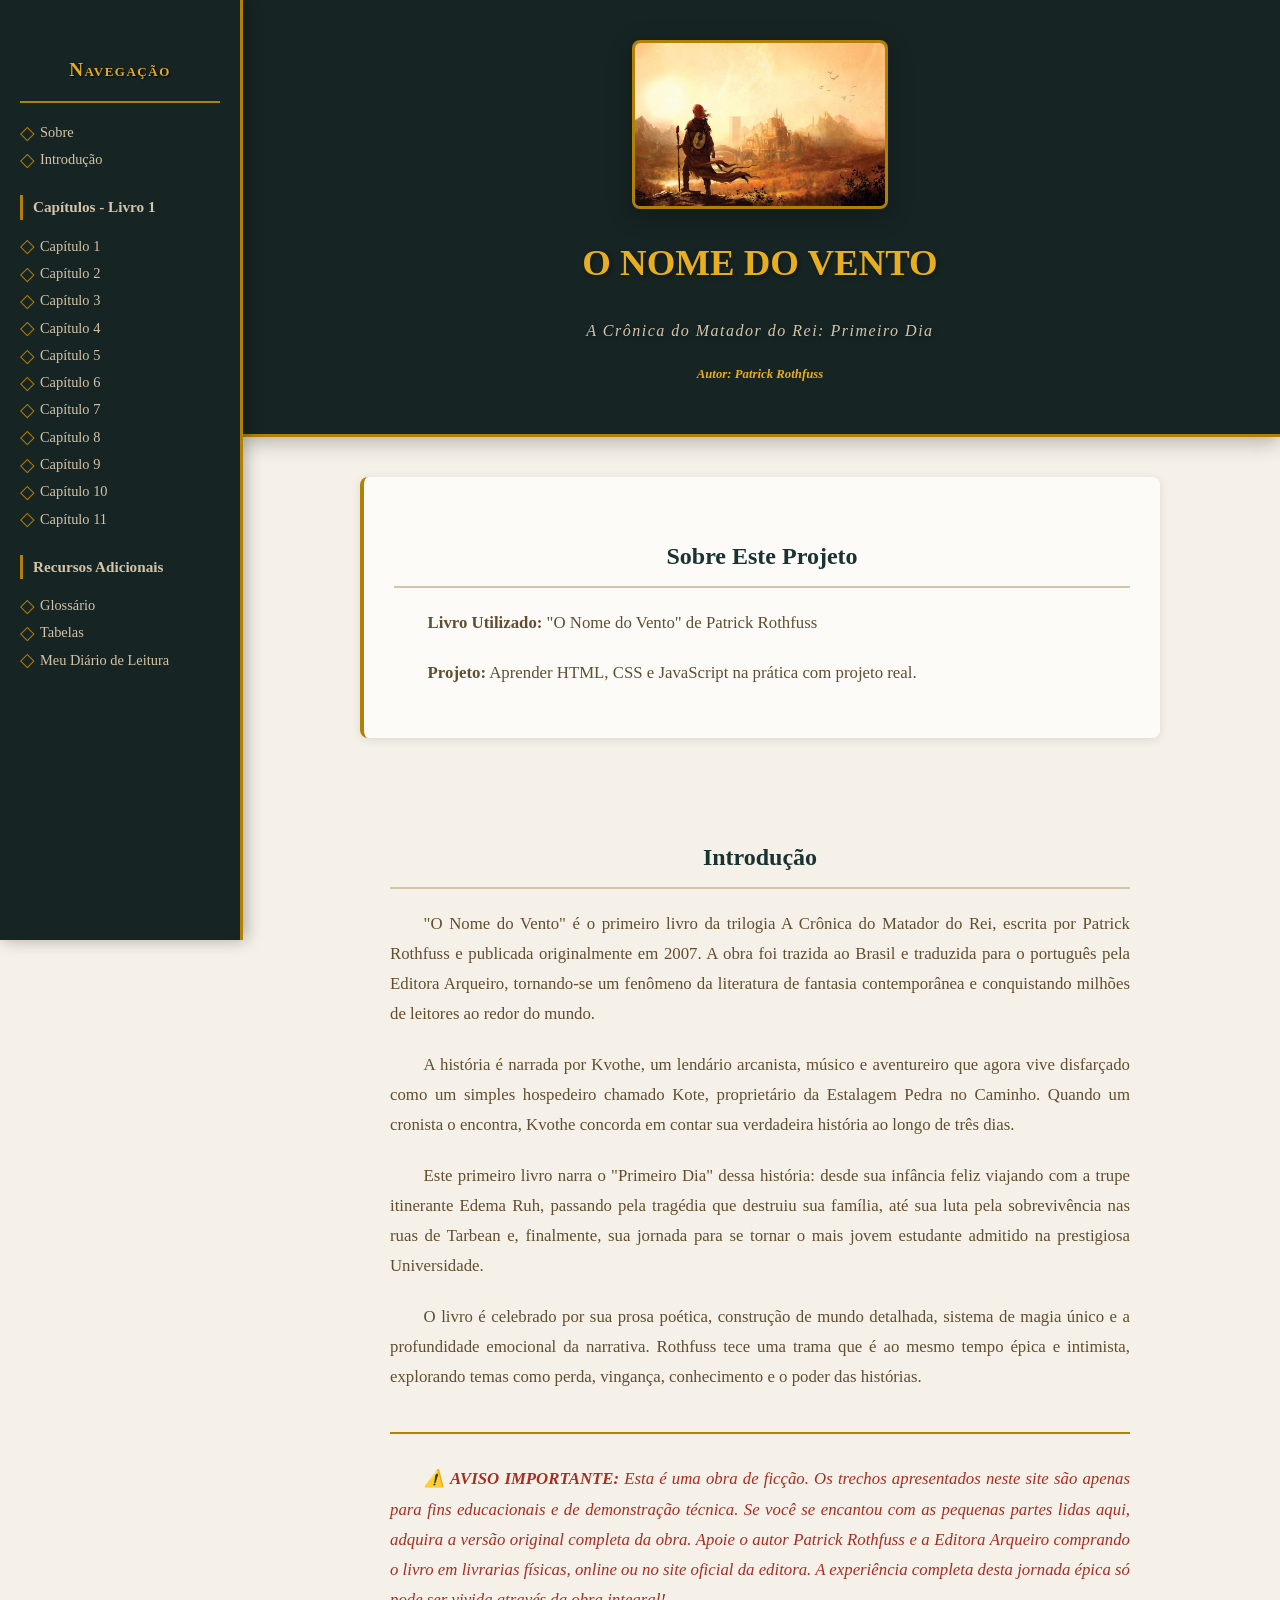
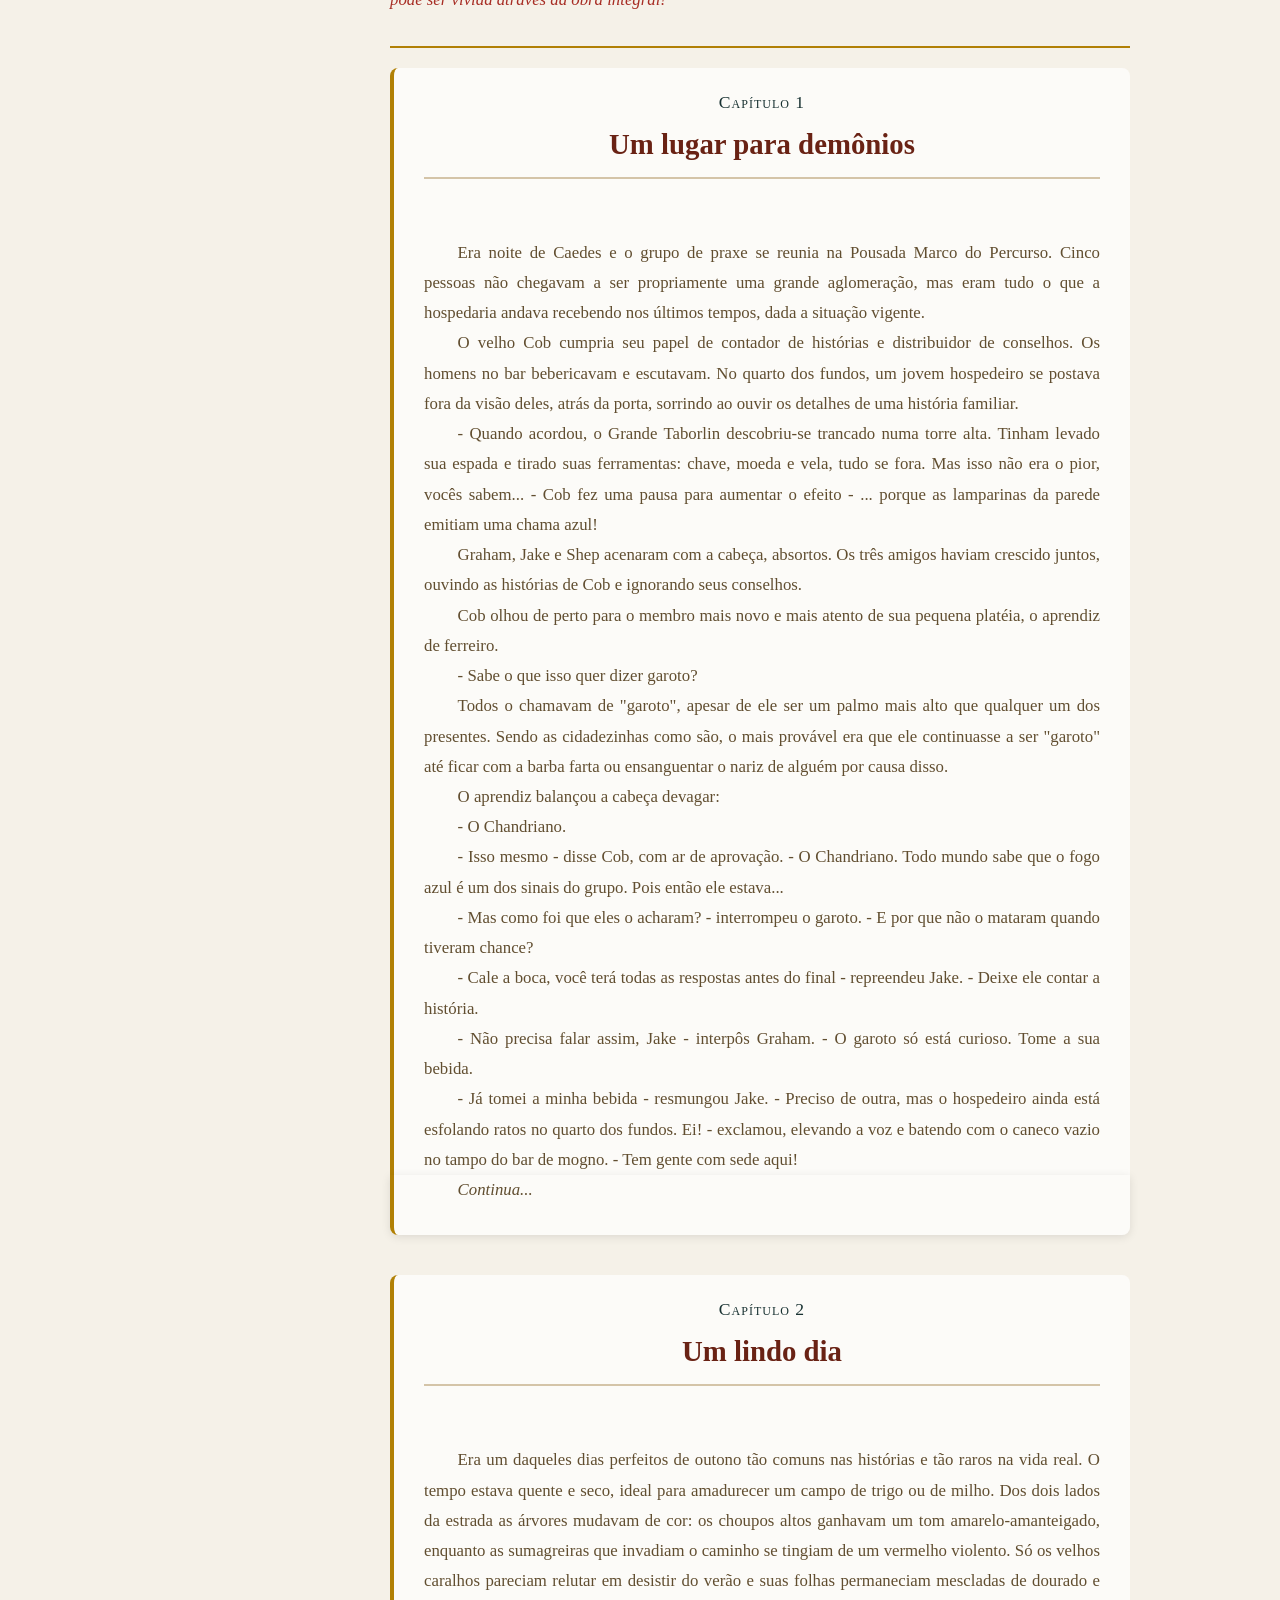
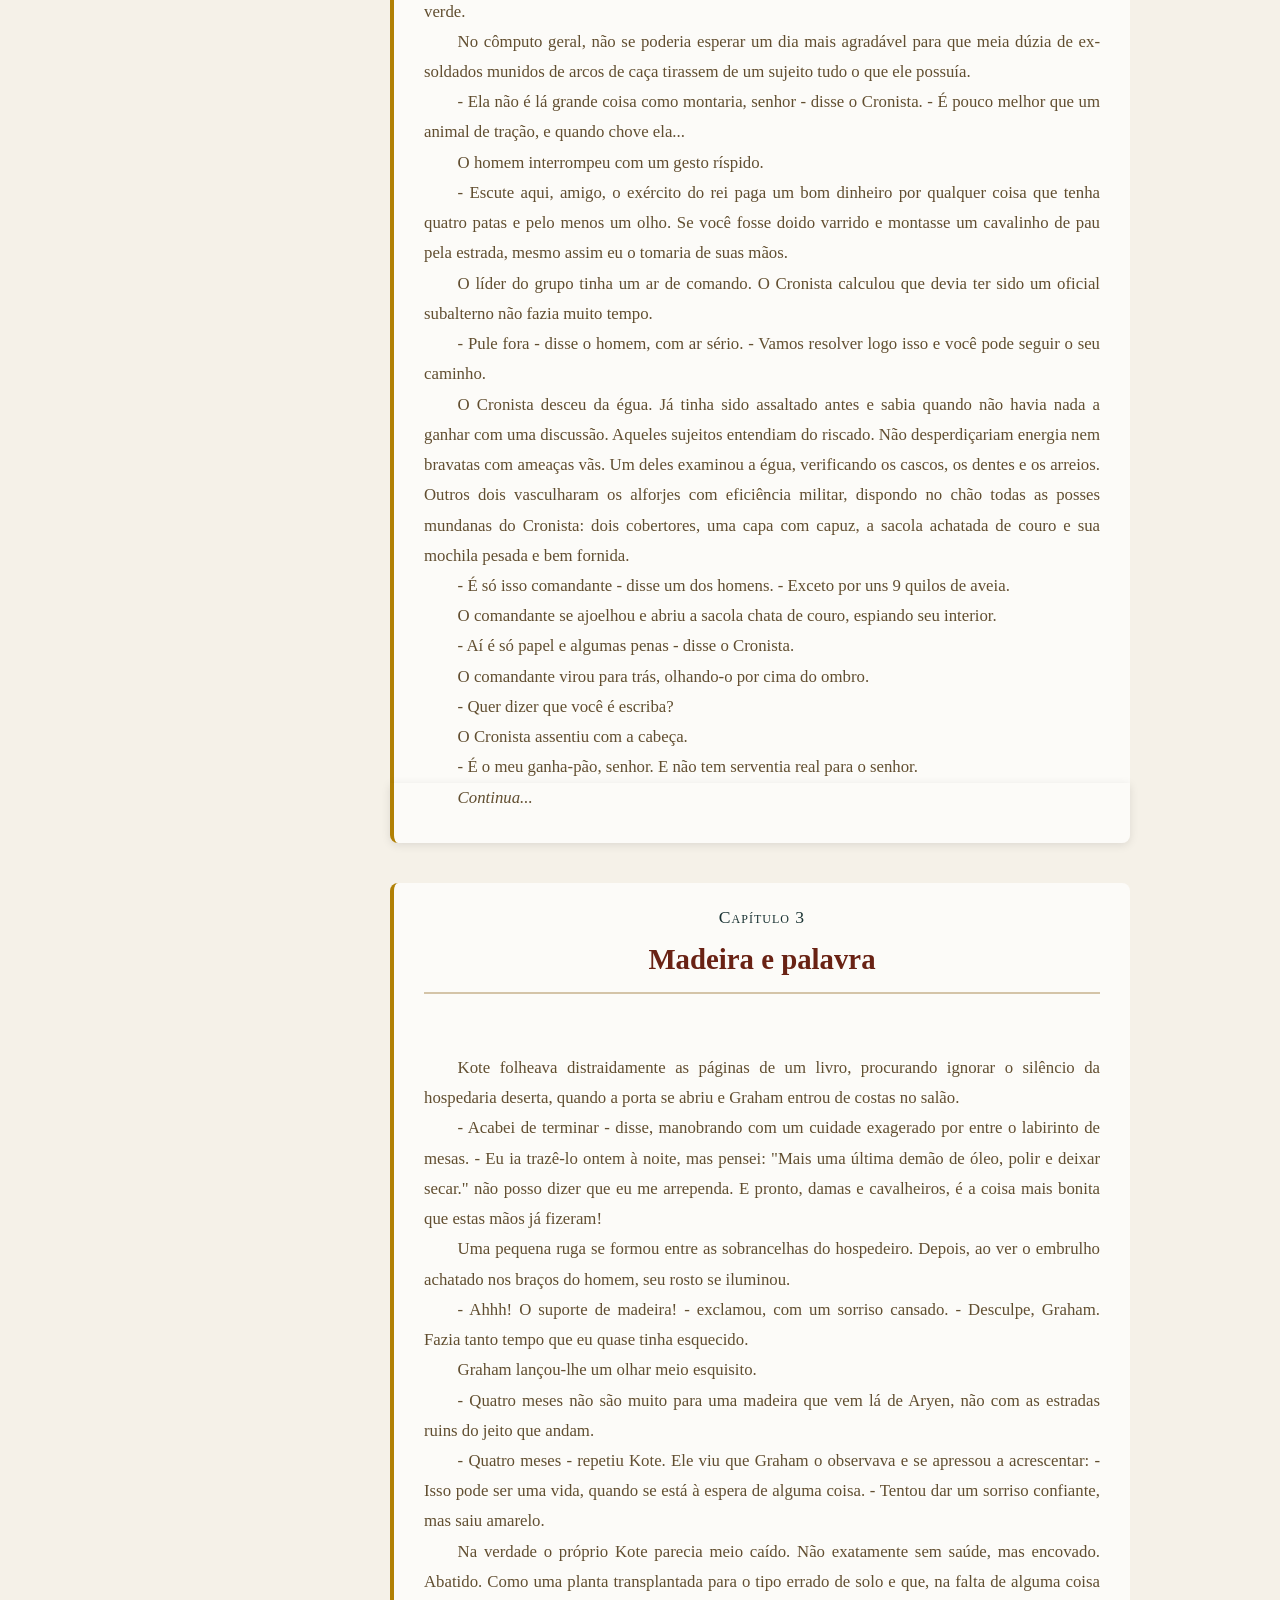
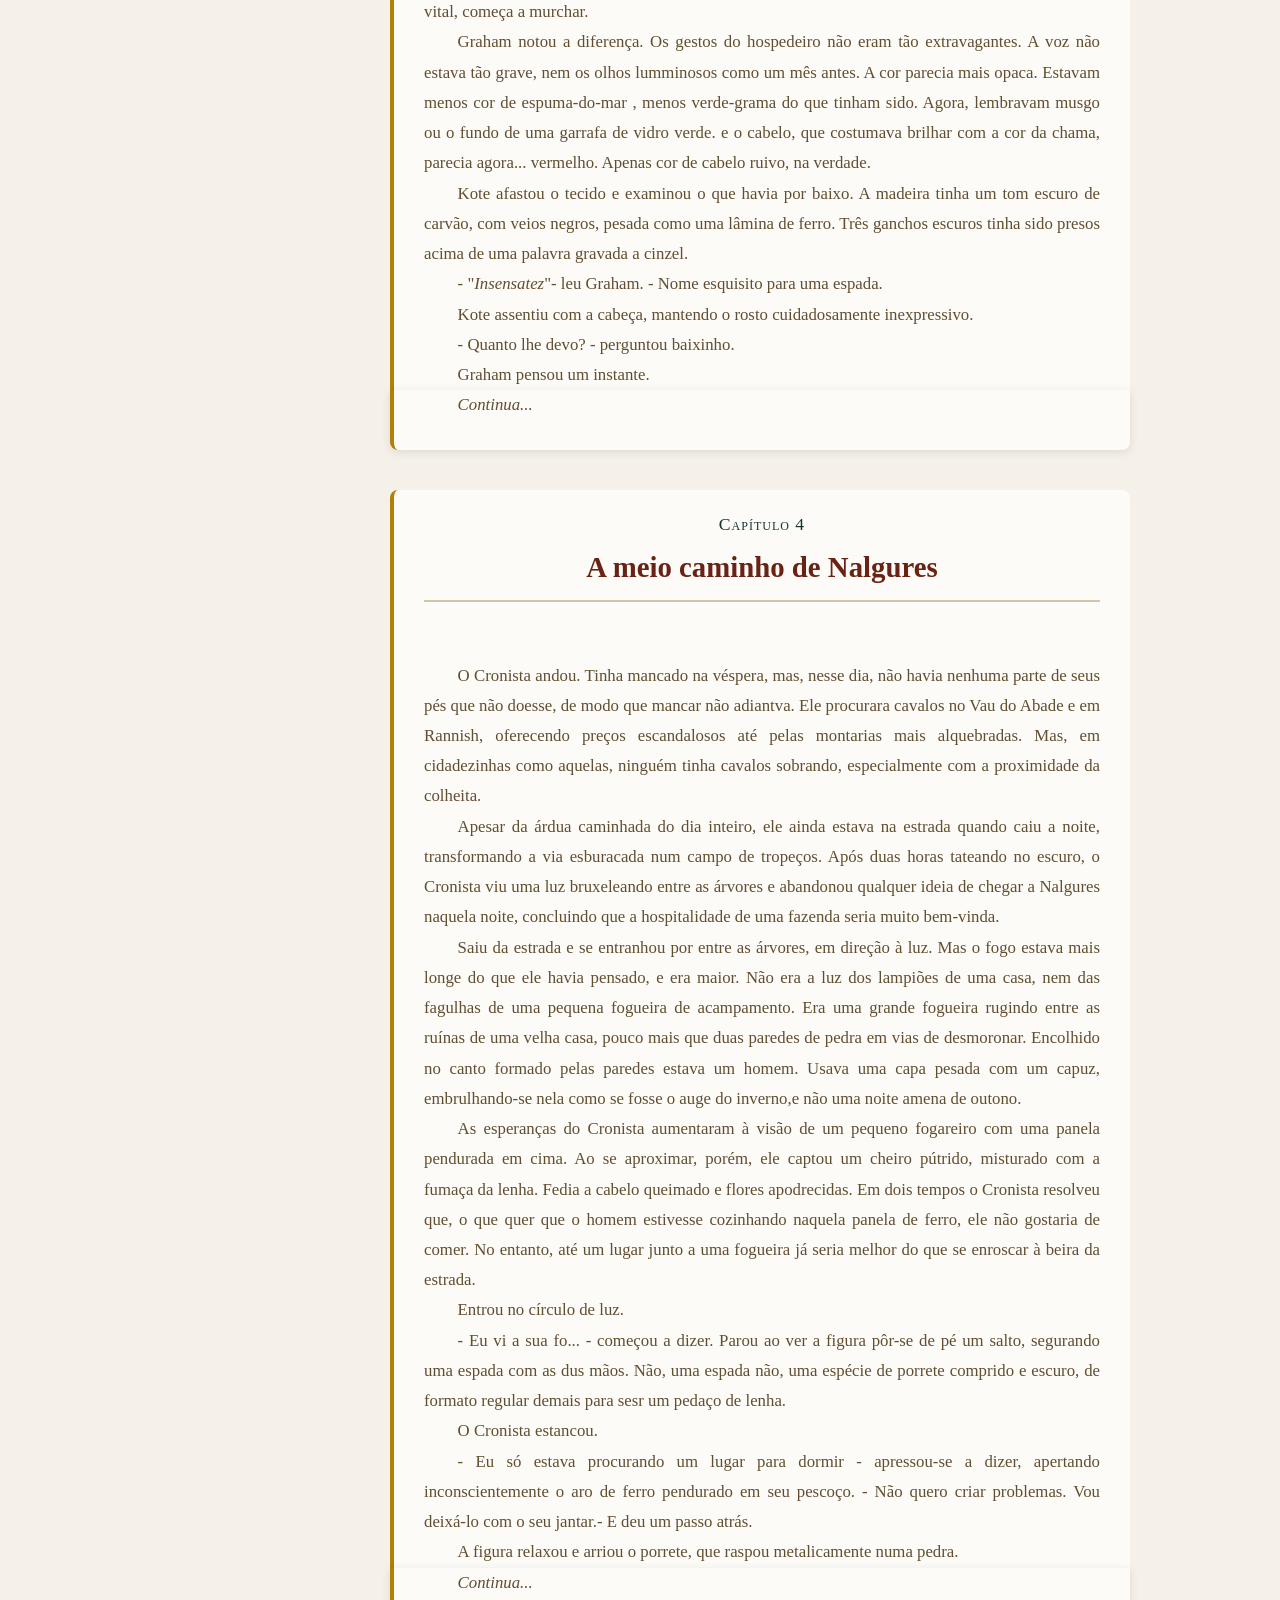
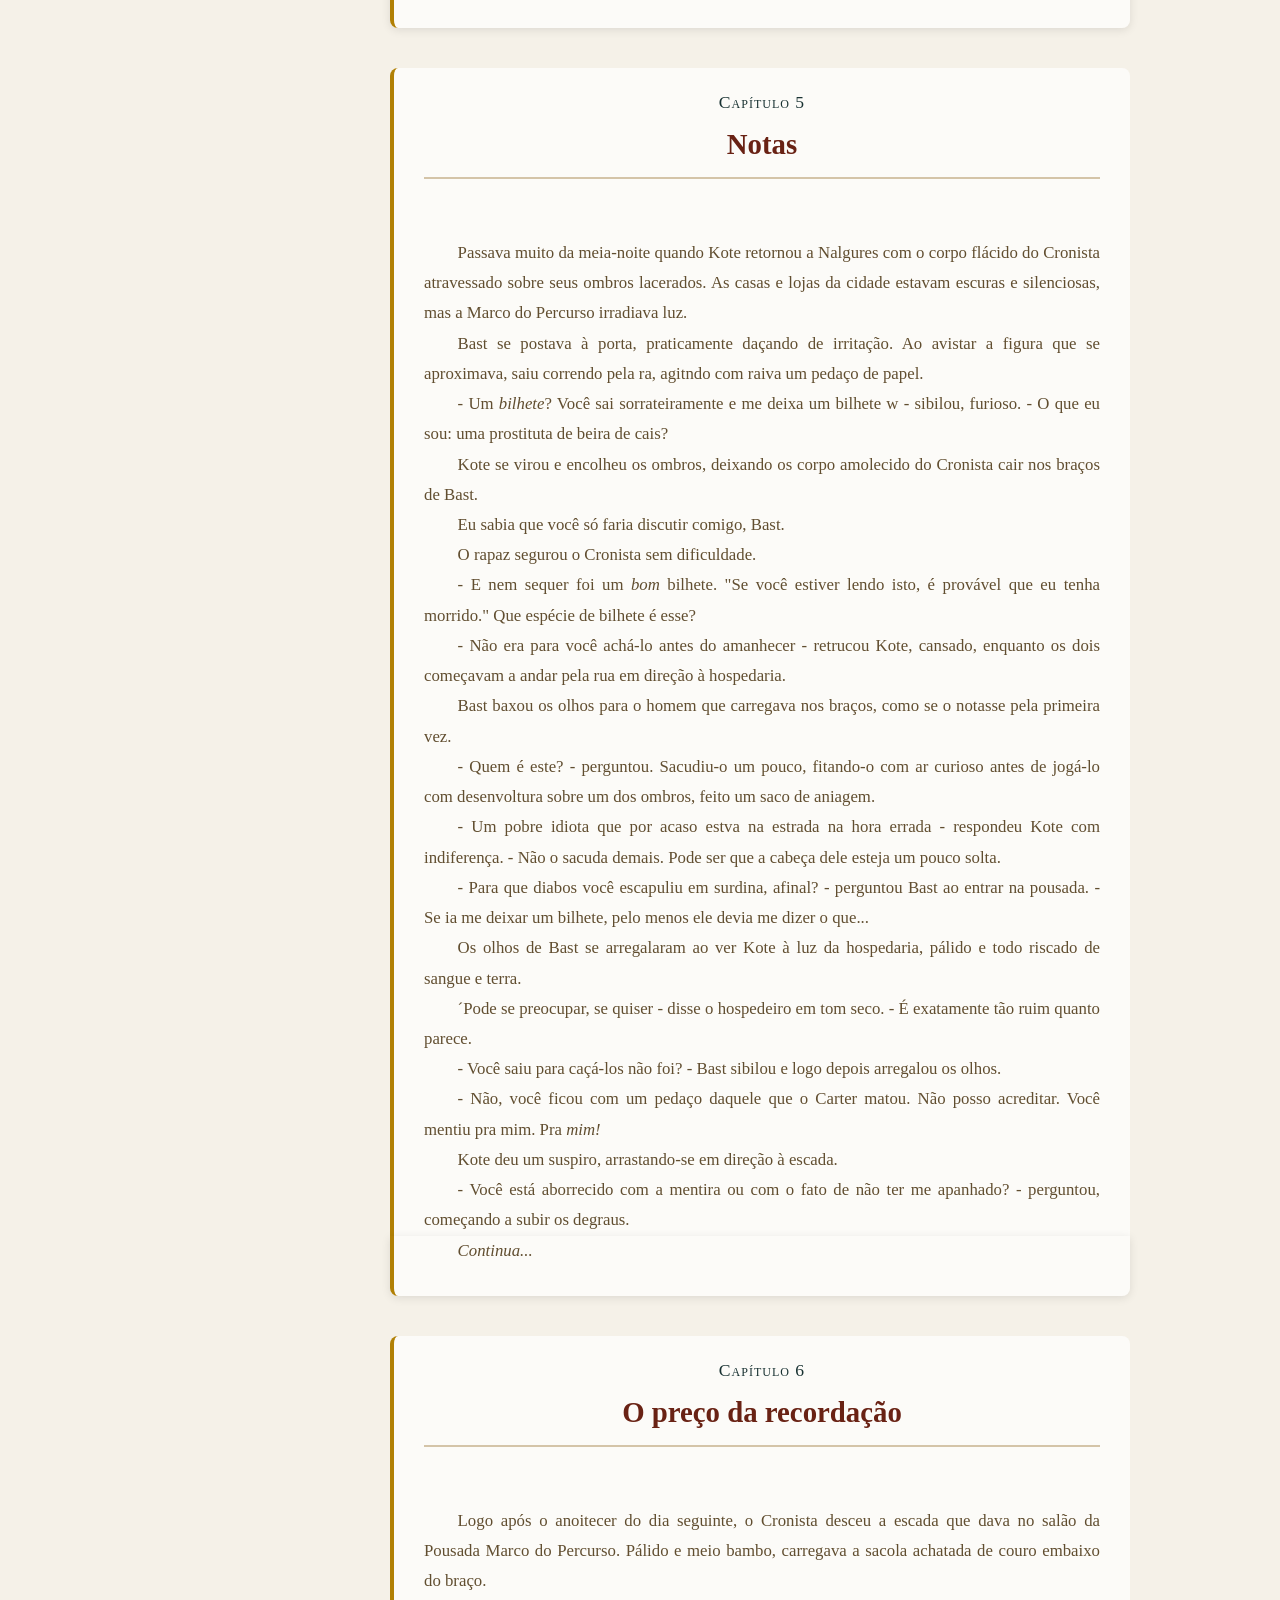
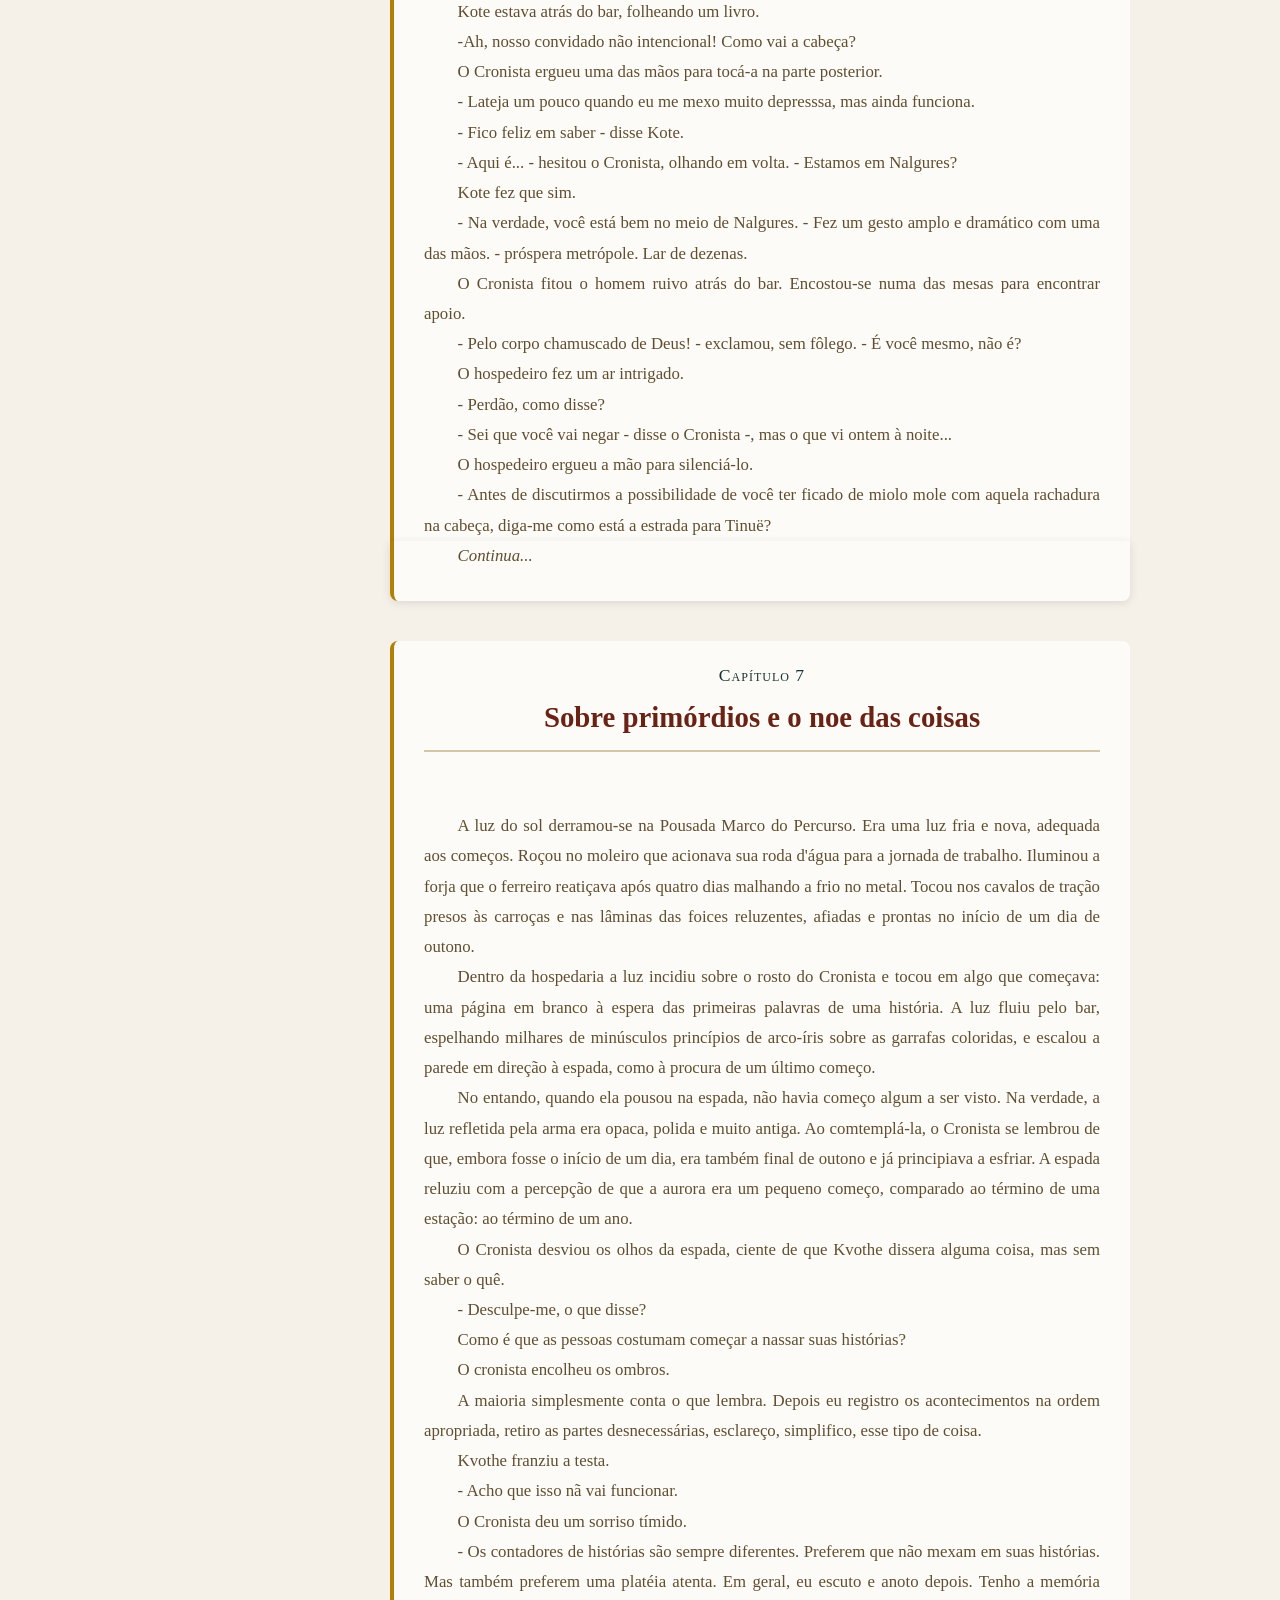
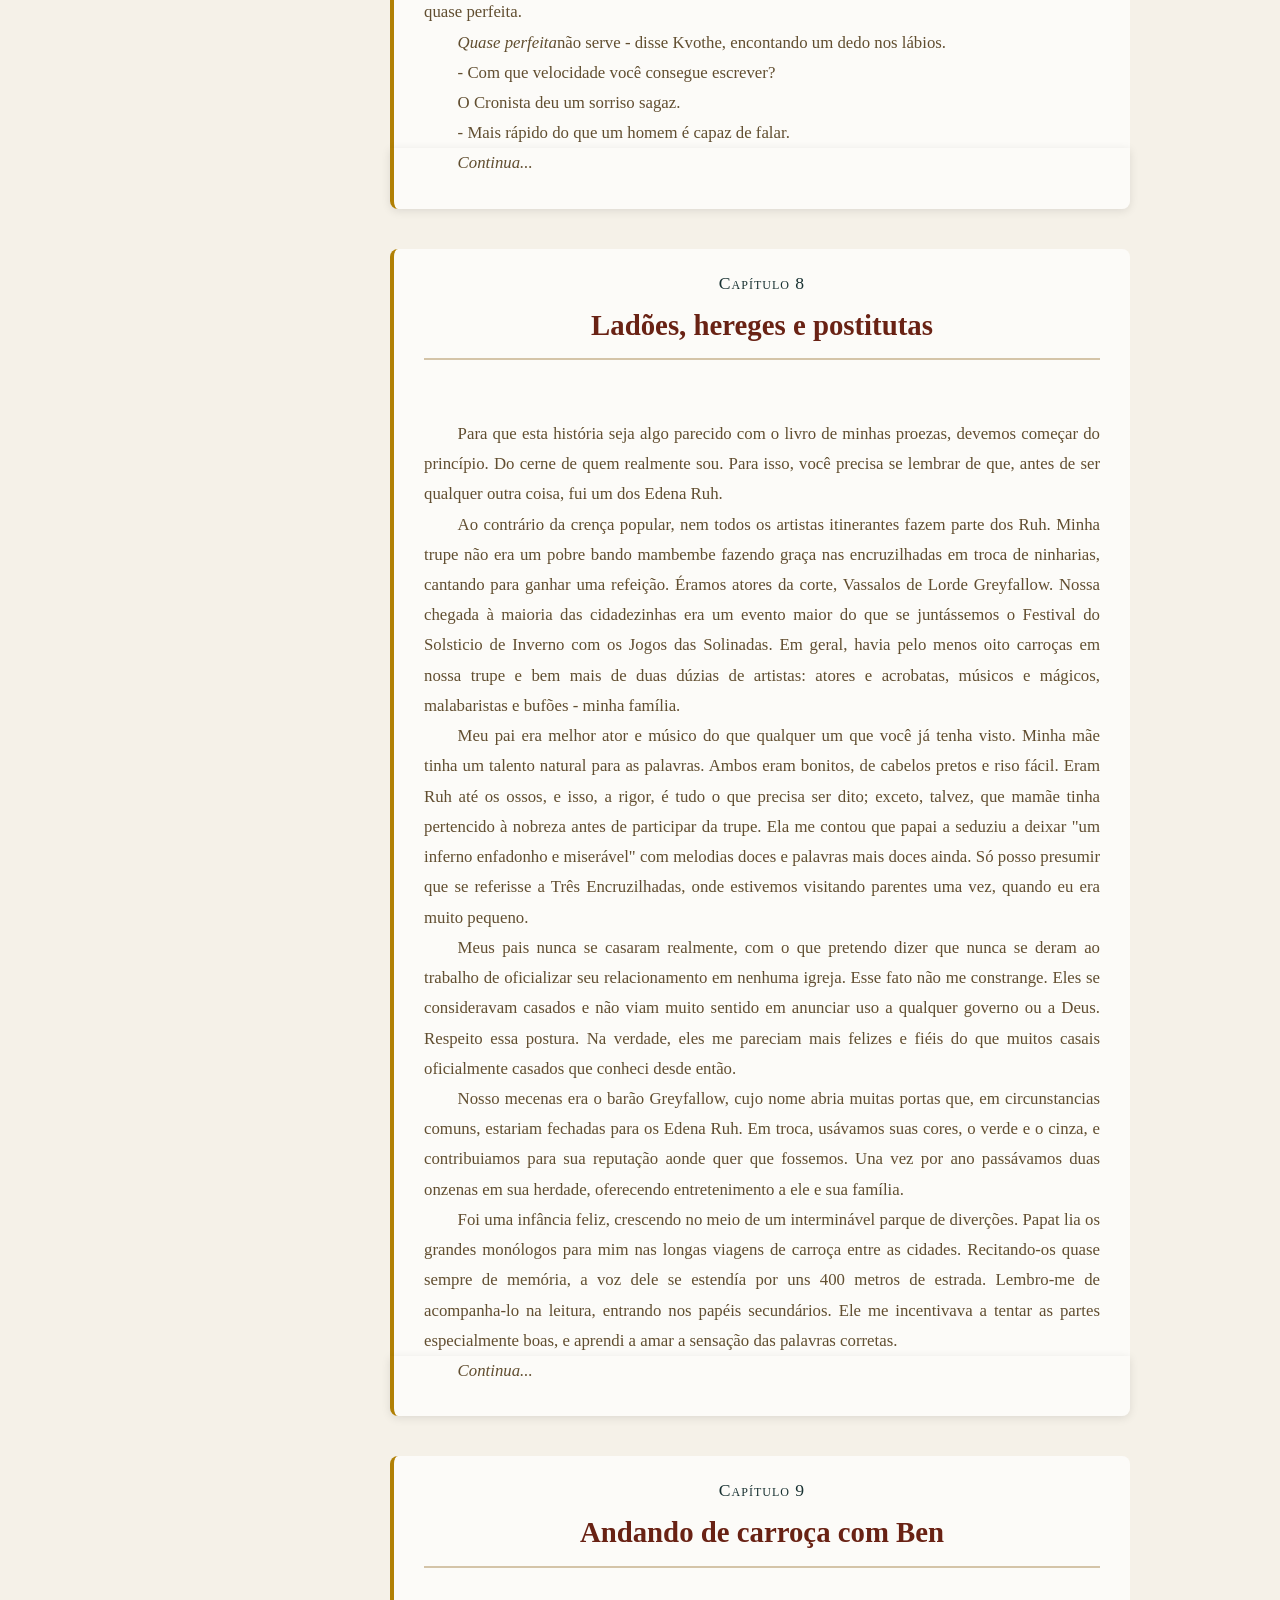
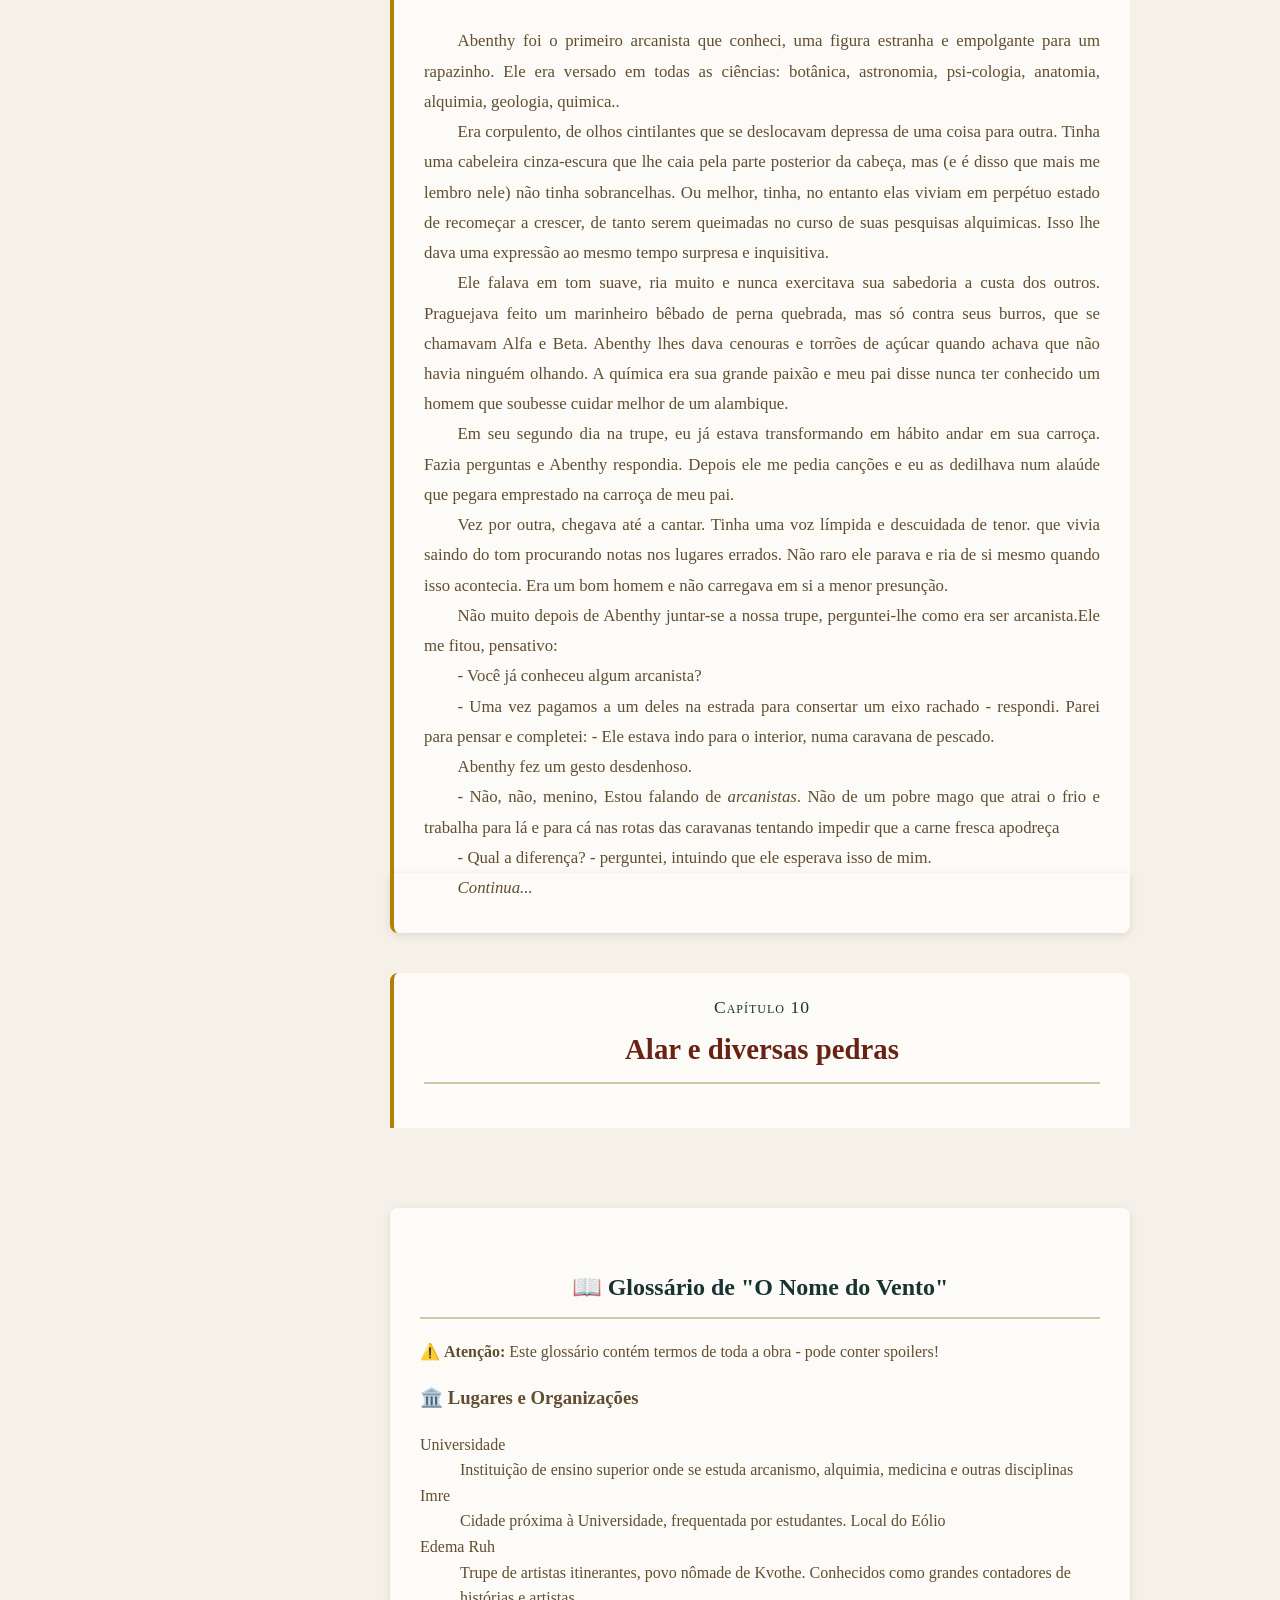
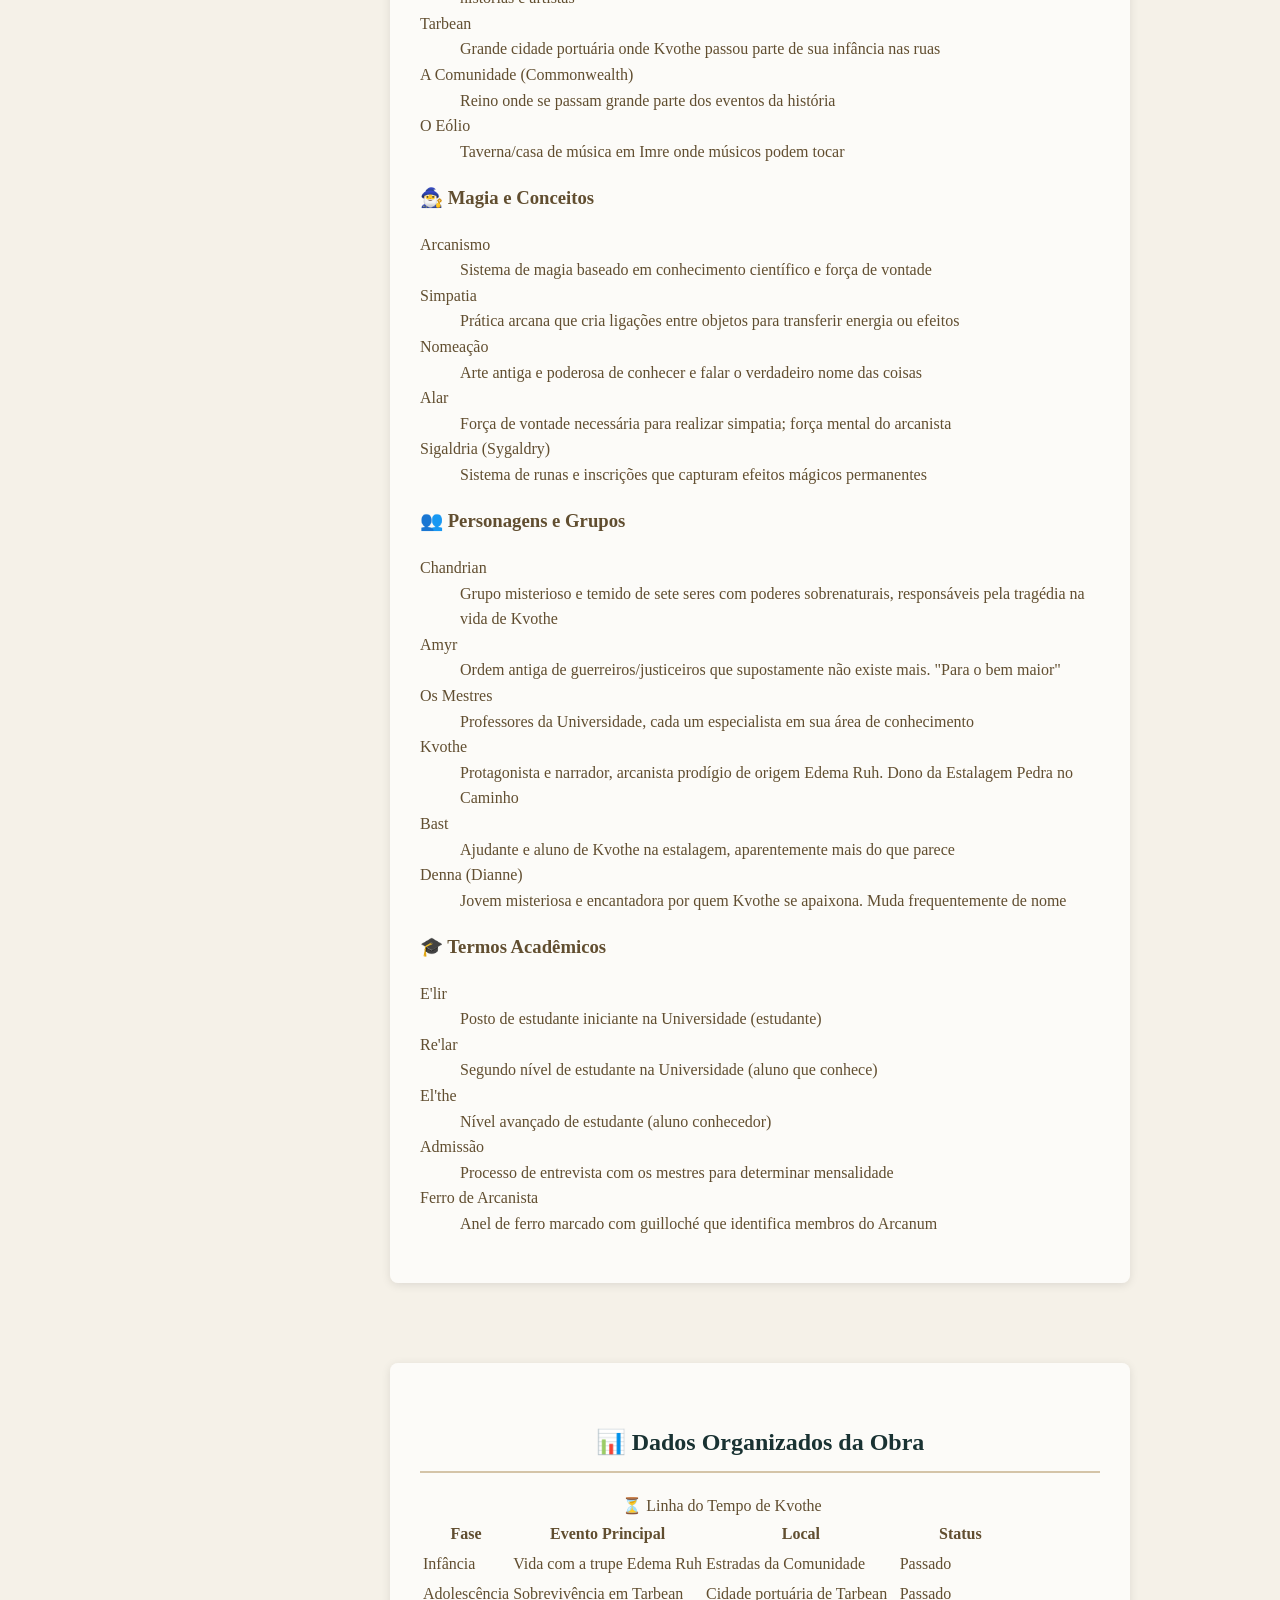
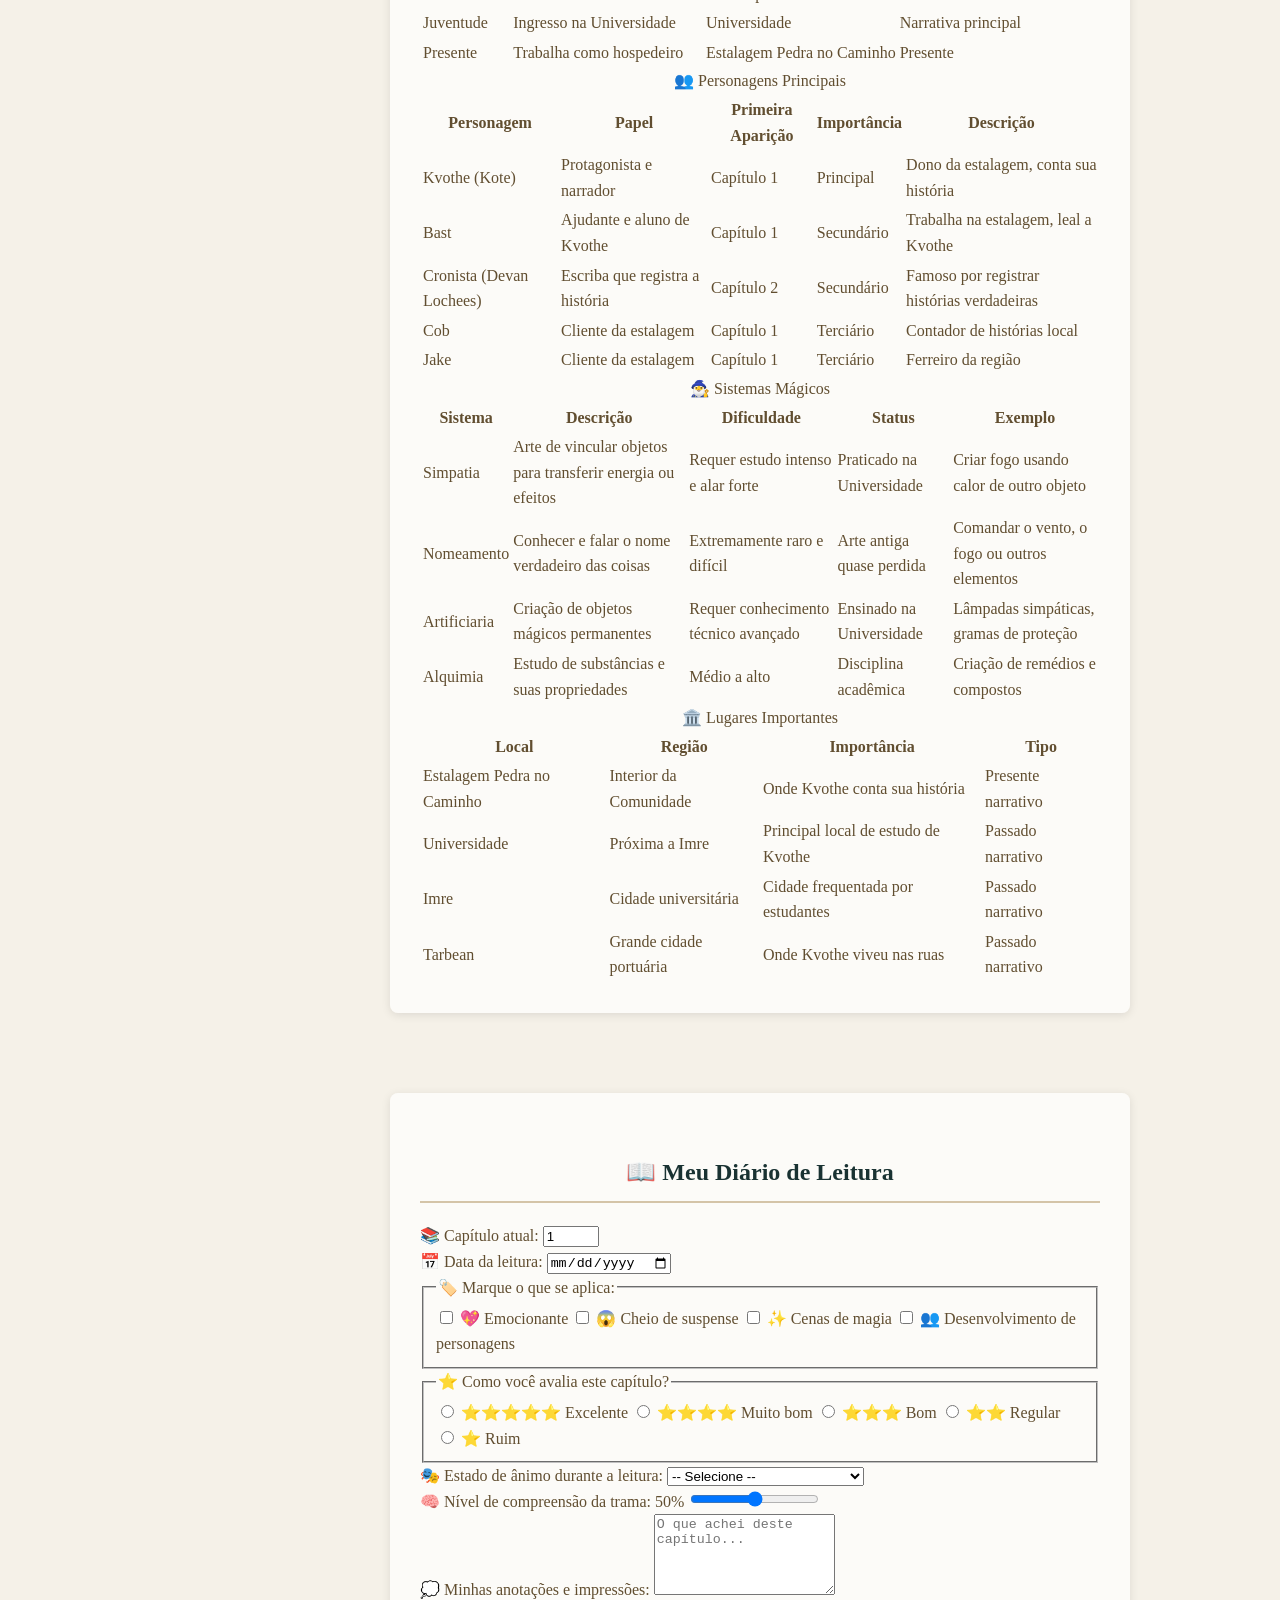
==== index.html @ bf919768 "feat: deploy completo do projeto O Nome do Vento - Estrutura HTML semântica completa - CSS responsiv" ====
<!DOCTYPE html>
<html lang="pt-BR">
<head>
    <meta charset="UTF-8">
    <meta name="viewport" content="width=device-width, initial-scale=1.0">
    <link rel="stylesheet" href="estilo-livro.css">
    <title>O Nome do Vento - Meu estudo HTML</title>
</head>
<body>

    <!-- ========== MENU HAMBÚRGUER MOBILE ========== -->
<div class="menu-mobile">
    <button class="hamburger" aria-label="Abrir menu">
        <span></span>
        <span></span>
        <span></span>
    </button>
</div>

    <!-- ========== MENU LATERAL ========== -->
     <nav class="sidebar" id="sidebar">
        <h3>Navegação</h3>
        <ul>
            <li><a href="#sobre">Sobre</a></li>
            <li><a href="#introducao">Introdução</a></li>
        </ul>
        <h4>Capítulos - Livro 1</h4>
        <ul>
            <li><a href="#capitulo1">Capítulo 1</a></li>
            <li><a href="#capitulo2">Capítulo 2</a></li>
            <li><a href="#capitulo3">Capítulo 3</a></li>
            <li><a href="#capitulo4">Capítulo 4</a></li>
            <li><a href="#capitulo5">Capítulo 5</a></li>
            <li><a href="#capitulo6">Capítulo 6</a></li>
            <li><a href="#capitulo7">Capítulo 7</a></li>
            <li><a href="#capitulo8">Capítulo 8</a></li>
            <li><a href="#capitulo9">Capítulo 9</a></li>
            <li><a href="#capitulo10">Capítulo 10</a></li>
            <li><a href="#capitulo11">Capítulo 11</a></li>
            <!-- ... até Capítulo 92 ... -->
        </ul>
        <h4>Recursos Adicionais</h4>
        <ul>
            <li><a href="#glossario">Glossário</a></li>
            <li><a href="#tabelas">Tabelas</a></li>
            <li><a href="#diario-leitura">Meu Diário de Leitura</a></li>
        </ul>
     </nav>

    <!-- ========= CONTEÚDO PRINCIPAL ========= -->
<div class="conteudo-principal">

    <!-- ========= HEADER VERDE (SEU CONTAINER BONITO) ========= -->
    <header class="cabecalho-verde">
        <div class="container-interno">
            <img src="assets/imagem/capa.jpg" alt="Capa do livro O Nome do Vento" width="250">
            <h1>O NOME DO VENTO</h1>
            <h2>A Crônica do Matador do Rei: Primeiro Dia</h2>
            <h3>Autor: Patrick Rothfuss</h3>
        </div>
    </header>

    <!-- ========= SOBRE O PROJETO ========= -->
    <section id="sobre">
        <header>
            <h2>Sobre Este Projeto</h2>
        </header>

        <p><strong>Livro Utilizado:</strong> "O Nome do Vento" de Patrick Rothfuss</p>
        <p><strong>Projeto:</strong> Aprender HTML, CSS e JavaScript na prática com projeto real.</p>

        <!-- ... resto do conteúdo sobre ... -->
    </section>

    <!-- ========= INTRODUÇÃO AO LIVRO ========= -->
 <section id="introducao">
        <header>
            <h2>Introdução</h2>
        </header>

        <p>"O Nome do Vento" é o primeiro livro da trilogia A Crônica do Matador do Rei, escrita por Patrick Rothfuss e publicada originalmente em 2007. A obra foi trazida ao Brasil e traduzida para o português pela Editora Arqueiro, tornando-se um fenômeno da literatura de fantasia contemporânea e conquistando milhões de leitores ao redor do mundo.</p>

        <p>A história é narrada por Kvothe, um lendário arcanista, músico e aventureiro que agora vive disfarçado como um simples hospedeiro chamado Kote, proprietário da Estalagem Pedra no Caminho. Quando um cronista o encontra, Kvothe concorda em contar sua verdadeira história ao longo de três dias.</p>

        <p>Este primeiro livro narra o "Primeiro Dia" dessa história: desde sua infância feliz viajando com a trupe itinerante Edema Ruh, passando pela tragédia que destruiu sua família, até sua luta pela sobrevivência nas ruas de Tarbean e, finalmente, sua jornada para se tornar o mais jovem estudante admitido na prestigiosa Universidade.</p>

        <p>O livro é celebrado por sua prosa poética, construção de mundo detalhada, sistema de magia único e a profundidade emocional da narrativa. Rothfuss tece uma trama que é ao mesmo tempo épica e intimista, explorando temas como perda, vingança, conhecimento e o poder das histórias.</p>

        <p class="importante"><em><strong>⚠️ AVISO IMPORTANTE:</strong> Esta é uma obra de ficção. Os trechos apresentados neste site são apenas para fins educacionais e de demonstração técnica. Se você se encantou com as pequenas partes lidas aqui, adquira a versão original completa da obra. Apoie o autor Patrick Rothfuss e a Editora Arqueiro comprando o livro em livrarias físicas, online ou no site oficial da editora. A experiência completa desta jornada épica só pode ser vivida através da obra integral!</em></p>

    <!-- ========= CAPÍTULOS 1 ========= -->
    <section id="capitulo1">
        <header class="cabecalho-capitulo">
            <div class="numero-capitulo">Capítulo 1</div>
            <h2 class="titulo-capitulo">Um lugar para demônios</h2>
        </header>

        <!-- ... TODOS OS PARÁGRAFOS DO CAPÍTULO 1 ... -->
        <p>Era noite de Caedes e o grupo de praxe se reunia na Pousada Marco do Percurso. Cinco pessoas não chegavam a ser propriamente uma grande aglomeração, mas eram tudo o que a hospedaria andava recebendo nos últimos tempos, dada a situação vigente.</p>

        <p>O velho Cob cumpria seu papel de contador de histórias e distribuidor de conselhos. Os homens no bar bebericavam e escutavam. No quarto dos fundos, um jovem hospedeiro se postava fora da visão deles, atrás da porta, sorrindo ao ouvir os detalhes de uma história familiar.</p>

        <p>- Quando acordou, o Grande Taborlin descobriu-se trancado numa torre alta. Tinham levado sua espada e tirado suas ferramentas: chave, moeda e vela, tudo se fora. Mas isso não era o pior, vocês sabem... - Cob fez uma pausa para aumentar o efeito - ... porque as lamparinas da parede emitiam uma chama azul!</p>

        <p>Graham, Jake e Shep acenaram com a cabeça, absortos. Os três amigos haviam crescido juntos, ouvindo as histórias de Cob e ignorando seus conselhos.</p>

        <p>Cob olhou de perto para o membro mais novo e mais atento de sua pequena platéia, o aprendiz de ferreiro.</p>

        <p>- Sabe o que isso quer dizer garoto?</p>

        <p>Todos o chamavam de "garoto", apesar de ele ser um palmo mais alto que qualquer um dos presentes. Sendo as cidadezinhas como são, o mais provável era que ele continuasse a ser "garoto" até ficar com a barba farta ou ensanguentar o nariz de alguém por causa disso.</p>

        <p>O aprendiz balançou a cabeça devagar:</p>

        <p>- O Chandriano.</p>

        <p>- Isso mesmo - disse Cob, com ar de aprovação. - O Chandriano. Todo mundo sabe que o fogo azul é um dos sinais do grupo. Pois então ele estava...</p>

        <p>- Mas como foi que eles o acharam? - interrompeu o garoto. - E por que não o mataram quando tiveram chance?</p>

        <p>- Cale a boca, você terá todas as respostas antes do final - repreendeu Jake. - Deixe ele contar a história.</p>

        <p>- Não precisa falar assim, Jake - interpôs Graham. - O garoto só está curioso. Tome a sua bebida.</p>

        <p>- Já tomei a minha bebida - resmungou Jake. - Preciso de outra, mas o hospedeiro ainda está esfolando ratos no quarto dos fundos. Ei! - exclamou, elevando a voz e batendo com o caneco vazio no tampo do bar de mogno. - Tem gente com sede aqui!</p>

        <p><em>Continua...</em></p>
    </section>
    <!-- <- FECHA CAPÍTULO 1 -->

        <!-- ========== CAPÍTULO 2 ========== -->
    <section id="capitulo2">
        <header class="cabecalho-capitulo">
            <div class="numero-capitulo">Capítulo 2</div>
            <h2 class="titulo-capitulo">Um lindo dia</h2>
        </header>

        <!-- ... TODOS OS PARÁGRAFOS DO CAPÍTULO 2 ... -->
         <p>Era um daqueles dias perfeitos de outono tão comuns nas histórias e tão raros na vida real. O tempo estava quente e seco, ideal para amadurecer um campo de trigo ou de milho. Dos dois lados da estrada as árvores mudavam de cor: os choupos altos ganhavam um tom amarelo-amanteigado, enquanto as sumagreiras que invadiam o caminho se tingiam de um vermelho violento. Só os velhos caralhos pareciam relutar em desistir do verão e suas folhas permaneciam mescladas de dourado e verde.</p>

         <p>No cômputo geral, não se poderia esperar um dia mais agradável para que meia dúzia de ex-soldados munidos de arcos de caça tirassem de um sujeito tudo o que ele possuía.</p>

         <p>- Ela não é lá grande coisa como montaria, senhor - disse o Cronista. - É pouco melhor que um animal de tração, e quando chove ela...</p>

         <p>O homem interrompeu com um gesto ríspido.</p>

         <p>- Escute aqui, amigo, o exército do rei paga um bom dinheiro por qualquer coisa que tenha quatro patas e pelo menos um olho. Se você fosse doido varrido e montasse um cavalinho de pau pela estrada, mesmo assim eu o tomaria de suas mãos.</p>

         <p>O líder do grupo tinha um ar de comando. O Cronista calculou que devia ter sido um oficial subalterno não fazia muito tempo.</p>

         <p>- Pule fora - disse o homem, com ar sério. - Vamos resolver logo isso e você pode seguir o seu caminho.</p>

         <p>O Cronista desceu da égua. Já tinha sido assaltado antes e sabia quando não havia nada a ganhar com uma discussão. Aqueles sujeitos entendiam do riscado. Não desperdiçariam energia nem bravatas com ameaças vãs. Um deles examinou a égua, verificando os cascos, os dentes e os arreios. Outros dois vasculharam os alforjes com eficiência militar, dispondo no chão todas as posses mundanas do Cronista: dois cobertores, uma capa com capuz, a sacola achatada de couro e sua mochila pesada e bem fornida.</p>

         <p>- É só isso comandante - disse um dos homens. - Exceto por uns 9 quilos de aveia.</p>

         <p>O comandante se ajoelhou e abriu a sacola chata de couro, espiando seu interior.</p>

         <p>- Aí é só papel e algumas penas - disse o Cronista.</p>

         <p>O comandante virou para trás, olhando-o por cima do ombro.</p>

         <p>- Quer dizer que você é escriba?</p>

         <p>O Cronista assentiu com a cabeça.</p>

         <p>- É o meu ganha-pão, senhor. E não tem serventia real para o senhor.</p>

         <p><em>Continua...</em></p>
         </section>
          <!-- <- FECHA CAPÍTULO 2 -->

        <!-- ========== CAPÍTULO 3 ========== -->
        <section id="capitulo3">
        <header class="cabecalho-capitulo">
            <div class="numero-capitulo">Capítulo 3</div>
            <h2 class="titulo-capitulo">Madeira e palavra</h2>
        </header>
        <!-- ... TODOS OS PARÁGRAFOS DO CAPÍTULO 3 ... -->
        <p>Kote folheava distraidamente as páginas de um livro, procurando ignorar o silêncio da hospedaria deserta, quando a porta se abriu e Graham entrou de costas no salão.</p>

        <p>- Acabei de terminar - disse, manobrando com um cuidade exagerado por entre o labirinto de mesas. - Eu ia trazê-lo ontem à noite, mas pensei: "Mais uma última demão de óleo, polir e deixar secar." não posso dizer que eu me arrependa. E pronto, damas e cavalheiros, é a coisa mais bonita que estas mãos já fizeram!</p>

        <p>Uma pequena ruga se formou entre as sobrancelhas do hospedeiro. Depois, ao ver o embrulho achatado nos braços do homem, seu rosto se iluminou.</p>

        <p>- Ahhh! O suporte de madeira! - exclamou, com um sorriso cansado. - Desculpe, Graham. Fazia tanto  tempo que eu quase tinha esquecido.</p>

        <p>Graham lançou-lhe um olhar meio esquisito.</p>

        <p>- Quatro meses não são muito para uma madeira que vem lá de Aryen, não com as estradas ruins do jeito que andam.</p>

        <p>- Quatro meses - repetiu Kote. Ele viu que Graham o observava e se apressou a acrescentar: - Isso pode ser uma vida, quando se está à espera de alguma coisa. - Tentou dar um sorriso confiante, mas saiu amarelo.</p>

        <p>Na verdade o próprio Kote parecia meio caído. Não exatamente sem saúde, mas encovado. Abatido. Como uma planta transplantada para o tipo errado de solo e que, na falta de alguma coisa vital, começa a murchar.</p>

        <p>Graham notou a diferença. Os gestos do hospedeiro não eram tão extravagantes. A voz não estava tão grave, nem os olhos lumminosos como um mês antes. A cor parecia mais opaca. Estavam menos cor de espuma-do-mar , menos verde-grama do que tinham sido. Agora, lembravam musgo ou o fundo de uma garrafa de vidro verde. e o cabelo, que costumava brilhar com a cor da chama, parecia agora... vermelho. Apenas cor de cabelo ruivo, na verdade.</p>

        <p>Kote afastou o tecido e examinou o que havia por baixo. A madeira tinha um tom escuro de carvão, com veios negros, pesada como uma lâmina de ferro. Três ganchos escuros tinha sido presos acima de uma palavra gravada a cinzel.</p>

        <p>- "<em>Insensatez</em>"- leu Graham. - Nome esquisito para uma espada.</p>

        <p>Kote assentiu com a cabeça, mantendo o rosto cuidadosamente inexpressivo.</p>

        <p>- Quanto lhe devo? - perguntou baixinho.</p>

        <p>Graham pensou um instante.</p>

        <p><em>Continua...</em></p>
         </section>
        <!-- <- FECHA CAPÍTULO 3 -->

         <!-- ========== CAPÍTULO 4 ========== -->
        <section id="capitulo4">
        <header class="cabecalho-capitulo">
            <div class="numero-capitulo">Capítulo 4</div>
            <h2 class="titulo-capitulo">A meio caminho de Nalgures</h2>
        </header>
        <!-- ... TODOS OS PARÁGRAFOS DO CAPÍTULO 4 ... -->
        <p>O Cronista andou. Tinha mancado na véspera, mas, nesse dia, não havia nenhuma parte de seus pés que não doesse, de modo que mancar não adiantva. Ele procurara cavalos no Vau do Abade e em Rannish, oferecendo preços escandalosos até pelas montarias mais alquebradas. Mas, em cidadezinhas como aquelas, ninguém tinha cavalos sobrando, especialmente com a proximidade da colheita.</p>

        <p>Apesar da árdua caminhada do dia inteiro, ele ainda estava na estrada quando caiu a noite, transformando a via esburacada num campo de tropeços. Após duas horas tateando no escuro, o Cronista viu uma luz bruxeleando entre as árvores e abandonou qualquer ideia de chegar a Nalgures naquela noite, concluindo que a hospitalidade de uma fazenda seria muito bem-vinda.</p>

        <p>Saiu da estrada e se entranhou por entre as árvores, em direção à luz. Mas o fogo estava mais longe do que ele havia pensado, e era maior. Não era a luz dos lampiões de uma casa, nem das fagulhas de uma pequena fogueira de acampamento. Era uma grande fogueira rugindo entre as ruínas de uma velha casa, pouco mais que duas paredes de pedra em vias de desmoronar. Encolhido no canto formado pelas paredes estava um homem. Usava uma capa pesada com um capuz, embrulhando-se nela como se fosse o auge do inverno,e não uma noite amena de outono.</p>

        <p>As esperanças do Cronista aumentaram à visão de um pequeno fogareiro com uma panela pendurada em cima. Ao se aproximar, porém, ele captou um cheiro pútrido, misturado com a fumaça da lenha. Fedia a cabelo queimado e flores apodrecidas. Em dois tempos o Cronista resolveu que, o que quer que o homem estivesse cozinhando naquela panela de ferro, ele não gostaria  de comer. No entanto, até um lugar junto a uma fogueira já seria melhor do que se enroscar à beira da estrada.</p>

        <p>Entrou no círculo de luz.</p>

        <p>- Eu vi a sua fo... - começou a dizer. Parou ao ver a figura pôr-se de pé um salto, segurando uma espada com as dus mãos. Não, uma espada não, uma espécie de porrete comprido e escuro, de formato regular demais para sesr um pedaço de lenha.</p>

        <p>O Cronista estancou.</p>

        <p>- Eu só estava procurando um lugar para dormir - apressou-se a dizer, apertando inconscientemente o aro de ferro pendurado em seu pescoço. - Não quero criar problemas. Vou deixá-lo com o seu jantar.- E deu um passo atrás.</p>

        <p>A figura relaxou e arriou o porrete, que raspou metalicamente numa pedra.</p>

        <p><em>Continua...</em></p>
        </section>
        <!-- <- FECHA CAPÍTULO 4 -->

         <!-- ========== CAPÍTULO 5 ========== -->
        <section id="capitulo5">
        <header class="cabecalho-capitulo">
            <div class="numero-capitulo">Capítulo 5</div>
            <h2 class="titulo-capitulo">Notas</h2>
        </header>
        <!-- ... TODOS OS PARÁGRAFOS DO CAPÍTULO 5 ... -->
        <p>Passava muito da meia-noite quando Kote retornou a Nalgures com o corpo flácido do Cronista atravessado sobre seus ombros lacerados. As casas e lojas da cidade estavam escuras e silenciosas, mas a Marco do Percurso irradiava luz.</p>

        <p>Bast se postava à porta, praticamente daçando de irritação. Ao avistar a figura que se aproximava, saiu correndo pela ra, agitndo com raiva um pedaço de papel.</p>

        <p>- Um <em>bilhete</em>? Você sai sorrateiramente e me deixa um bilhete w - sibilou, furioso. - O que eu sou: uma prostituta de beira de cais?</p>

        <p>Kote se virou e encolheu os ombros, deixando os corpo amolecido do Cronista cair nos braços de Bast.</p>

        <p>Eu sabia que você só faria discutir comigo, Bast.</p>

        <p>O rapaz segurou o Cronista sem dificuldade.</p>

        <p>- E nem sequer foi um <em>bom</em> bilhete. "Se você estiver lendo isto, é provável que eu tenha morrido." Que espécie de bilhete é esse?</p>

        <p>- Não era para você achá-lo antes do amanhecer - retrucou Kote, cansado, enquanto os dois começavam a andar pela rua em direção à hospedaria.</p>

        <p>Bast baxou os olhos para o homem que carregava nos braços, como se o notasse pela primeira vez.</p>

        <p>- Quem é este? - perguntou. Sacudiu-o um pouco, fitando-o com ar curioso antes de jogá-lo com desenvoltura sobre um dos ombros, feito um saco de aniagem.</p>

        <p>- Um pobre idiota que por acaso estva na estrada na hora errada - respondeu Kote com indiferença. - Não o sacuda demais. Pode ser que a cabeça dele esteja um pouco solta.</p>

        <p>- Para que diabos você escapuliu em surdina, afinal? - perguntou Bast ao entrar na pousada. - Se ia me deixar um bilhete, pelo menos ele devia me dizer o que... </p>

        <p>Os olhos de Bast se arregalaram ao ver Kote à luz da hospedaria, pálido e todo riscado de sangue e terra.</p>

        <p>´Pode se preocupar, se quiser - disse o hospedeiro em tom seco. - É exatamente tão ruim quanto parece.</p>

        <p>- Você saiu para caçá-los não foi? - Bast sibilou e logo depois arregalou os olhos.</p>

        <p>- Não, você ficou com um pedaço daquele que o Carter matou. Não posso acreditar. Você mentiu pra mim. Pra <em>mim!</em></p>

        <p>Kote deu um suspiro, arrastando-se em direção à escada.</p>

        <p>- Você está aborrecido com a mentira ou com o fato de não ter me apanhado? - perguntou, começando a subir os degraus.</p>

        <p><em>Continua...</em></p>
        </section>  <!-- <- FECHA CAPÍTULO 5 -->

         <!-- ========== CAPÍTULO 6 ========== -->
        <section id="capitulo6">
        <header class="cabecalho-capitulo">
            <div class="numero-capitulo">Capítulo 6</div>
            <h2 class="titulo-capitulo">O preço da recordação</h2>
        </header>
        <!-- ... TODOS OS PARÁGRAFOS DO CAPÍTULO 6 ... -->
         <p>Logo após o anoitecer do dia seguinte, o Cronista desceu a escada que dava no salão da Pousada Marco do Percurso. Pálido e meio bambo, carregava a sacola achatada de couro embaixo do braço.</p>

         <p>Kote estava atrás do bar, folheando um livro.</p>
         <p>-Ah, nosso convidado não intencional! Como vai a cabeça?</p>

         <p>O Cronista ergueu uma das mãos para tocá-a na parte posterior.</p>

         <p>- Lateja um pouco quando eu me mexo muito depresssa, mas ainda funciona.</p>

         <p>- Fico feliz em saber - disse Kote.</p>

         <p>- Aqui é... - hesitou o Cronista, olhando em volta. - Estamos em Nalgures?</p>

         <p>Kote fez que sim.</p>

        <p>- Na verdade, você está bem no meio de Nalgures. - Fez um gesto amplo e dramático com uma das mãos. - próspera metrópole. Lar de dezenas.</p>

        <p>O Cronista fitou o homem ruivo atrás do bar. Encostou-se numa das mesas para encontrar apoio.</p>

       <p>- Pelo corpo chamuscado de Deus! - exclamou, sem fôlego. - É você mesmo, não é?</p>

       <p>O hospedeiro fez um ar intrigado.</p>

       <p>- Perdão, como disse?</p>

       <p>- Sei que você vai negar - disse o Cronista -, mas o que vi ontem à noite...</p>

       <p>O hospedeiro ergueu a mão para silenciá-lo.</p>

       <p>- Antes de discutirmos a possibilidade de você ter ficado de miolo mole com aquela rachadura na cabeça, diga-me como está a estrada para Tinuë?</p>

       <p><em>Continua...</em></p>
       </section>
       <!-- <-- FECHA CAPÍTULO 6 -->

         <!-- ========== CAPÍTULO 7 ========== -->
        <section id="capitulo7">
        <header class="cabecalho-capitulo">
            <div class="numero-capitulo">Capítulo 7</div>
            <h2 class="titulo-capitulo">Sobre primórdios e o noe das coisas</h2>
        </header>
        <!-- ... TODOS OS PARÁGRAFOS DO CAPÍTULO 7 ... -->
         <p>A luz do sol derramou-se na Pousada Marco do Percurso. Era uma luz fria e nova, adequada aos começos. Roçou no moleiro que acionava sua roda d'água para a jornada de trabalho. Iluminou a forja que o ferreiro reatiçava após quatro dias malhando a frio no metal. Tocou nos cavalos de tração presos às carroças e nas lâminas das foices reluzentes, afiadas e prontas no início de um dia de outono.</p>

         <p>Dentro da hospedaria a luz incidiu sobre o rosto do Cronista e tocou em algo que começava: uma página em branco à espera das primeiras palavras de uma história. A luz fluiu pelo bar, espelhando milhares de minúsculos princípios de arco-íris sobre as garrafas coloridas, e escalou a parede em direção à espada, como à procura de um último começo.</p>

         <p>No entando, quando ela pousou na espada, não havia começo algum a ser visto. Na verdade, a luz refletida pela arma era opaca, polida e muito antiga. Ao comtemplá-la, o Cronista se lembrou de que, embora fosse o início de um dia, era também final de outono e já principiava a esfriar. A espada reluziu com a percepção de que a aurora era um pequeno começo, comparado ao término de uma estação: ao término de um ano.</p>

         <p>O Cronista desviou os olhos da espada, ciente de que Kvothe dissera alguma coisa, mas sem saber o  quê.</p>

         <p>- Desculpe-me, o que disse?</p>

         <p>Como é que as pessoas costumam começar a nassar suas histórias?</p>

         <p>O cronista encolheu os ombros.</p>

         <p>A maioria simplesmente conta o que lembra. Depois eu registro os acontecimentos na ordem apropriada, retiro as partes desnecessárias, esclareço, simplifico, esse tipo de coisa.</p>

         <p>Kvothe franziu a testa.</p>

         <p>- Acho que isso nã vai funcionar.</p>
         <p>O Cronista deu um sorriso tímido.</p>
         <p>- Os contadores de histórias são sempre diferentes. Preferem que não mexam em suas histórias. Mas também preferem uma platéia atenta. Em geral, eu escuto e anoto depois. Tenho a memória quase perfeita.</p>

         <p><em>Quase perfeita</em>não serve - disse Kvothe, encontando um dedo nos lábios.</p>

         <p>- Com que velocidade você consegue escrever?</p>

         <p>O Cronista deu um sorriso sagaz.</p>

         <p>- Mais rápido do que um homem é capaz de falar.</p>

         <p><em>Continua...</em></p>
         </section>
         <!-- <- FECHA CAPÍTULO 7 -->
        
         <!-- ========== CAPÍTULO 8 ========== -->
        <section id="capitulo8">
        <header class="cabecalho-capitulo">
            <div class="numero-capitulo">Capítulo 8</div>
            <h2 class="titulo-capitulo">Ladões, hereges e postitutas</h2>
        </header>
        <!-- ... TODOS OS PARÁGRAFOS DO CAPÍTULO 8 ... -->
         <p>Para que esta história seja algo parecido com o livro de minhas proezas, devemos começar do princípio. Do cerne de quem realmente sou. Para isso, você precisa se lembrar de que, antes de ser qualquer outra coisa, fui um dos Edena Ruh.</p>

         <p>Ao contrário da crença popular, nem todos os artistas itinerantes fazem parte dos Ruh. Minha trupe não era um pobre bando mambembe fazendo graça nas encruzilhadas em troca de ninharias, cantando para ganhar uma refeição. Éramos atores da corte, Vassalos de Lorde Greyfallow. Nossa chegada à maioria das cidadezinhas era um evento maior do que se juntássemos o Festival do Solsticio de Inverno com os Jogos das Solinadas. Em geral, havia pelo menos oito carroças em nossa trupe e bem mais de duas dúzias de artistas: atores e acrobatas, músicos e mágicos, malabaristas e bufões - minha família.</p>

         <p>Meu pai era melhor ator e músico do que qualquer um que você já tenha visto. Minha mãe tinha um talento natural para as palavras. Ambos eram bonitos, de cabelos pretos e riso fácil. Eram Ruh até os ossos, e isso, a rigor, é tudo o que precisa ser dito; exceto, talvez, que mamãe tinha pertencido à nobreza antes de participar da trupe. Ela me contou que papai a seduziu a deixar "um inferno enfadonho e miserável" com melodias doces e palavras mais doces ainda. Só posso presumir que se referisse a Três Encruzilhadas, onde estivemos visitando parentes uma vez, quando eu era muito pequeno.</p>

         <p>Meus pais nunca se casaram realmente, com o que pretendo dizer que nunca se deram ao trabalho de oficializar seu relacionamento em nenhuma igreja. Esse fato não me constrange. Eles se consideravam casados e não viam muito sentido em anunciar uso a qualquer governo ou a Deus. Respeito essa postura. Na verdade, eles me pareciam mais felizes e fiéis do que muitos casais oficialmente casados que conheci desde então.</p>

         <p>Nosso mecenas era o barão Greyfallow, cujo nome abria muitas portas que, em circunstancias comuns, estariam fechadas para os Edena Ruh. Em troca, usávamos suas cores, o verde e o cinza, e contribuiamos para sua reputação aonde quer que fossemos. Una vez por ano passávamos duas onzenas em sua herdade, oferecendo entretenimento a ele e sua família.</p>

         <p>Foi uma infância feliz, crescendo no meio de um interminável parque de diverções. Papat lia os grandes monólogos para mim nas longas viagens de carroça entre as cidades. Recitando-os quase sempre de memória, a voz dele se estendía por uns 400 metros de estrada. Lembro-me de acompanha-lo na leitura, entrando nos papéis secundários. Ele me incentivava a tentar as partes especialmente boas, e aprendi a amar a sensação das palavras corretas.</p> 
         <p><em>Continua...</em></p>
        </section>
        <!-- <- FECHA CAPÍTULO 8 -->
        
         <!-- ========== CAPÍTULO 9 ========== -->
        <section id="capitulo9">
        <header class="cabecalho-capitulo">
            <div class="numero-capitulo">Capítulo 9</div>
            <h2 class="titulo-capitulo">Andando de carroça com Ben</h2>
        </header>

        <!-- ... TODOS OS PARÁGRAFOS DO CAPÍTULO 9 ... -->
         <p>Abenthy foi o primeiro arcanista que conheci, uma figura estranha e empolgante para um rapazinho. Ele era versado em todas as ciências: botânica, astronomia, psi-cologia, anatomia, alquimia, geologia, quimica..</p>

         <p>Era corpulento, de olhos cintilantes que se deslocavam depressa de uma coisa para outra. Tinha uma cabeleira cinza-escura que lhe caia pela parte posterior da cabeça, mas (e é disso que mais me lembro nele) não tinha sobrancelhas. Ou melhor, tinha, no entanto elas viviam em perpétuo estado de recomeçar a crescer, de tanto serem queimadas no curso de suas pesquisas alquimicas. Isso lhe dava uma expressão ao mesmo tempo surpresa e inquisitiva.</p>

         <p>Ele falava em tom suave, ria muito e nunca exercitava sua sabedoria a custa dos outros. Praguejava feito um marinheiro bêbado de perna quebrada, mas só contra seus burros, que se chamavam Alfa e Beta. Abenthy lhes dava cenouras e torrões de açúcar quando achava que não havia ninguém olhando. A química era sua grande paixão e meu pai disse nunca ter conhecido um homem que soubesse cuidar melhor de um alambique.</p>

         <p>Em seu segundo dia na trupe, eu já estava transformando em hábito andar em sua carroça. Fazia perguntas e Abenthy respondia. Depois ele me pedia canções e eu as dedilhava num alaúde que pegara emprestado na carroça de meu pai.</p>

         <p>Vez por outra, chegava até a cantar. Tinha uma voz límpida e descuidada de tenor. que vivia saindo do tom procurando notas nos lugares errados. Não raro ele parava e ria de si mesmo quando isso acontecia. Era um bom homem e não carregava em si a menor presunção.</p>

         <p>Não muito depois de Abenthy juntar-se a nossa trupe, perguntei-lhe como era ser arcanista.Ele me fitou, pensativo:</p>

         <p>- Você já conheceu algum arcanista?</p>

         <p>- Uma vez pagamos a um deles na estrada para consertar um eixo rachado - respondi. Parei para pensar e completei: - Ele estava indo para o interior, numa caravana de pescado.</p>

         <p>Abenthy fez um gesto desdenhoso.</p>

         <p>- Não, não, menino, Estou falando de <em>arcanistas</em>. Não de um pobre mago que atrai o frio e trabalha para lá e para cá nas rotas das caravanas tentando impedir que a carne fresca apodreça</p>

         <p>- Qual a diferença? - perguntei, intuindo que ele esperava isso de mim.</p>
           <p><em>Continua...</em></p>
        </section>
        <!-- <- FECHA CAPÍTULO 9 -->
        
         <!-- ========== CAPÍTULO 10 ========== -->
        <section id="capitulo10">
        <header class="cabecalho-capitulo">
            <div class="numero-capitulo">Capítulo 10</div>
            <h2 class="titulo-capitulo">Alar e diversas pedras</h2>
        </header>

        <!-- ... TODOS OS PARÁGRAFOS DO CAPÍTULO 10 ... -->

<!-- ========== GLOSSÁRIO COMPLETO ========== -->
<section id="glossario">
    <header>
        <h2>📖 Glossário de "O Nome do Vento"</h2>
    </header>
    
    <div class="aviso-spoiler">
        ⚠️ <strong>Atenção:</strong> Este glossário contém termos de toda a obra - pode conter spoilers!
    </div>
    
    <!-- LUGARES E ORGANIZAÇÕES -->
    <h3>🏛️ Lugares e Organizações</h3>
    <dl>
        <dt>Universidade</dt>
        <dd>Instituição de ensino superior onde se estuda arcanismo, alquimia, medicina e outras disciplinas</dd>
        
        <dt>Imre</dt>
        <dd>Cidade próxima à Universidade, frequentada por estudantes. Local do Eólio</dd>
        
        <dt>Edema Ruh</dt>
        <dd>Trupe de artistas itinerantes, povo nômade de Kvothe. Conhecidos como grandes contadores de histórias e artistas</dd>
        
        <dt>Tarbean</dt>
        <dd>Grande cidade portuária onde Kvothe passou parte de sua infância nas ruas</dd>
        
        <dt>A Comunidade (Commonwealth)</dt>
        <dd>Reino onde se passam grande parte dos eventos da história</dd>
        
        <dt>O Eólio</dt>
        <dd>Taverna/casa de música em Imre onde músicos podem tocar</dd>
    </dl>

    <!-- MAGIA E CONCEITOS -->
    <h3>🧙‍♂️ Magia e Conceitos</h3>
    <dl>
        <dt>Arcanismo</dt>
        <dd>Sistema de magia baseado em conhecimento científico e força de vontade</dd>
        
        <dt>Simpatia</dt>
        <dd>Prática arcana que cria ligações entre objetos para transferir energia ou efeitos</dd>
        
        <dt>Nomeação</dt>
        <dd>Arte antiga e poderosa de conhecer e falar o verdadeiro nome das coisas</dd>
        
        <dt>Alar</dt>
        <dd>Força de vontade necessária para realizar simpatia; força mental do arcanista</dd>
        
        <dt>Sigaldria (Sygaldry)</dt>
        <dd>Sistema de runas e inscrições que capturam efeitos mágicos permanentes</dd>
    </dl>

    <!-- PERSONAGENS E GRUPOS -->
    <h3>👥 Personagens e Grupos</h3>
    <dl>
        <dt>Chandrian</dt>
        <dd>Grupo misterioso e temido de sete seres com poderes sobrenaturais, responsáveis pela tragédia na vida de Kvothe</dd>
        
        <dt>Amyr</dt>
        <dd>Ordem antiga de guerreiros/justiceiros que supostamente não existe mais. "Para o bem maior"</dd>
        
        <dt>Os Mestres</dt>
        <dd>Professores da Universidade, cada um especialista em sua área de conhecimento</dd>
        
        <dt>Kvothe</dt>
        <dd>Protagonista e narrador, arcanista prodígio de origem Edema Ruh. Dono da Estalagem Pedra no Caminho</dd>
        
        <dt>Bast</dt>
        <dd>Ajudante e aluno de Kvothe na estalagem, aparentemente mais do que parece</dd>
        
        <dt>Denna (Dianne)</dt>
        <dd>Jovem misteriosa e encantadora por quem Kvothe se apaixona. Muda frequentemente de nome</dd>
    </dl>

    <!-- TERMOS ACADÊMICOS -->
    <h3>🎓 Termos Acadêmicos</h3>
    <dl>
        <dt>E'lir</dt>
        <dd>Posto de estudante iniciante na Universidade (estudante)</dd>
        
        <dt>Re'lar</dt>
        <dd>Segundo nível de estudante na Universidade (aluno que conhece)</dd>
        
        <dt>El'the</dt>
        <dd>Nível avançado de estudante (aluno conhecedor)</dd>
        
        <dt>Admissão</dt>
        <dd>Processo de entrevista com os mestres para determinar mensalidade</dd>
        
        <dt>Ferro de Arcanista</dt>
        <dd>Anel de ferro marcado com guilloché que identifica membros do Arcanum</dd>
    </dl>
</section>
<!-- <- FECHA GLOSSÁRIO -->

<!-- ========== TABELAS ORGANIZADAS ========== -->
<section id="tabelas">
    <header>
        <h2>📊 Dados Organizados da Obra</h2>
    </header>

    <!-- TABELA 1: CRONOLOGIA -->
    <table>
        <caption>⏳ Linha do Tempo de Kvothe</caption>
        <thead>
            <tr>
                <th>Fase</th>
                <th>Evento Principal</th>
                <th>Local</th>
                <th>Status</th>
            </tr>
        </thead>
        <tbody>
            <tr>
                <td>Infância</td>
                <td>Vida com a trupe Edema Ruh</td>
                <td>Estradas da Comunidade</td>
                <td>Passado</td>
            </tr>
            <tr>
                <td>Adolescência</td>
                <td>Sobrevivência em Tarbean</td>
                <td>Cidade portuária de Tarbean</td>
                <td>Passado</td>
            </tr>
            <tr>
                <td>Juventude</td>
                <td>Ingresso na Universidade</td>
                <td>Universidade</td>
                <td>Narrativa principal</td>
            </tr>
            <tr>
                <td>Presente</td>
                <td>Trabalha como hospedeiro</td>
                <td>Estalagem Pedra no Caminho</td>
                <td>Presente</td>
            </tr>
        </tbody>
    </table>

    <!-- TABELA 2: PERSONAGENS -->
    <table>
        <caption>👥 Personagens Principais</caption>
        <thead>
            <tr>
                <th>Personagem</th>
                <th>Papel</th>
                <th>Primeira Aparição</th>
                <th>Importância</th>
                <th>Descrição</th>
            </tr>
        </thead>
        <tbody>
            <tr>
                <td>Kvothe (Kote)</td>
                <td>Protagonista e narrador</td>
                <td>Capítulo 1</td>
                <td>Principal</td>
                <td>Dono da estalagem, conta sua história</td>
            </tr>
            <tr>
                <td>Bast</td>
                <td>Ajudante e aluno de Kvothe</td>
                <td>Capítulo 1</td>
                <td>Secundário</td>
                <td>Trabalha na estalagem, leal a Kvothe</td>
            </tr>
            <tr>
                <td>Cronista (Devan Lochees)</td>
                <td>Escriba que registra a história</td>
                <td>Capítulo 2</td>
                <td>Secundário</td>
                <td>Famoso por registrar histórias verdadeiras</td>
            </tr>
            <tr>
                <td>Cob</td>
                <td>Cliente da estalagem</td>
                <td>Capítulo 1</td>
                <td>Terciário</td>
                <td>Contador de histórias local</td>
            </tr>
            <tr>
                <td>Jake</td>
                <td>Cliente da estalagem</td>
                <td>Capítulo 1</td>
                <td>Terciário</td>
                <td>Ferreiro da região</td>
            </tr>
        </tbody>
    </table>

    <!-- TABELA 3: SISTEMAS MÁGICOS -->
    <table>
        <caption>🧙‍♂️ Sistemas Mágicos</caption>
        <thead>
            <tr>
                <th>Sistema</th>
                <th>Descrição</th>
                <th>Dificuldade</th>
                <th>Status</th>
                <th>Exemplo</th>
            </tr>
        </thead>
        <tbody>
            <tr>
                <td>Simpatia</td>
                <td>Arte de vincular objetos para transferir energia ou efeitos</td>
                <td>Requer estudo intenso e alar forte</td>
                <td>Praticado na Universidade</td>
                <td>Criar fogo usando calor de outro objeto</td>
            </tr>
            <tr>
                <td>Nomeamento</td>
                <td>Conhecer e falar o nome verdadeiro das coisas</td>
                <td>Extremamente raro e difícil</td>
                <td>Arte antiga quase perdida</td>
                <td>Comandar o vento, o fogo ou outros elementos</td>
            </tr>
            <tr>
                <td>Artificiaria</td>
                <td>Criação de objetos mágicos permanentes</td>
                <td>Requer conhecimento técnico avançado</td>
                <td>Ensinado na Universidade</td>
                <td>Lâmpadas simpáticas, gramas de proteção</td>
            </tr>
            <tr>
                <td>Alquimia</td>
                <td>Estudo de substâncias e suas propriedades</td>
                <td>Médio a alto</td>
                <td>Disciplina acadêmica</td>
                <td>Criação de remédios e compostos</td>
            </tr>
        </tbody>
    </table>

    <!-- TABELA 4: LUGARES IMPORTANTES -->
    <table>
        <caption>🏛️ Lugares Importantes</caption>
        <thead>
            <tr>
                <th>Local</th>
                <th>Região</th>
                <th>Importância</th>
                <th>Tipo</th>
            </tr>
        </thead>
        <tbody>
            <tr>
                <td>Estalagem Pedra no Caminho</td>
                <td>Interior da Comunidade</td>
                <td>Onde Kvothe conta sua história</td>
                <td>Presente narrativo</td>
            </tr>
            <tr>
                <td>Universidade</td>
                <td>Próxima a Imre</td>
                <td>Principal local de estudo de Kvothe</td>
                <td>Passado narrativo</td>
            </tr>
            <tr>
                <td>Imre</td>
                <td>Cidade universitária</td>
                <td>Cidade frequentada por estudantes</td>
                <td>Passado narrativo</td>
            </tr>
            <tr>
                <td>Tarbean</td>
                <td>Grande cidade portuária</td>
                <td>Onde Kvothe viveu nas ruas</td>
                <td>Passado narrativo</td>
            </tr>
        </tbody>
    </table>
</section>
<!-- <- FECHA TABELAS -->

<!-- ========== FORMULÁRIO DE DIÁRIO DE LEITURA ========== -->

<section id="diario-leitura">
  <h2>📖 Meu Diário de Leitura</h2>
  
  <form class="formulario-diario">
    <!-- CAPÍTULO E DATA (JÁ EXISTENTES) -->
    <div class="campo">
      <label for="capitulo-atual">📚 Capítulo atual:</label>
      <input type="number" id="capitulo-atual" name="capitulo" min="1" max="150" value="1">
    </div>
    
    <div class="campo">
      <label for="data-leitura">📅 Data da leitura:</label>
      <input type="date" id="data-leitura" name="data">
    </div>

    <!-- 🆕 CHECKBOXES -->
    <div class="campo">
      <fieldset>
        <legend>🏷️ Marque o que se aplica:</legend>
        <label><input type="checkbox" name="tags" value="emocionante"> 💖 Emocionante</label>
        <label><input type="checkbox" name="tags" value="suspense"> 😱 Cheio de suspense</label>
        <label><input type="checkbox" name="tags" value="magia"> ✨ Cenas de magia</label>
        <label><input type="checkbox" name="tags" value="personagens"> 👥 Desenvolvimento de personagens</label>
      </fieldset>
    </div>

    <!-- 🆕 RADIO BUTTONS -->
    <div class="campo">
      <fieldset>
        <legend>⭐ Como você avalia este capítulo?</legend>
        <label><input type="radio" name="avaliacao" value="5" required> ⭐⭐⭐⭐⭐ Excelente</label>
        <label><input type="radio" name="avaliacao" value="4"> ⭐⭐⭐⭐ Muito bom</label>
        <label><input type="radio" name="avaliacao" value="3"> ⭐⭐⭐ Bom</label>
        <label><input type="radio" name="avaliacao" value="2"> ⭐⭐ Regular</label>
        <label><input type="radio" name="avaliacao" value="1"> ⭐ Ruim</label>
      </fieldset>
    </div>

    <!-- 🆕 SELECT -->
    <div class="campo">
      <label for="estado-animo">🎭 Estado de ânimo durante a leitura:</label>
      <select id="estado-animo" name="estado_animo">
        <option value="">-- Selecione --</option>
        <option value="animada">😊 Animada e empolgada</option>
        <option value="reflexiva">🤔 Reflexiva e pensativa</option>
        <option value="emocionada">🥺 Emocionada ou comovida</option>
      </select>
    </div>

    <!-- 🆕 RANGE -->
    <div class="campo">
      <label for="compreensao">
        🧠 Nível de compreensão da trama: 
        <output id="valor-compreensao">50%</output>
      </label>
      <input type="range" id="compreensao" name="compreensao" min="0" max="100" value="50">
    </div>

    <!-- ANOTAÇÕES (JÁ EXISTENTE) -->
    <div class="campo">
      <label for="anotacoes">💭 Minhas anotações e impressões:</label>
      <textarea id="anotacoes" name="anotacoes" rows="5" placeholder="O que achei deste capítulo..."></textarea>
    </div>
    
    <!-- BOTÃO (JÁ EXISTENTE) -->
    <div class="campo">
      <button type="submit">💾 Salvar no Meu Diário</button>
    </div>
  </form>
</section>
<!-- <- FECHA FORMULÁRIO DIÁRIO DE LEITURA -->               
<!-- No final do body, antes de fechar -->
<script src="script.js"></script>
</body>
</html>
---- estilo-livro.css ----
/* === CORES OFICIAIS DO PROJETO === */
/* COR BASE - FUNDO PERGAMINHO */
body {
    background-color: #f5f1e8;
    color: #614e30;
    font-family: 'Georgia', serif;
    line-height: 1.6;
    margin: 0;
    padding: 0;
    overflow-x: hidden;
}

/* === CONTEÚDO PRINCIPAL - CORRIGIDO E CENTRALIZADO === */
.conteudo-principal {
    margin-left: 240px;
    padding: 40px;
    min-height: 100vh;
    box-sizing: border-box;
    
    /* 🔥 SCROLL DOURADO DO CONTEÚDO */
    overflow-y: auto;
    scrollbar-width: thin;
    scrollbar-color: #b18005 #f5f1e8;
}

/* Scroll dourado para webkit (Chrome, Safari, Edge) */
.conteudo-principal::-webkit-scrollbar {
    width: 12px;
}

.conteudo-principal::-webkit-scrollbar-track {
    background: #f5f1e8;
    border-radius: 10px;
}

.conteudo-principal::-webkit-scrollbar-thumb {
    background-color: #b18005;
    border-radius: 10px;
    border: 2px solid #f5f1e8;
}

.conteudo-principal::-webkit-scrollbar-thumb:hover {
    background-color: #d4a006;
}

/* === 🟢 CONTAINER VERDE - BARRA COMPLETA COM CONTEÚDO CENTRALIZADO === */
.cabecalho-verde {
    background-color: rgba(19, 32, 32, 0.98);
    color: #f5f1e8;
    padding: 40px 20px;
    margin: -40px -40px 40px -40px; /* 🔥 SOBE ATÉ O TOPO */
    text-align: center;
    border-bottom: 3px solid #b18005;
    box-shadow: 0 4px 20px rgba(0, 0, 0, 0.3);
}

/* Container interno para centralizar */
.cabecalho-verde .container-interno {
    max-width: 600px;
    margin: 0 auto;
    padding: 0 20px;
    display: flex;
    flex-direction: column;
    align-items: center;
    justify-content: center;
    text-align: center;
}

/* ESTILOS ESPECÍFICOS DENTRO DO CONTAINER VERDE */
.cabecalho-verde img {
    border: 3px solid #b18005;
    border-radius: 8px;
    box-shadow: 0 6px 25px rgba(0, 0, 0, 0.3);
    margin: 0 auto 25px auto;
    display: block;
    max-width: 250px;
    height: auto;
}

.cabecalho-verde h1 {
    color: #e6ae20;
    font-size: 2.3em;
    margin: 0 0 10px 0;
    text-shadow: 2px 2px 4px rgba(0, 0, 0, 0.3);
    text-align: center;
}

.cabecalho-verde h2 {
    color: #d4c4a8;
    font-family: 'Georgia', 'Palatino Linotype', 'Book Antiqua', serif;
    font-size: 1em;
    font-weight: normal;
    font-style: italic;
    letter-spacing: 1.5px;
    margin: 15px 0 10px 0;
    text-shadow: 2px 2px 6px rgba(0, 0, 0, 0.2);
    border-bottom: none;
    padding-bottom: 0;
    text-align: center;
}

.cabecalho-verde h3 {
    color: #e6ae20;
    font-size: 0.8em;
    font-style: italic;
    margin: 10px 0;
    text-align: center;
}

.cabecalho-verde p {
    color: #f5f1e8;
    font-size: 1.1em;
    margin: 10px 0;
}

/* === 🎯 ESTILOS PARA OUTRAS SEÇÕES === */

/* SOBRE O PROJETO - COM BORDA DOURADA */
#sobre {
    max-width: 800px;
    margin: 0 auto 40px auto;
    padding: 30px;
    background: rgba(255, 255, 255, 0.7);
    border-radius: 8px;
    border-left: 4px solid #b18005;
    box-shadow: 0 2px 10px rgba(0, 0, 0, 0.1);
    box-sizing: border-box;
}

/* === 📖 INTRODUÇÃO CENTRALIZADA (SEM FUNDO) === */
#introducao {
    max-width: 800px; /* 🔥 Mesma largura dos capítulos */
    margin: 0 auto 40px auto; /* 🔥 Centraliza */
    padding: 30px;
    box-sizing: border-box;
    /* NÃO tem background - fica transparente */
}

/* GLOSSÁRIO, TABELAS E DIÁRIO - SEM BORDA LATERAL */
#glossario, #tabelas, #diario-leitura {
    max-width: 800px;
    margin: 80px auto 40px auto;
    padding: 30px;
    background: rgba(255, 255, 255, 0.7);
    border-radius: 8px;
    box-shadow: 0 2px 10px rgba(0, 0, 0, 0.1);
    border-left: none; /* 🔥 GARANTE QUE NÃO TEM BORDA */
}

/* === SEÇÕES DE CAPÍTULOS (COM BORDA LATERAL DOURADA) === */
section[id^="capitulo"] {
    max-width: 800px;
    margin: 0 auto 40px auto;
    padding: 0;
    background: transparent;
    border: none;
    box-shadow: none;
}

/* CABEÇALHO DO CAPÍTULO - INÍCIO DA BORDA */
section[id^="capitulo"] .cabecalho-capitulo {
    background: rgba(255, 255, 255, 0.7);
    border-left: 4px solid #b18005; /* 🔥 BORDA COMEÇA AQUI */
    border-top-left-radius: 8px;
    border-top-right-radius: 8px;
    padding: 20px 30px;
    margin: 0;
}

/* PARÁGRAFOS DO CAPÍTULO - CONTINUA A BORDA */
section[id^="capitulo"] p {
    background: rgba(255, 255, 255, 0.7);
    padding: 0 30px;
    border-left: 4px solid #b18005; /* 🔥 BORDA CONTINUA */
    margin-top: 0;
    margin-bottom: 0;
}

section[id^="capitulo"] p:first-of-type {
    padding-top: 15px; /* 🔥 ESPAÇO ENTRE TÍTULO E PRIMEIRO PARÁGRAFO */
}

section[id^="capitulo"] p:last-of-type {
    padding-bottom: 30px; /* 🔥 ESPAÇO FINAL */
    border-bottom-left-radius: 8px;
    border-bottom-right-radius: 8px;
    box-shadow: 0 2px 10px rgba(0, 0, 0, 0.1);
}

/* === 👑 TÍTULOS REAIS === */
h1 {
    color: #b18005d5;
    text-align: center;
    font-size: 2.5em;
}

h2 {
    color: #193232;
    border-bottom: 2px solid #d4c4a8;
    padding-bottom: 10px;
    text-align: center;
    margin-top: 30px;
}

/* === 📖 ESTILOS PARA CAPÍTULOS === */
.cabecalho-capitulo {
    text-align: center;
    margin: 40px 0 30px 0;
    background: linear-gradient(to right, transparent, rgba(230, 174, 32, 0.1), transparent);
    padding: 20px;
}

.numero-capitulo {
    font-size: 1.1em;
    color: #193232;
    font-variant: small-caps;
    letter-spacing: 1px;
}

.titulo-capitulo {
    color: #692214;
    margin-top: 5px;
    font-size: 1.8em;
}

/* 🔥 PARÁGRAFOS DOS CAPÍTULOS */
.capitulo p,
section p {
    text-align: justify;
    line-height: 1.8;
    margin-bottom: 1.2em;
    font-size: 1.05em;
    text-indent: 2em;
    color: #614e30;
}

/* === ⚠️ PARÁGRAFO IMPORTANTE (AVISO) === */
.importante {
    color: #a72d24; 
    padding-top: 30px; 
    padding-bottom: 30px; 
    margin-top: 40px; 
    border-top: 2px solid #b18005; 
    border-bottom: 2px solid #b18005;
}

/* === 📚 MENU LATERAL - MANTIDO PERFEITO === */
.sidebar {
    background-color: rgba(19, 32, 32, 0.98);
    border-right: 3px solid #b18005;
    padding: 20px;
    position: fixed;
    left: 0;
    top: 0;
    height: 100vh;
    width: 200px;
    overflow-y: auto;
    overflow-x: hidden;
    box-shadow: 3px 0 15px rgba(0, 0, 0, 0.3);
    z-index: 1000;
}

.sidebar::-webkit-scrollbar {
    width: 8px;
}

.sidebar::-webkit-scrollbar-thumb {
    background-color: #b18005;
    border-radius: 4px;
}

.sidebar::-webkit-scrollbar-track {
    background-color: rgba(0, 0, 0, 0.1);
}

.sidebar h3 {
    color: #e6ae20;
    border-bottom: 2px solid #b18005;
    padding-bottom: 15px;
    font-variant: small-caps;
    text-align: center;
    margin-top: 0;
    padding-top: 35px;
    letter-spacing: 1.5px;
    font-size: 1.2em;
    text-shadow: 1px 1px 2px #000003;
}

.sidebar h4 {
    color: #d4c4a8;
    font-size: 0.95em;
    margin-top: 25px;
    margin-bottom: 10px;
    padding-left: 10px;
    border-left: 3px solid #b18005;
}

.sidebar ul {
    list-style: none;
    padding-left: 0;
}

.sidebar li {
    margin: 6px 0;
    position: relative;
    padding-left: 20px;
    min-height: 20px;
}

.sidebar li::before {
    content: "◇";
    color: #b18005;
    font-size: 1.2em;
    padding: 4px 0;
    position: absolute;
    left: 0;
    top: 50%;
    transform: translateY(-50%);
    line-height: 1;
}

.sidebar a {
    color: #d4c4a8;
    text-decoration: none;
    display: block;
    padding: 2px 0;
    transition: all 0.3s ease;
    font-size: 0.9em;
    line-height: 1.2;
    position: relative;
    z-index: 1;
}

.sidebar a:hover {
    color: #e6ae20;
    padding-left: 10px;
}

/* === 📱 RESPONSIVIDADE === */
@media (max-width: 768px) {
    .menu-lateral {
        position: relative;
        width: 100%;
        height: auto;
    }
    
    .conteudo-principal {
        margin-left: 0;
        padding: 20px;
    }
    
    .cabecalho-verde {
        padding: 20px 15px;
        margin: 0 0 30px 0;
    }
    
    .cabecalho-verde h1 {
        font-size: 1.8em;
    }
    
    section {
        padding: 20px;
    }
}

/* === 🍔 MENU HAMBÚRGUER MOBILE === */
.menu-mobile {
    display: none;
    position: fixed;
    top: 20px;
    left: 20px;
    z-index: 1100;
}

.hamburger {
    display: flex;
    flex-direction: column;
    background: rgba(19, 32, 32, 0.95);
    border: 2px solid #b18005;
    border-radius: 4px;
    cursor: pointer;
    padding: 8px;
    width: 40px;
    height: 40px;
    justify-content: center;
    align-items: center;
    transition: all 0.3s ease;
}

.hamburger:hover {
    background: rgba(19, 32, 32, 1);
    border-color: #e6ae20;
}

.hamburger span {
    width: 20px;
    height: 2px;
    background: #e6ae20;
    margin: 2px 0;
    transition: 0.3s;
    border-radius: 2px;
}

/* Overlay para fechar menu */
.overlay {
    display: none;
    position: fixed;
    top: 0;
    left: 0;
    right: 0;
    bottom: 0;
    background: rgba(0,0,0,0.5);
    z-index: 998;
}

/* === 📱 RESPONSIVIDADE ATUALIZADA === */
@media (max-width: 768px) {
    /* Mostra hambúrguer em mobile */
    .menu-mobile {
        display: block;
    }
    
    /* Esconde sidebar por padrão em mobile */
    .sidebar {
        transform: translateX(-100%);
        transition: transform 0.3s ease;
        width: 280px;
    }
    
    /* Quando menu está ativo */
    .sidebar.active {
        transform: translateX(0);
    }
    
    /* Ajusta conteúdo principal */
    .conteudo-principal {
        margin-left: 0;
        padding: 60px 20px 20px 20px;
    }
    
    .cabecalho-verde {
        padding: 20px 15px;
        margin: 0 0 30px 0;
    }
    
    .cabecalho-verde h1 {
        font-size: 1.8em;
    }
    
    section {
        padding: 20px;
    }
}
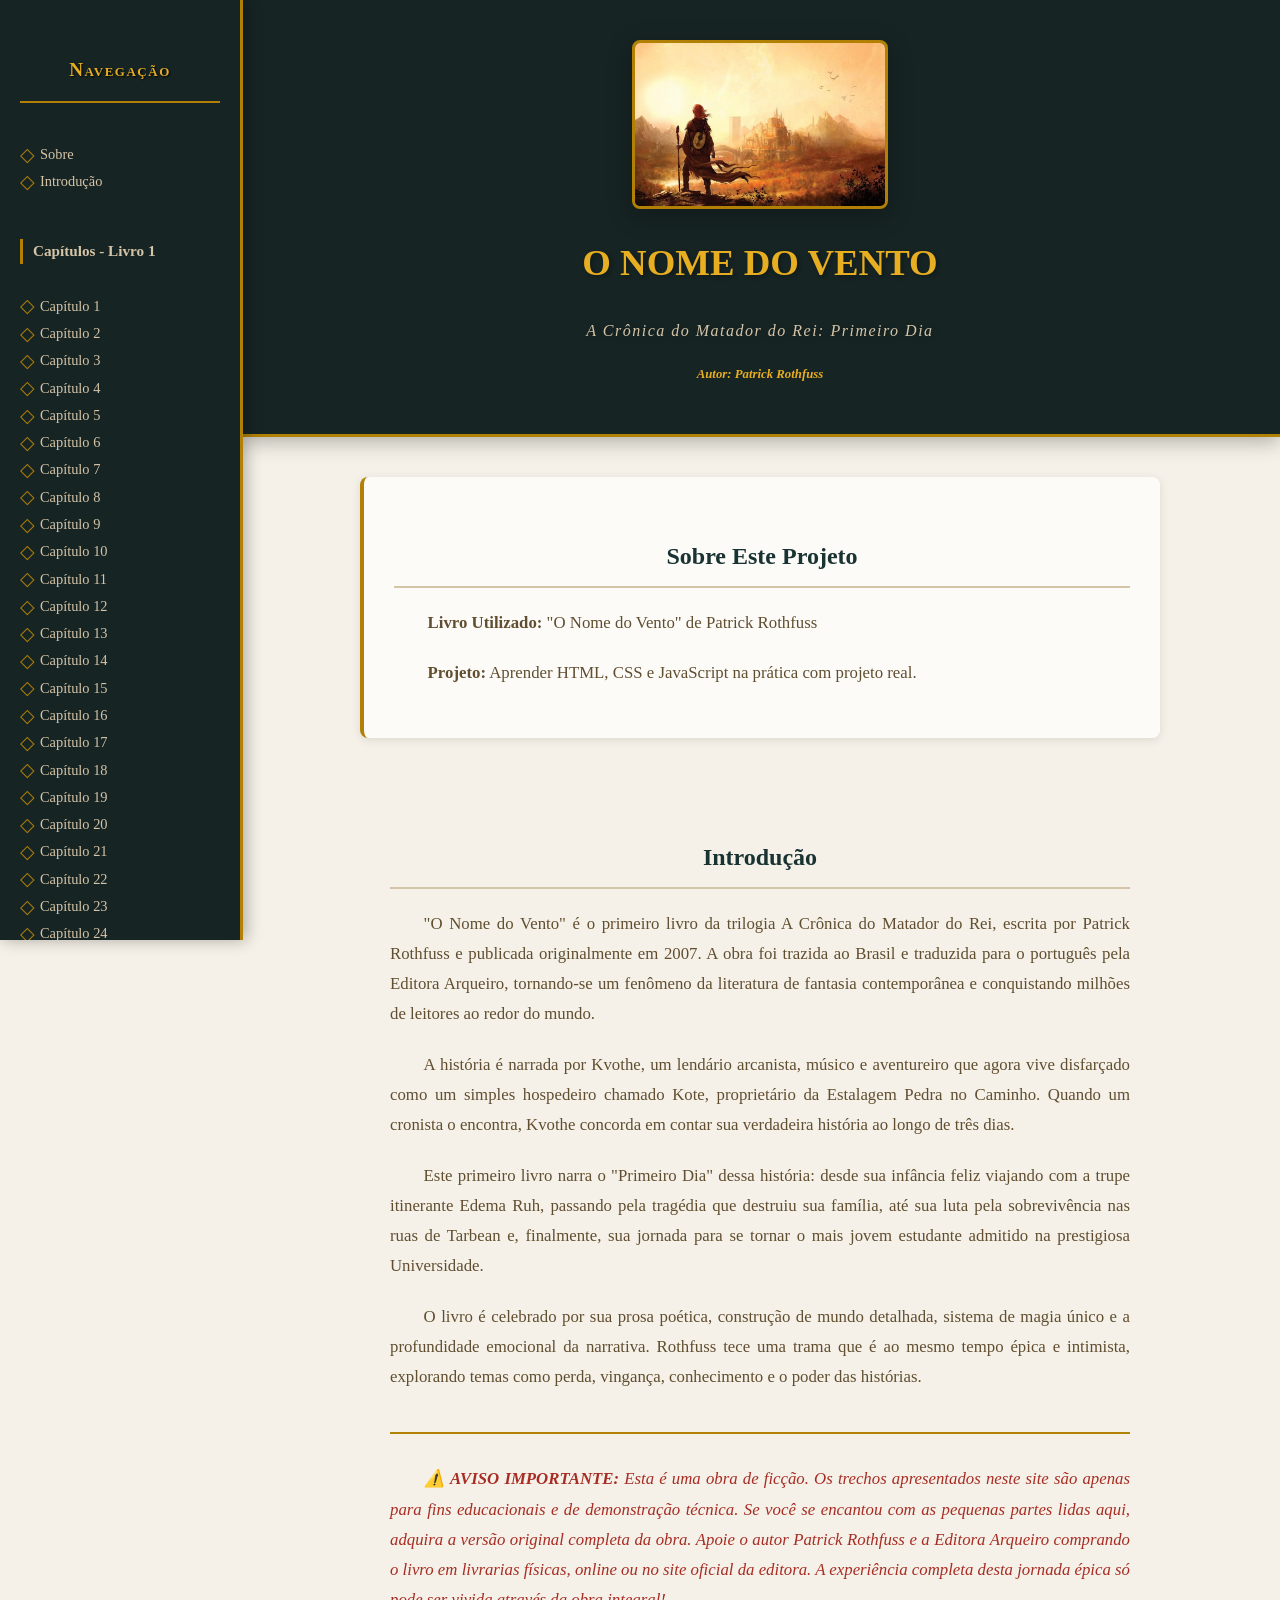
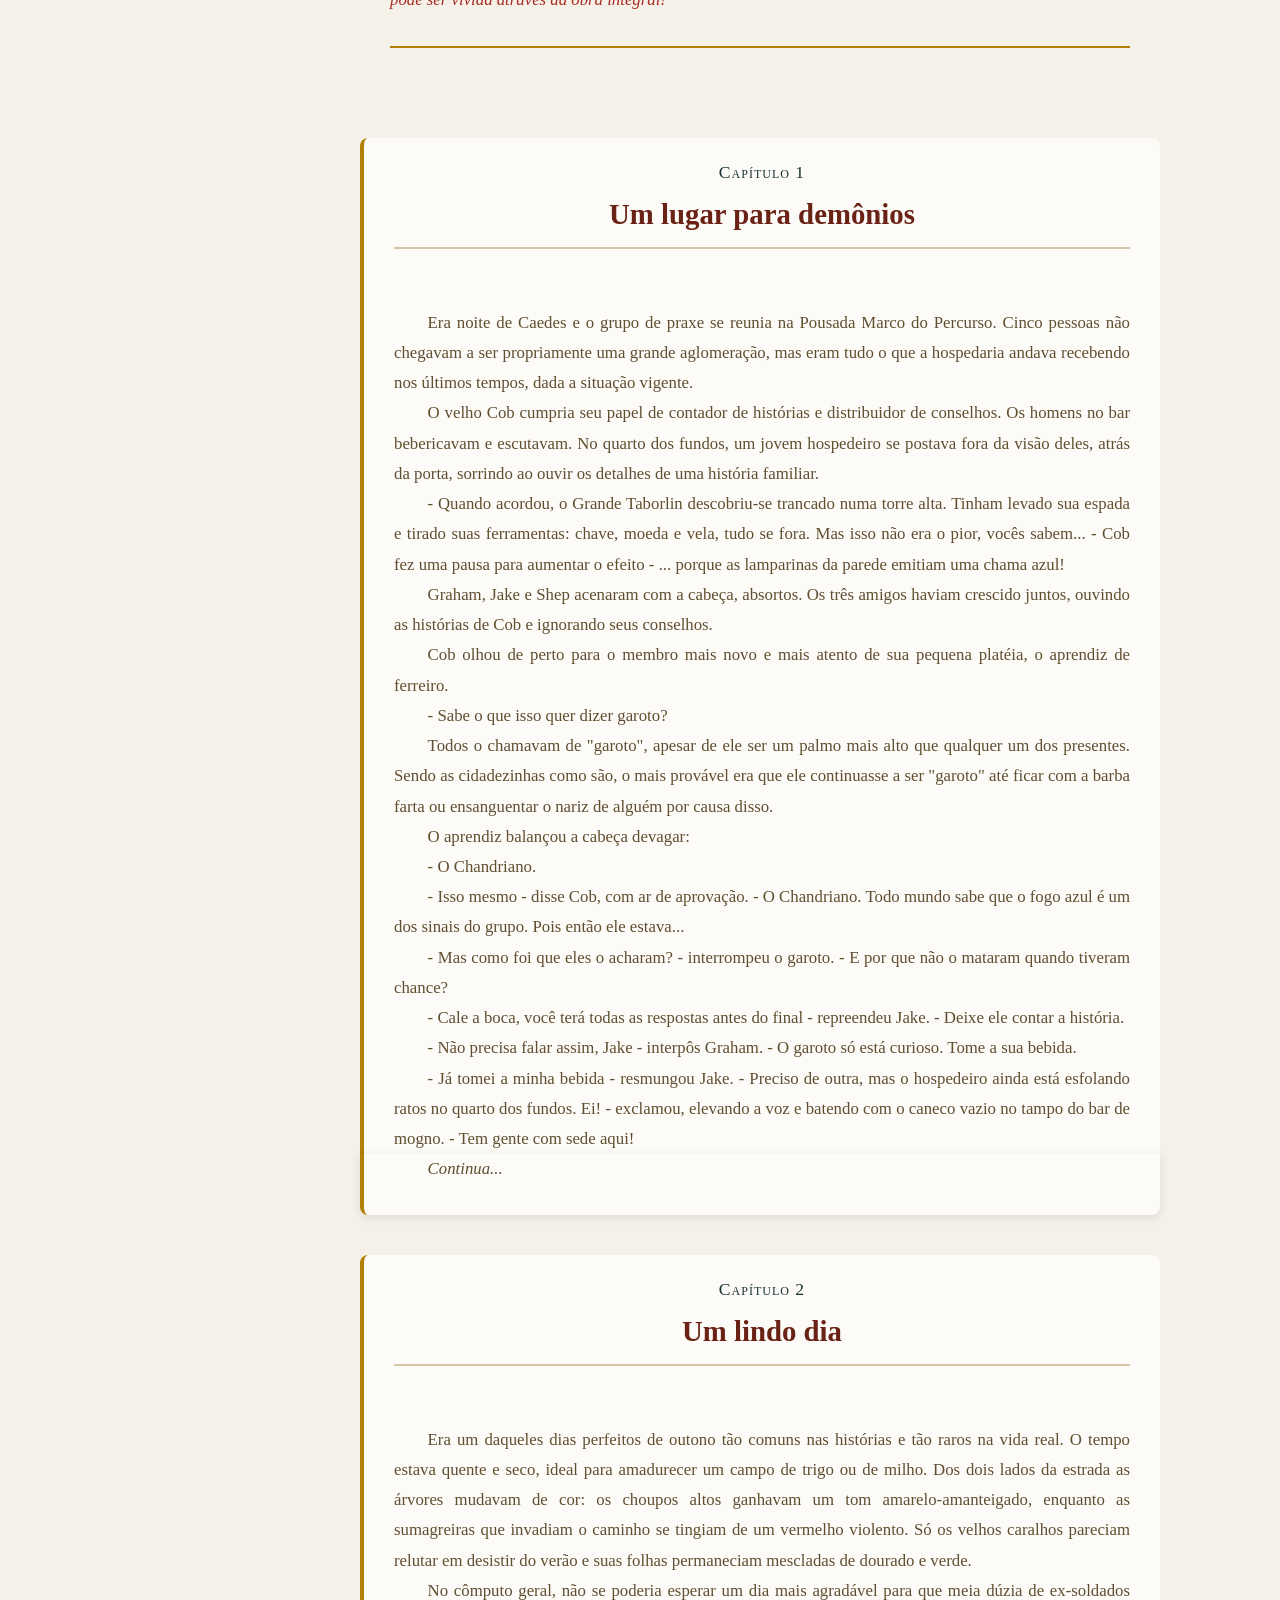
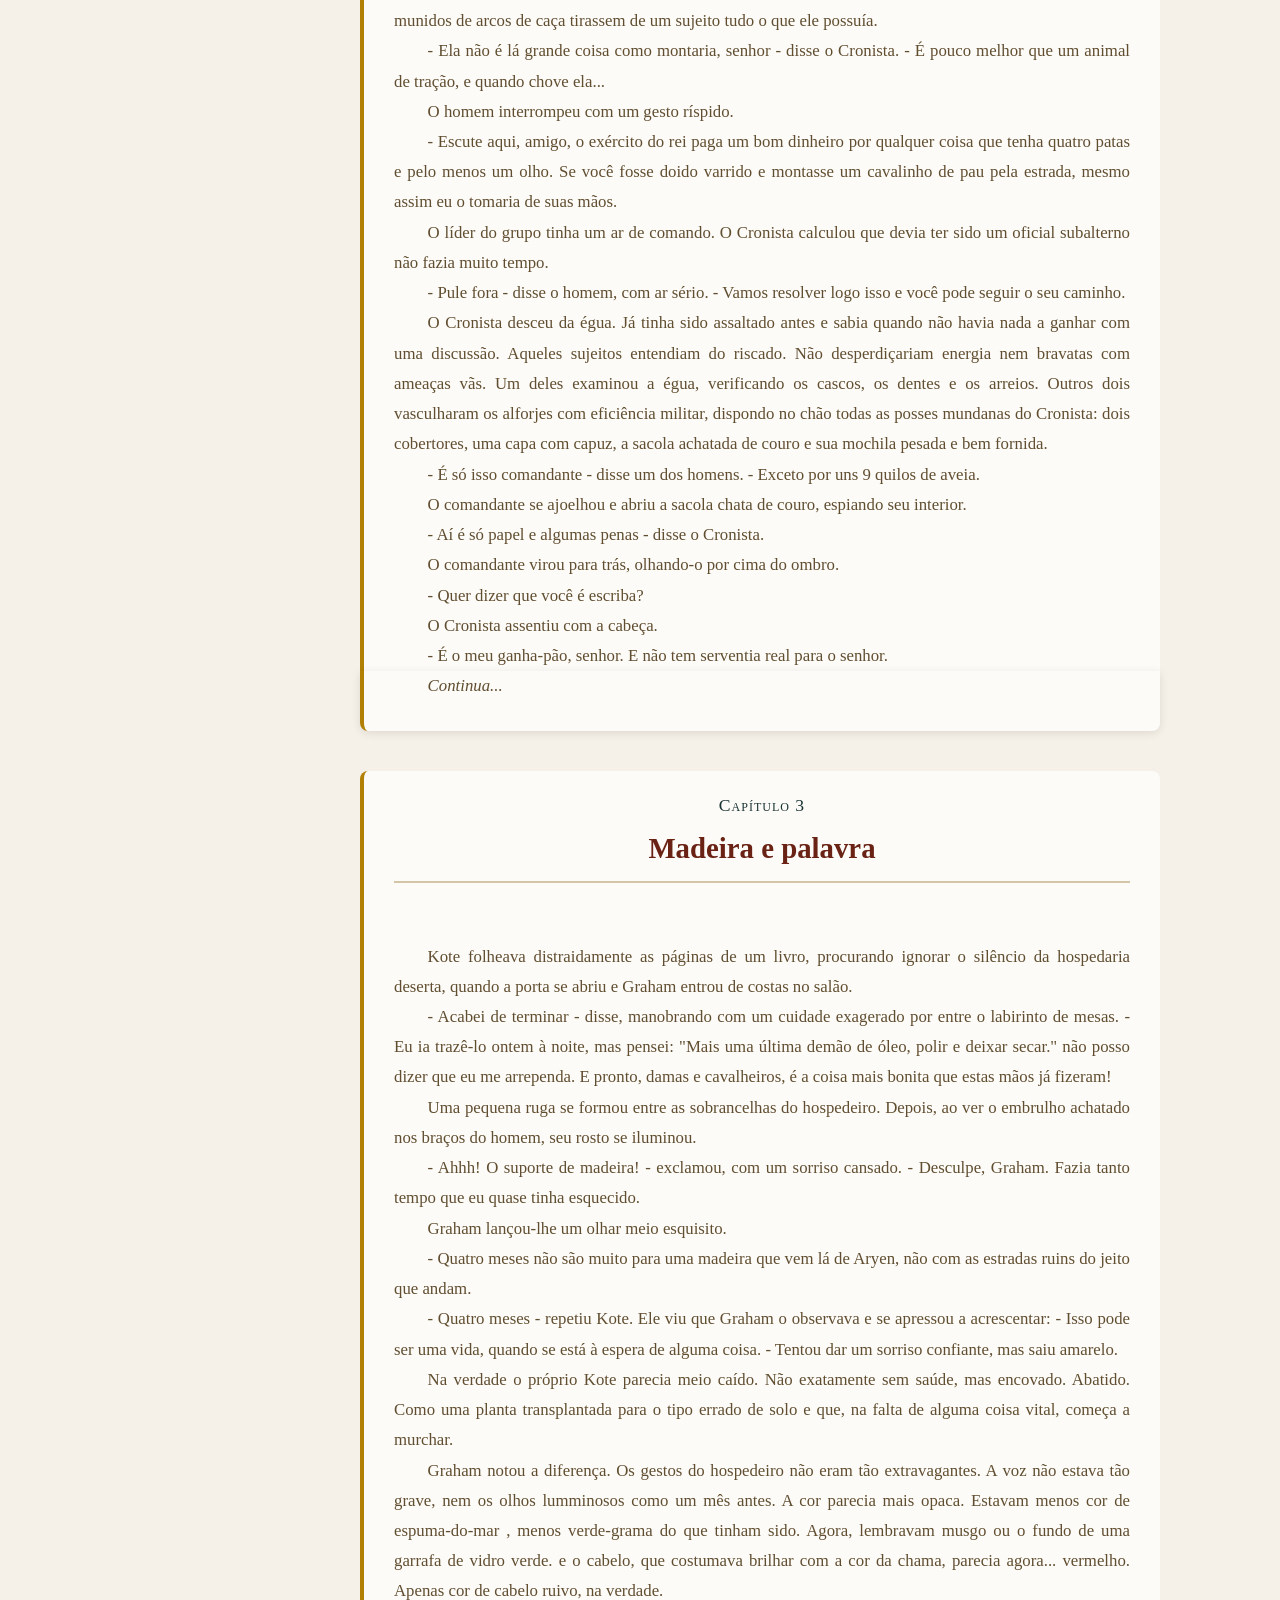
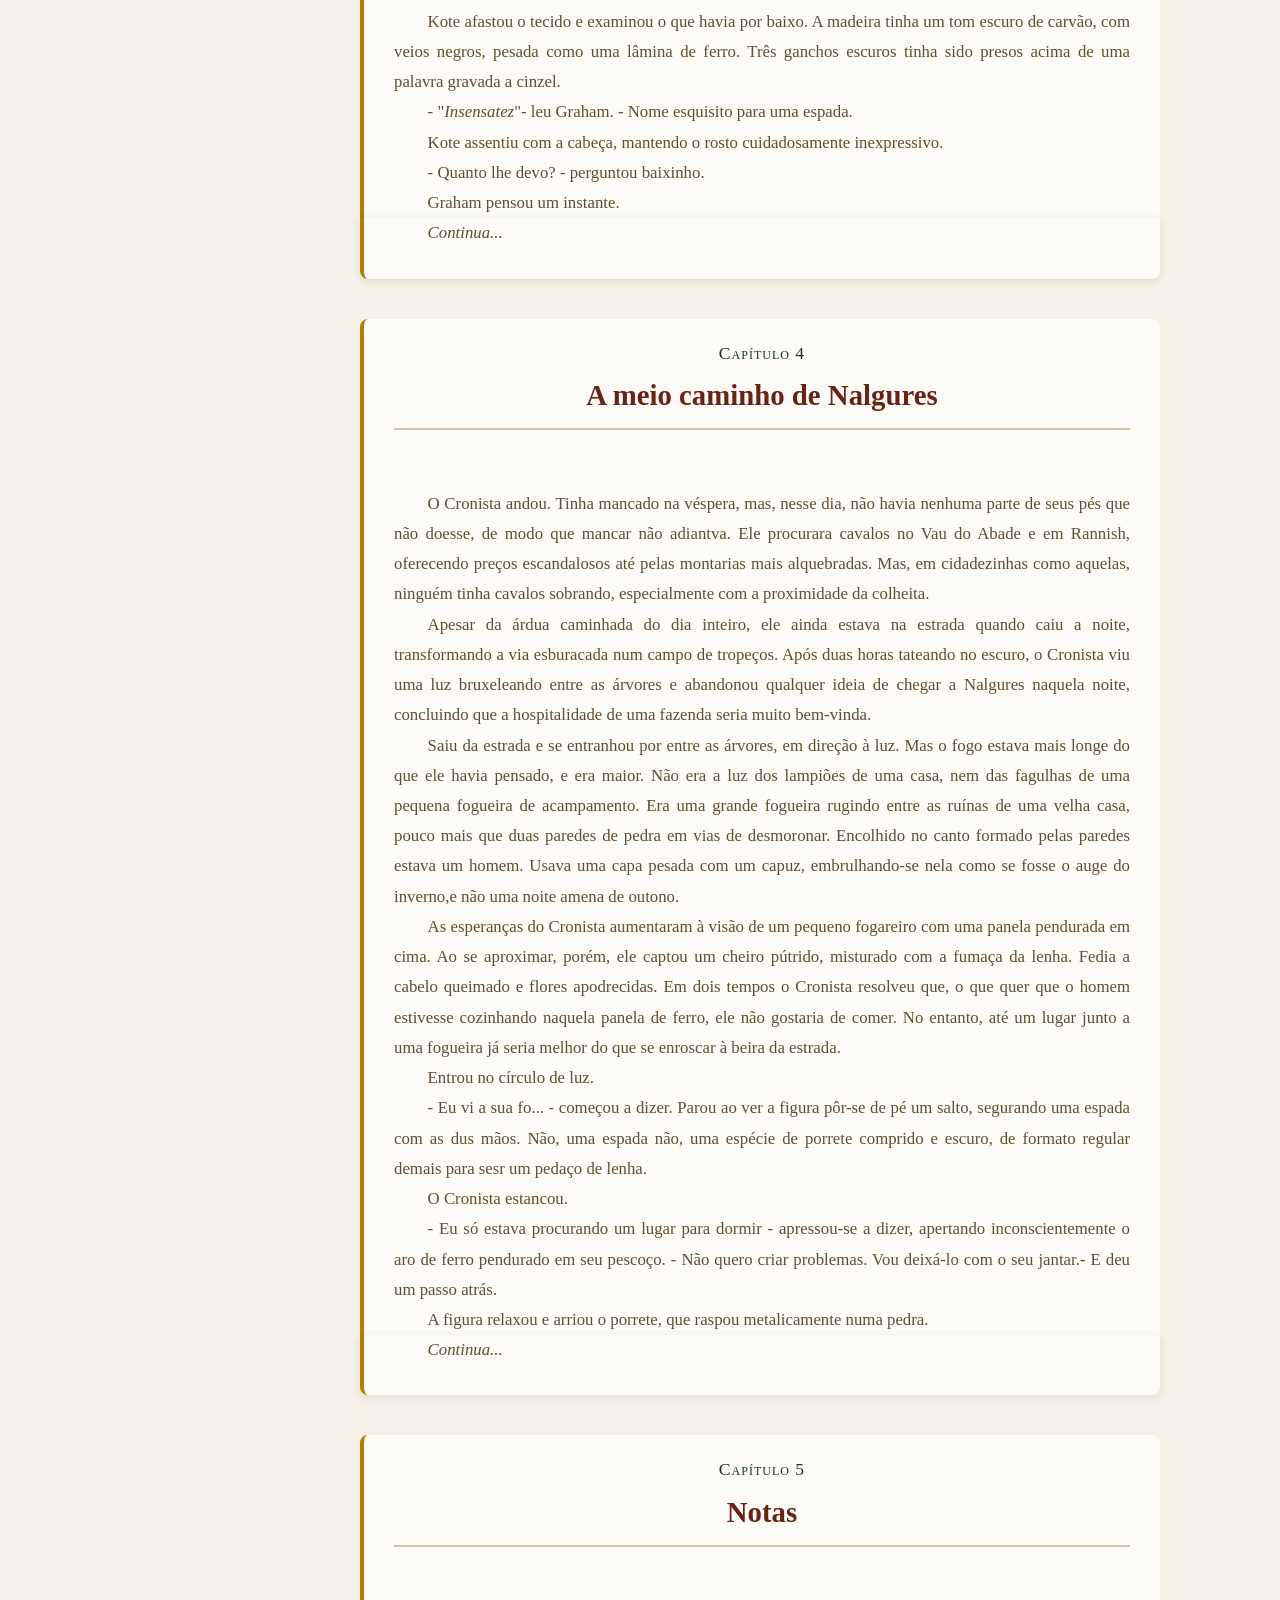
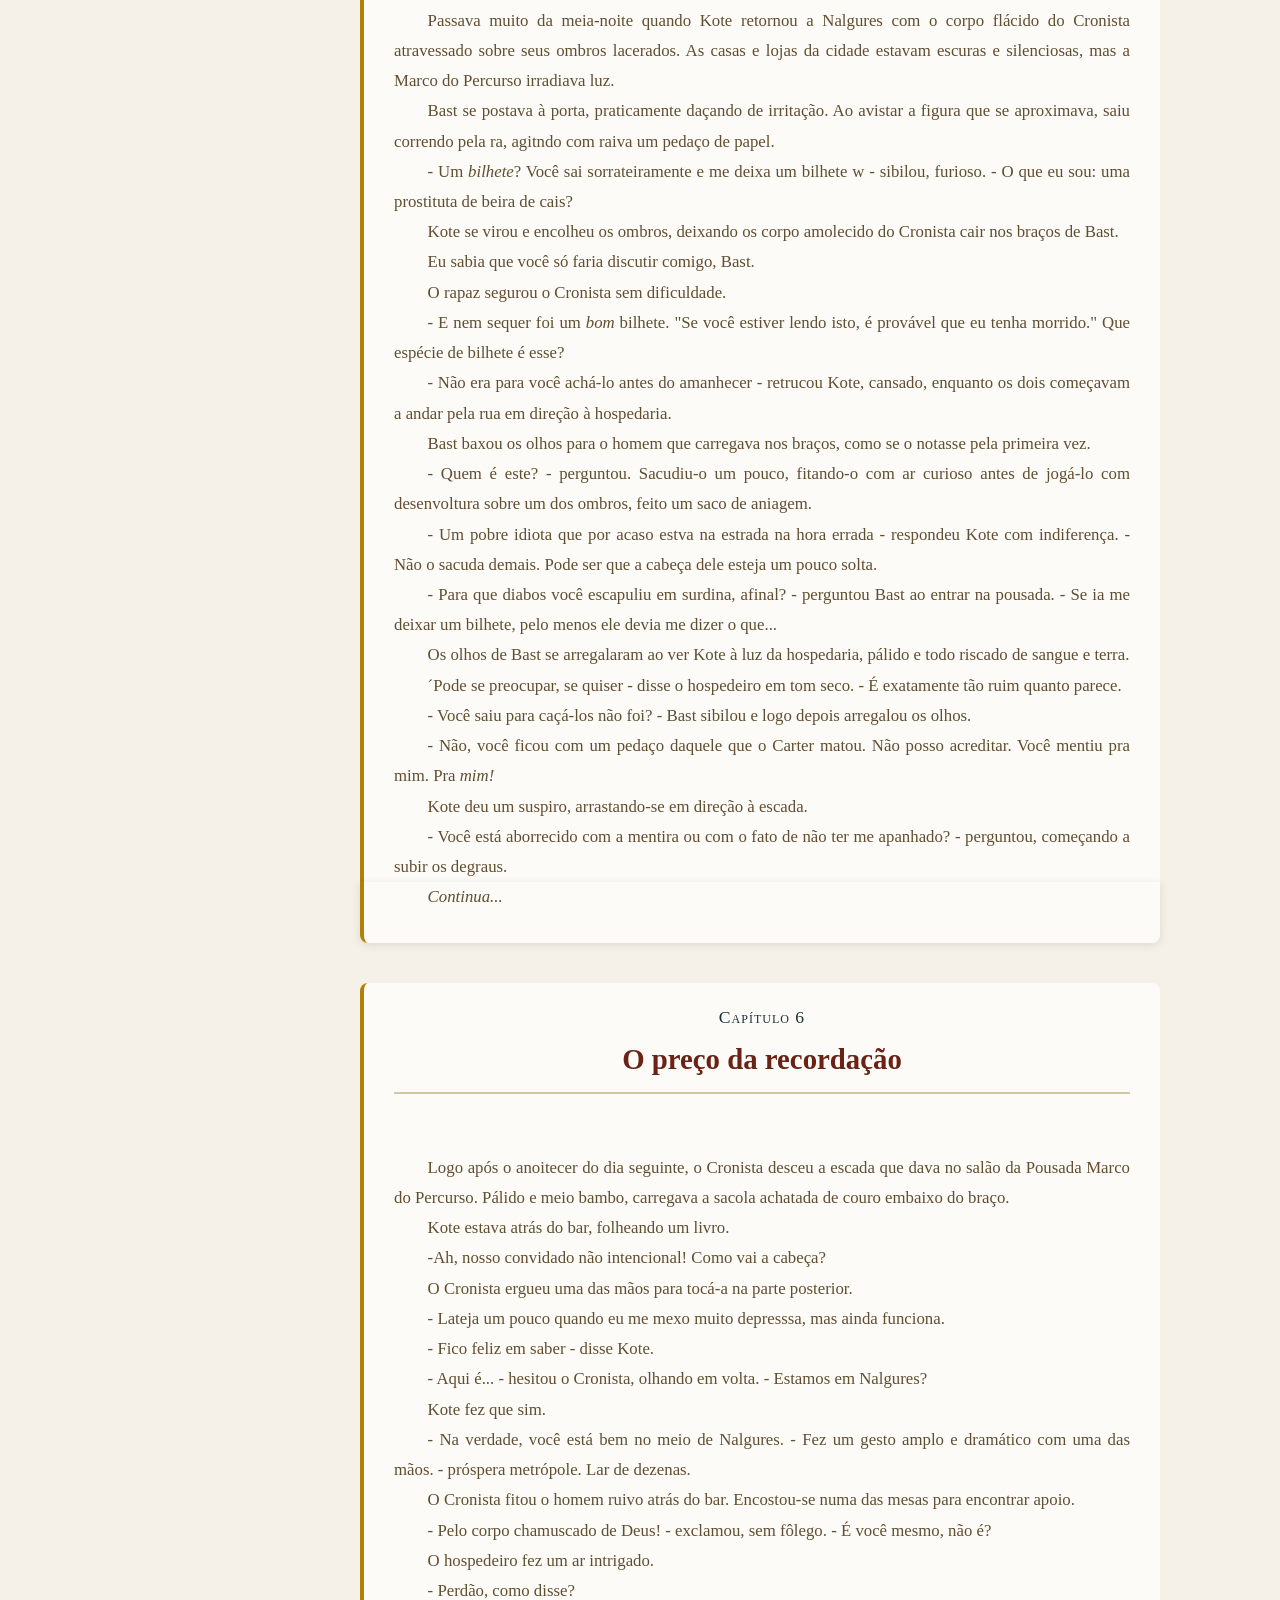
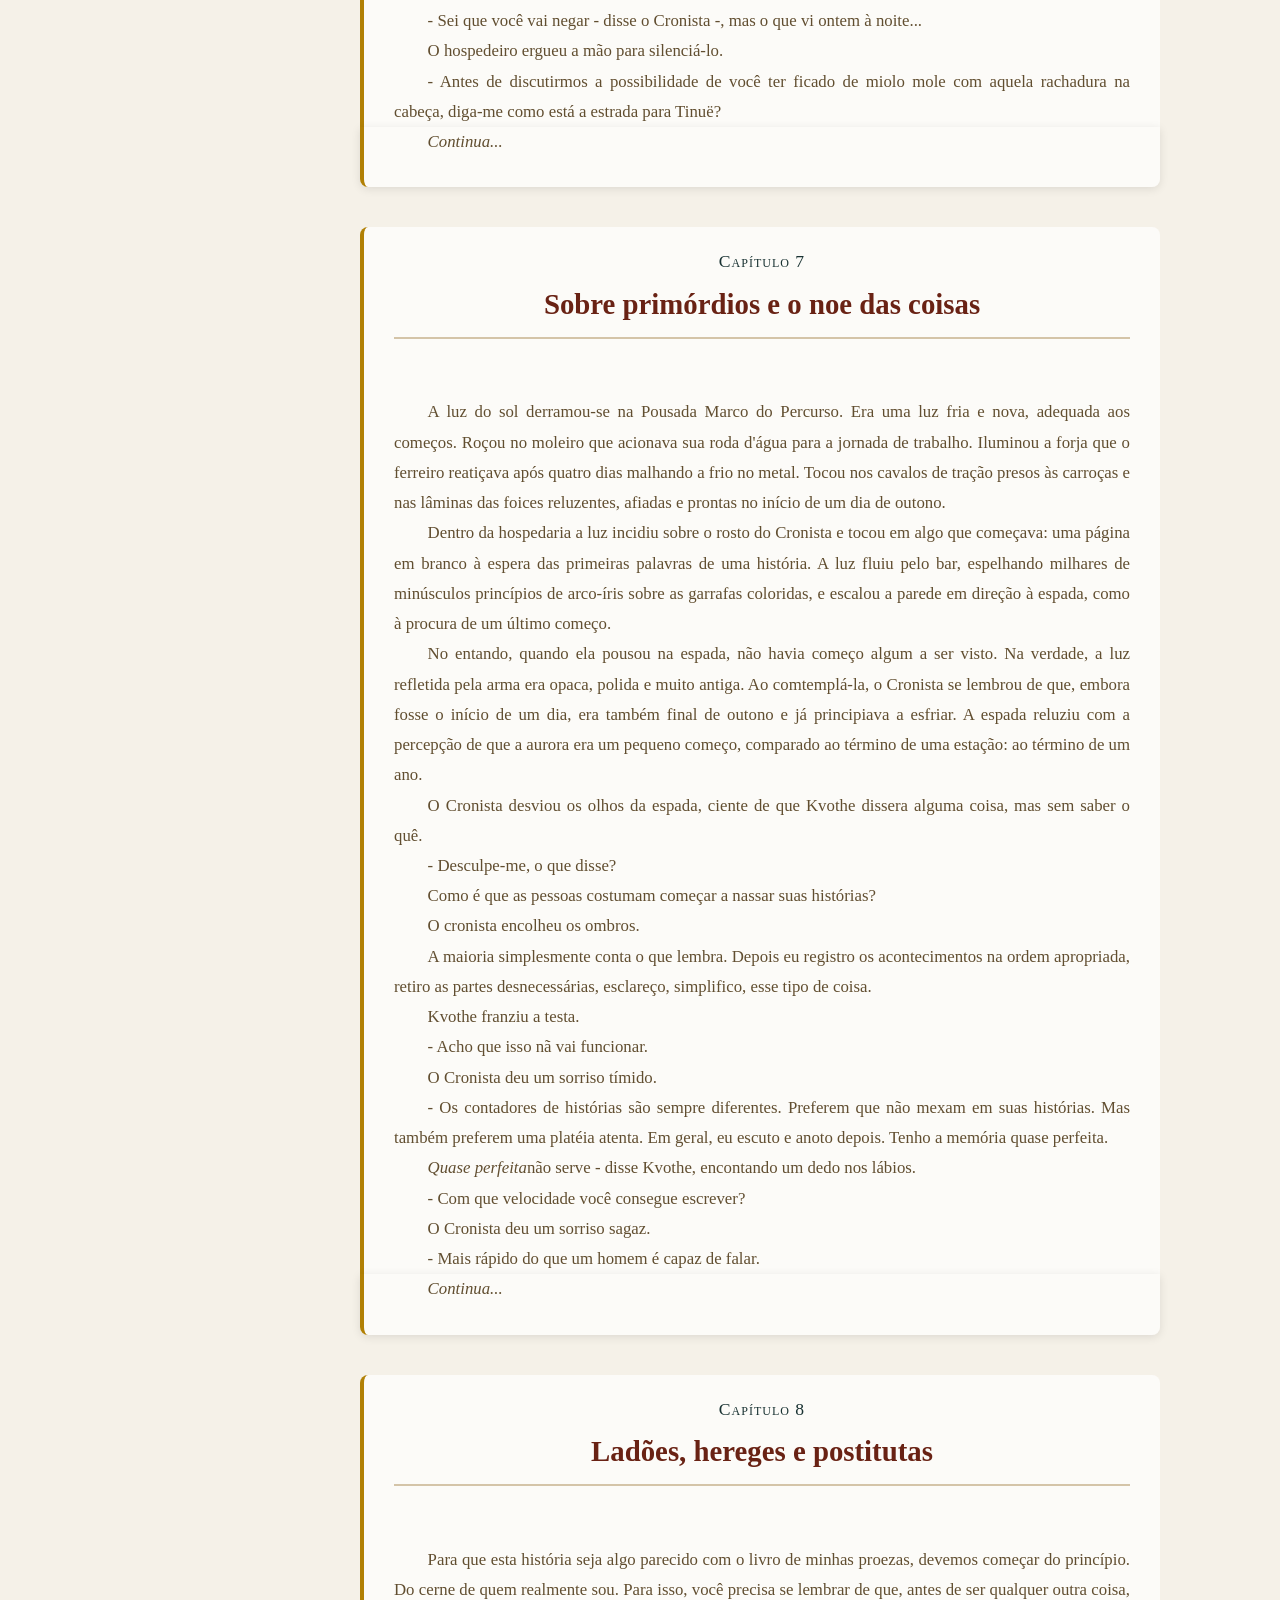
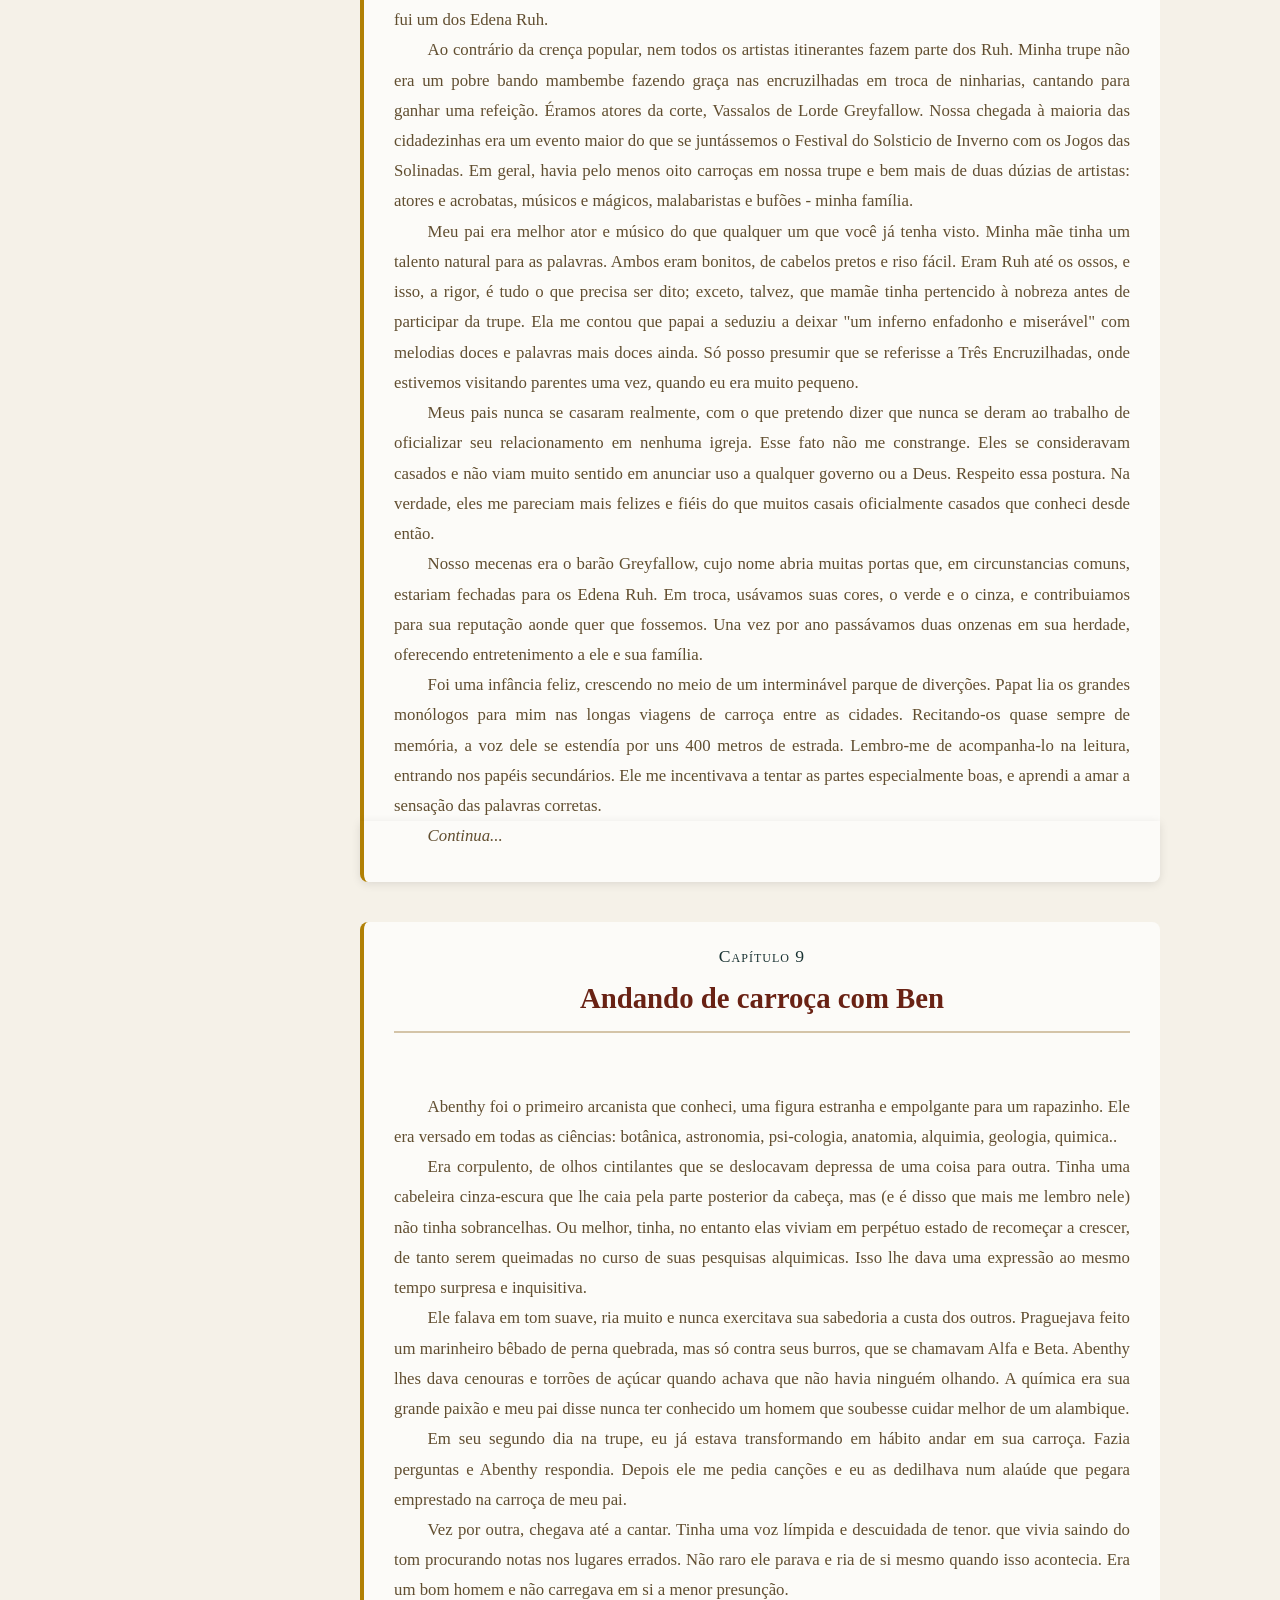
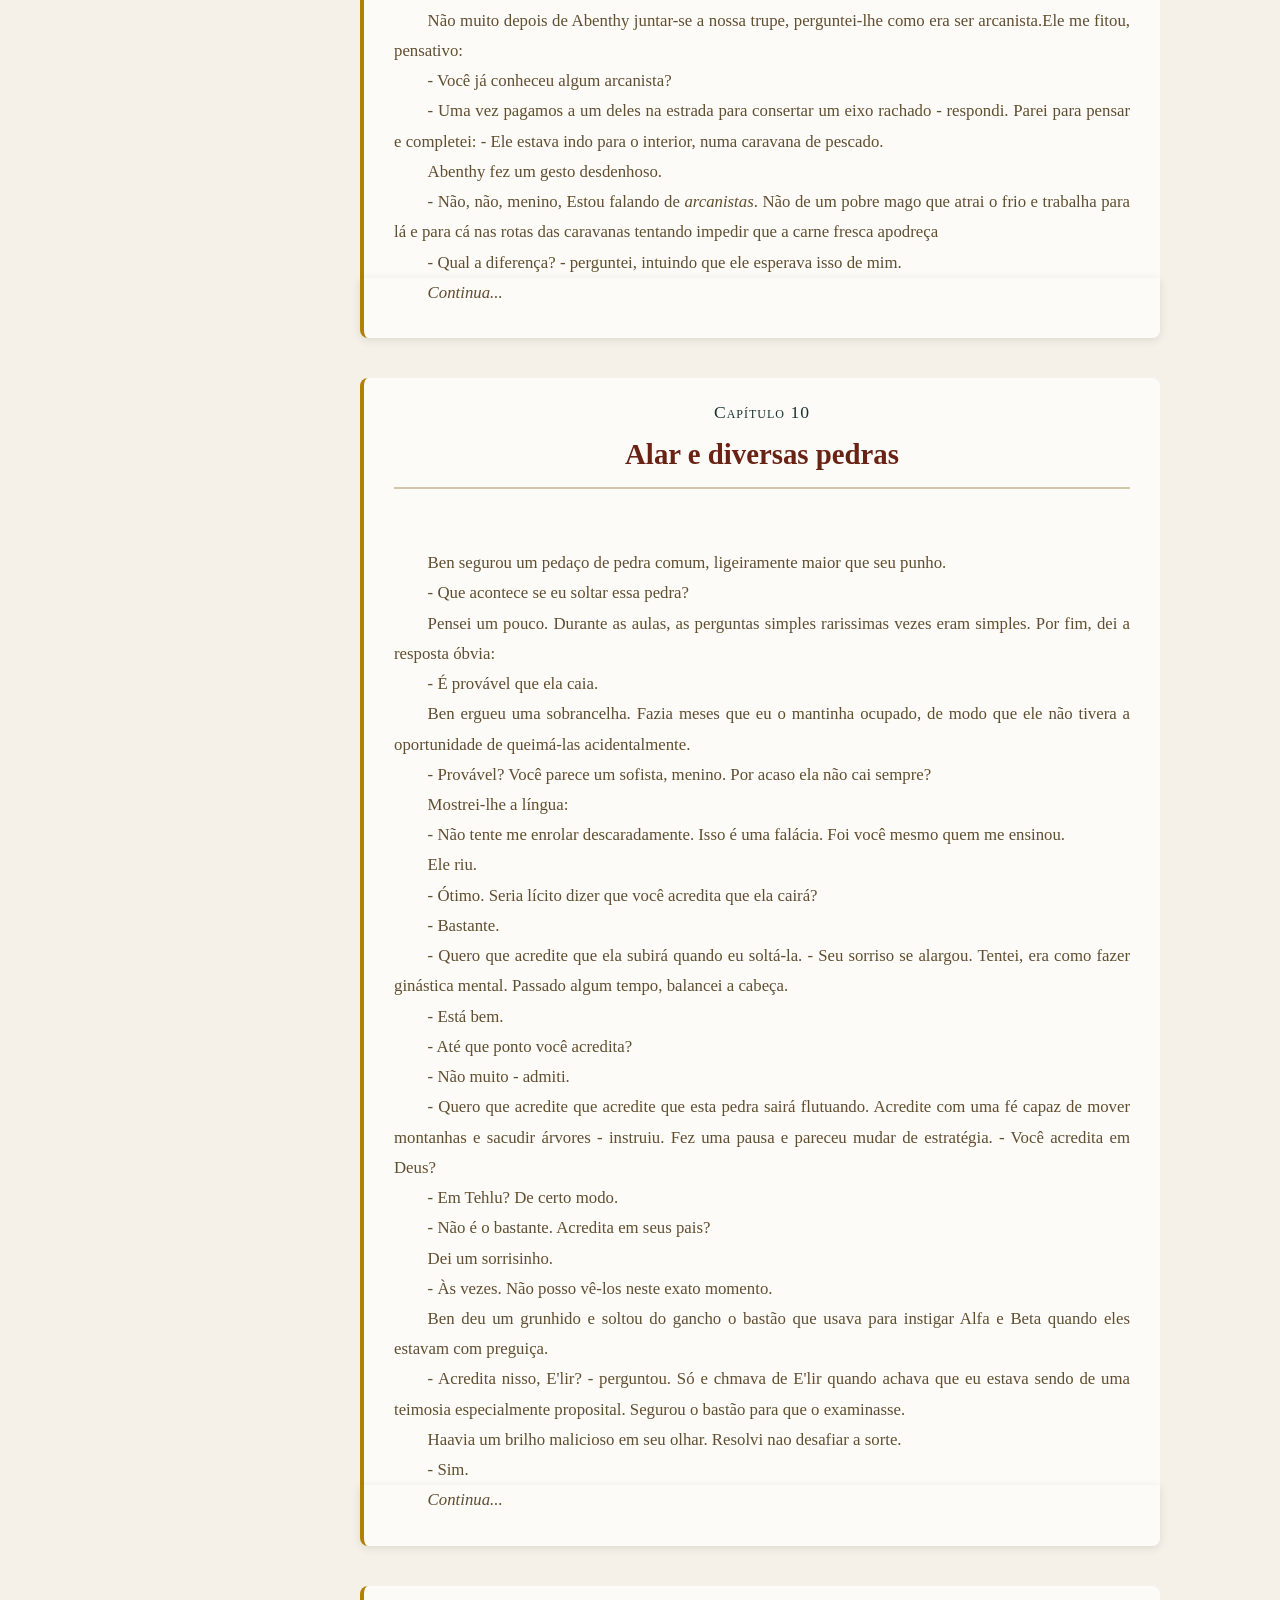
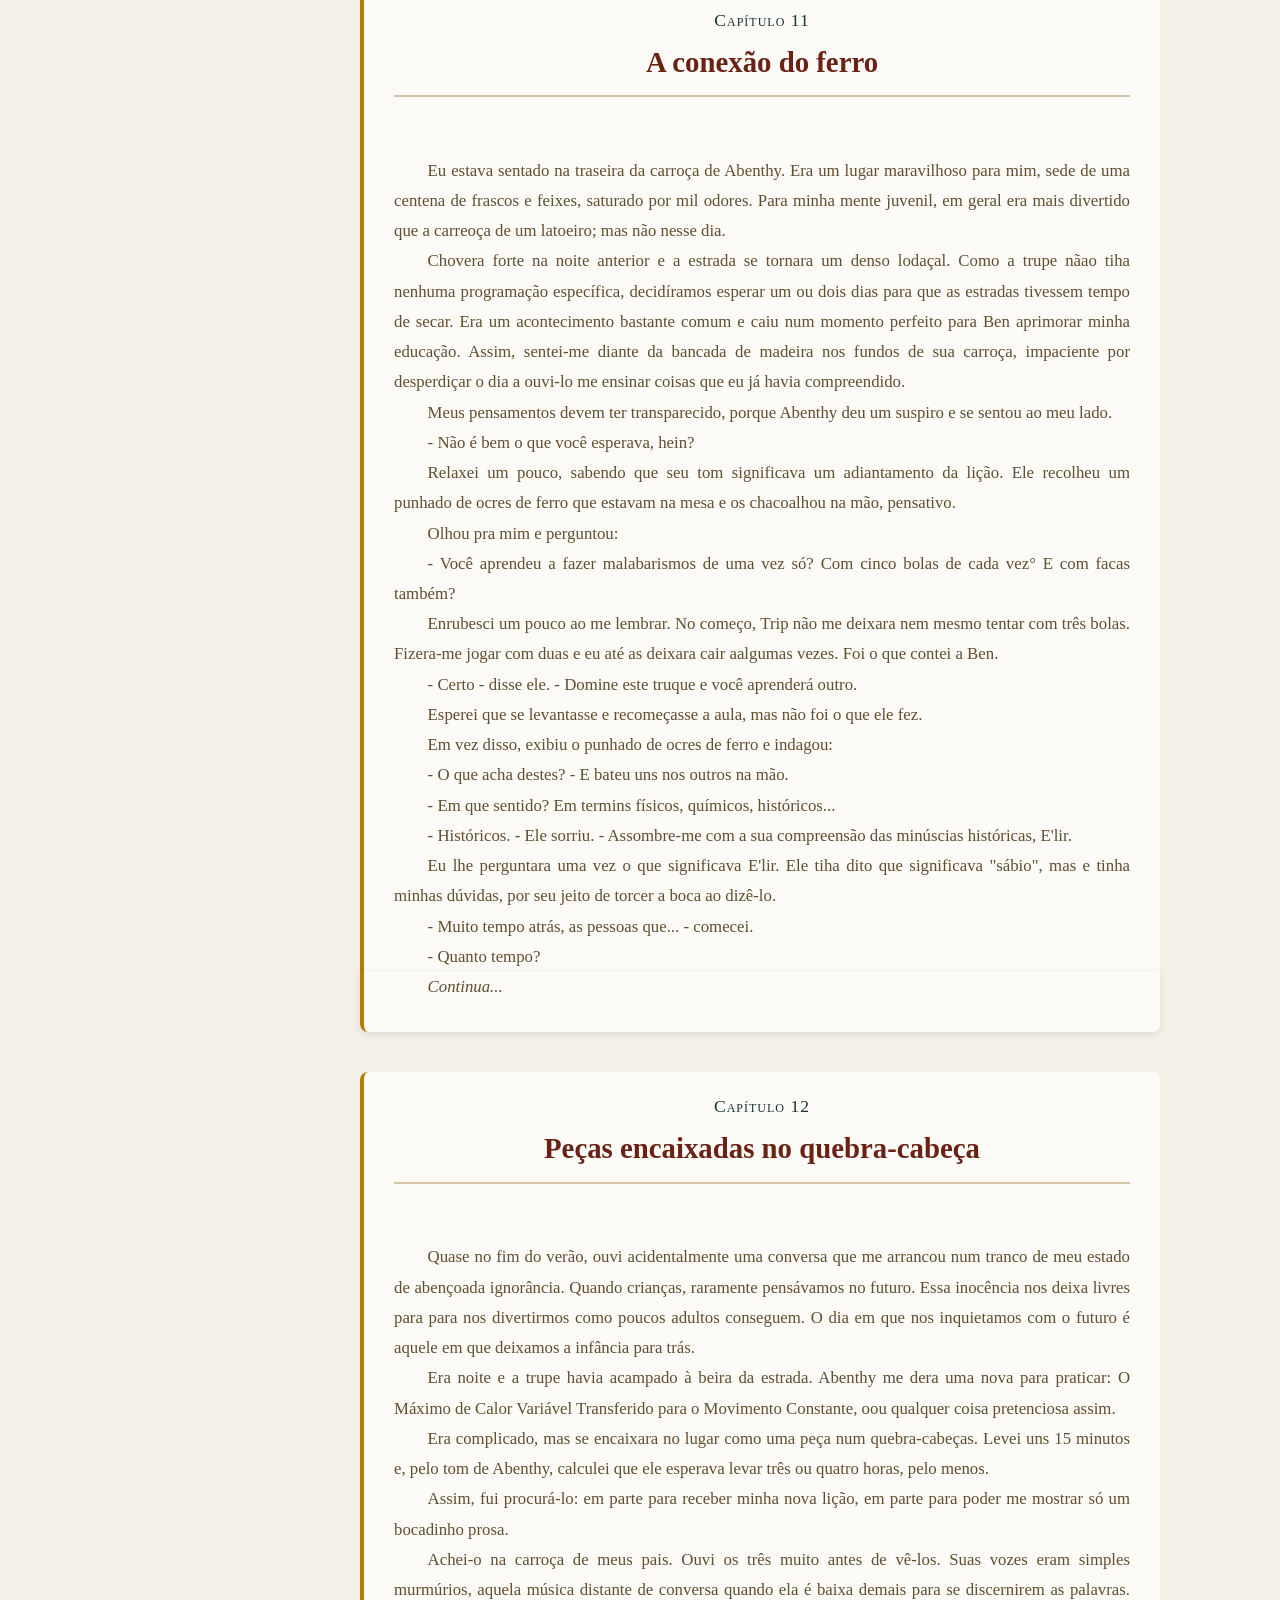
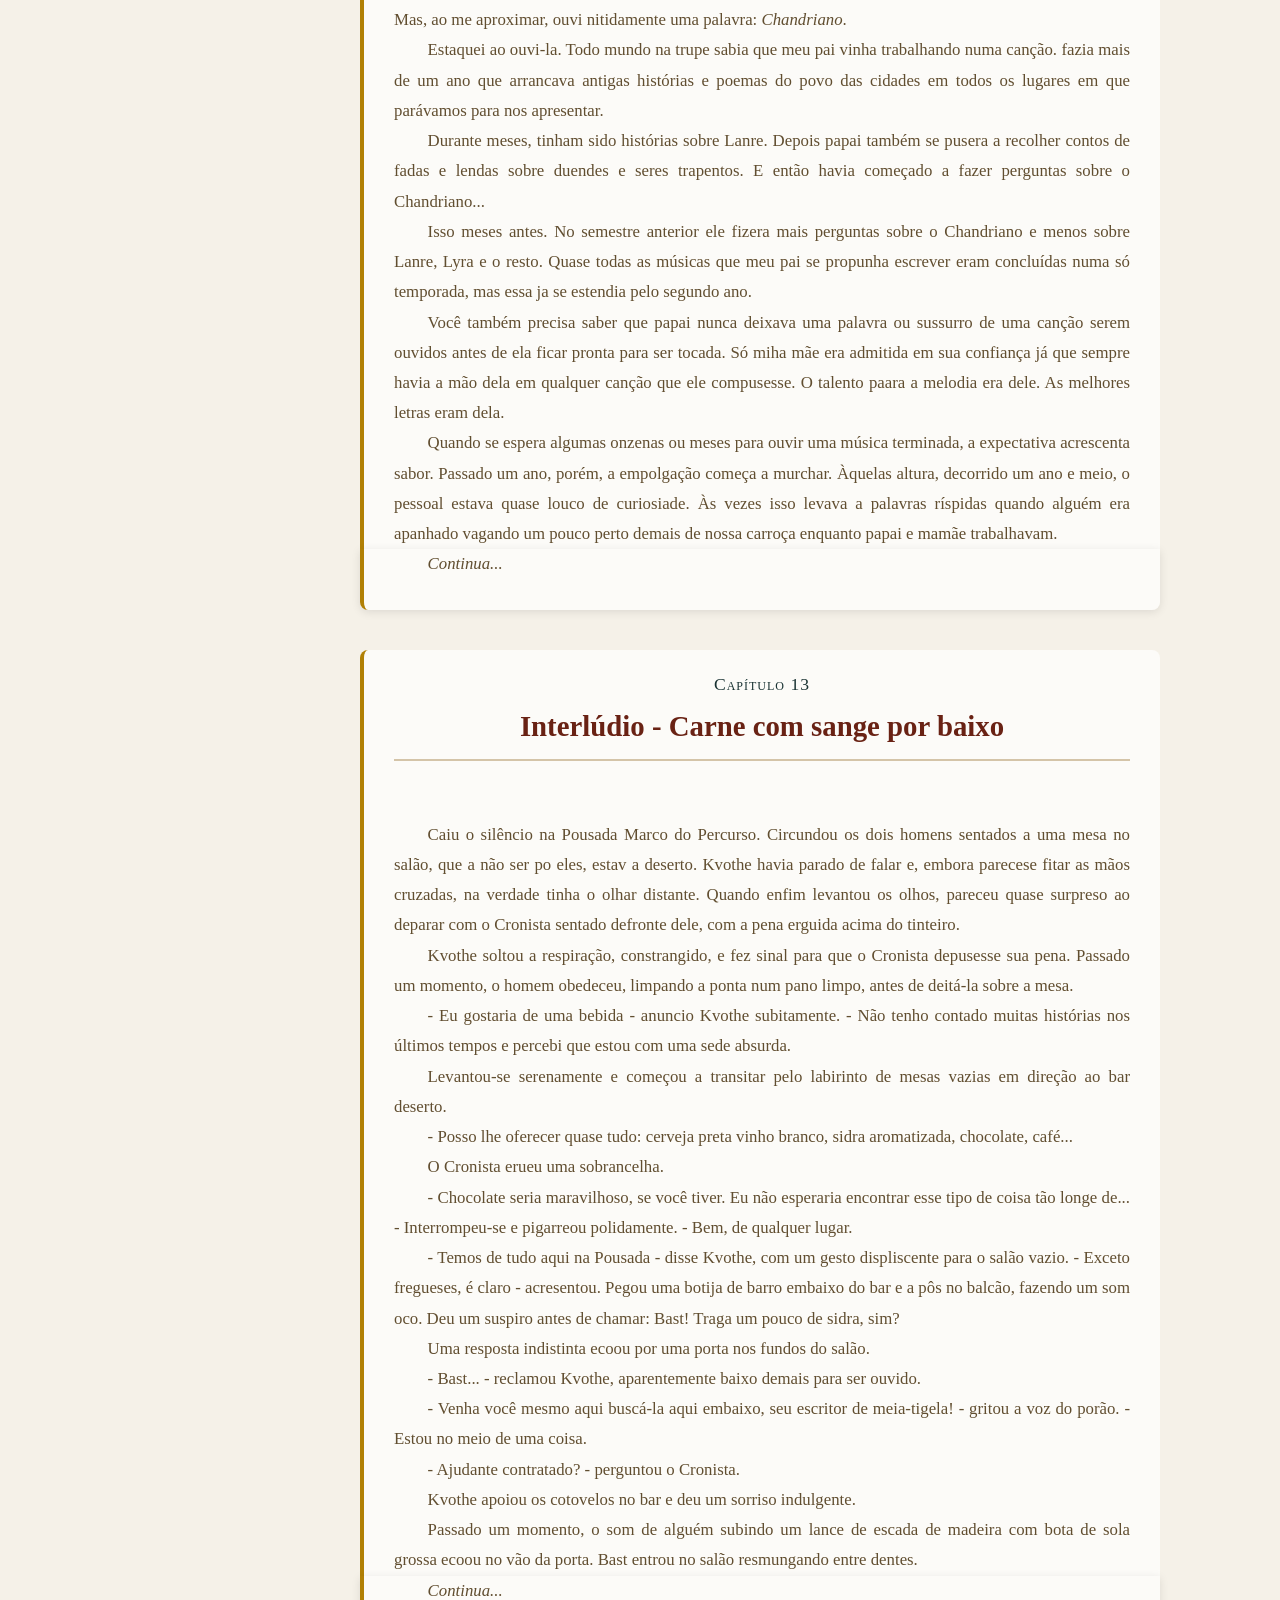
==== commit 4aa969e5: "feat: adiciona títulos até capítulo 22 - Expande projeto com novos capítulos - Prepara estrutura par" ====
--- a/index.html
+++ b/index.html
@@ -37,6 +37,20 @@
             <li><a href="#capitulo9">Capítulo 9</a></li>
             <li><a href="#capitulo10">Capítulo 10</a></li>
             <li><a href="#capitulo11">Capítulo 11</a></li>
+            <li><a href="#capitulo12">Capítulo 12</a></li>
+            <li><a href="#capitulo13">Capítulo 13</a></li>
+            <li><a href="#capitulo14">Capítulo 14</a></li>
+            <li><a href="#capitulo15">Capítulo 15</a></li>
+            <li><a href="#capitulo16">Capítulo 16</a></li>
+            <li><a href="#capitulo17">Capítulo 17</a></li>
+            <li><a href="#capitulo18">Capítulo 18</a></li>
+            <li><a href="#capitulo19">Capítulo 19</a></li>
+            <li><a href="#capitulo20">Capítulo 20</a></li>
+            <li><a href="#capitulo21">Capítulo 21</a></li>
+            <li><a href="#capitulo22">Capítulo 22</a></li>
+            <li><a href="#capitulo23">Capítulo 23</a></li>
+            <li><a href="#capitulo24">Capítulo 24</a></li>
+            <li><a href="#capitulo25">Capítulo 25</a></li>
             <!-- ... até Capítulo 92 ... -->
         </ul>
         <h4>Recursos Adicionais</h4>
@@ -45,6 +59,35 @@
             <li><a href="#tabelas">Tabelas</a></li>
             <li><a href="#diario-leitura">Meu Diário de Leitura</a></li>
         </ul>
+
+    <hr class="separador-menu">
+     <div class="contato-sidebar">
+    <h4>📞 Contato</h4>
+    
+    <div class="links-contato">
+        <a href="https://www.linkedin.com/in/romaonanda/" target="_blank" class="btn-contato linkedin">
+            <span class="icone">💼</span> LinkedIn
+        </a>
+        
+        <a href="https://github.com/NandaRomao" target="_blank" class="btn-contato github">
+            <span class="icone">💻</span> GitHub
+        </a>
+        
+        <a href="mailto:fer.romao5@gmail.com" class="btn-contato email">
+            <span class="icone">📧</span> E-mail
+        </a>
+    </div>
+    
+    <div class="citacao-sidebar">
+        <p>"Palavras são luz para a mente e fogo para a alma."</p>
+        <cite>- Artefano</cite>
+    </div>
+    
+    <div class="creditos-sidebar">
+        <p>🌸 Made by Mokshyaa 🌸</p>
+        <p class="dev-note">"Algo belo que nasce da escuridão."</p>
+    </div>
+</div>          
      </nav>
 
     <!-- ========= CONTEÚDO PRINCIPAL ========= -->
@@ -78,6 +121,7 @@
             <h2>Introdução</h2>
         </header>
 
+        <!-- ========= CONTEUDO INTRODUÇÃO ========= -->
         <p>"O Nome do Vento" é o primeiro livro da trilogia A Crônica do Matador do Rei, escrita por Patrick Rothfuss e publicada originalmente em 2007. A obra foi trazida ao Brasil e traduzida para o português pela Editora Arqueiro, tornando-se um fenômeno da literatura de fantasia contemporânea e conquistando milhões de leitores ao redor do mundo.</p>
 
         <p>A história é narrada por Kvothe, um lendário arcanista, músico e aventureiro que agora vive disfarçado como um simples hospedeiro chamado Kote, proprietário da Estalagem Pedra no Caminho. Quando um cronista o encontra, Kvothe concorda em contar sua verdadeira história ao longo de três dias.</p>
@@ -87,6 +131,8 @@
         <p>O livro é celebrado por sua prosa poética, construção de mundo detalhada, sistema de magia único e a profundidade emocional da narrativa. Rothfuss tece uma trama que é ao mesmo tempo épica e intimista, explorando temas como perda, vingança, conhecimento e o poder das histórias.</p>
 
         <p class="importante"><em><strong>⚠️ AVISO IMPORTANTE:</strong> Esta é uma obra de ficção. Os trechos apresentados neste site são apenas para fins educacionais e de demonstração técnica. Se você se encantou com as pequenas partes lidas aqui, adquira a versão original completa da obra. Apoie o autor Patrick Rothfuss e a Editora Arqueiro comprando o livro em livrarias físicas, online ou no site oficial da editora. A experiência completa desta jornada épica só pode ser vivida através da obra integral!</em></p>
+        <!-- <- FECHA INTRODUÇÃO> -->
+    </section>
 
     <!-- ========= CAPÍTULOS 1 ========= -->
     <section id="capitulo1">
@@ -430,6 +476,474 @@
         </header>
 
         <!-- ... TODOS OS PARÁGRAFOS DO CAPÍTULO 10 ... -->
+         <p>Ben segurou um pedaço de pedra comum, ligeiramente maior que seu punho.</p>
+
+         <p>- Que acontece se eu soltar essa pedra?</p>
+
+         <p>Pensei um pouco. Durante as aulas, as perguntas simples rarissimas vezes eram simples. Por fim, dei a resposta óbvia:</p>
+
+         <p>- É provável que ela caia.</p>
+
+         <p>Ben ergueu uma sobrancelha. Fazia meses que eu o mantinha ocupado, de modo que ele não tivera a oportunidade de queimá-las acidentalmente.</p>
+
+         <p>- Provável? Você parece um sofista, menino. Por acaso ela não cai sempre?</p>
+
+         <p>Mostrei-lhe a língua:</p>
+
+         <p>- Não tente me enrolar descaradamente. Isso é uma falácia. Foi você mesmo quem me ensinou.</p>
+
+         <p>Ele riu.</p>
+
+         <p>- Ótimo. Seria lícito dizer que você acredita que ela cairá?</p>
+
+         <p>- Bastante.</p>
+
+         <p>- Quero que acredite que ela subirá quando eu soltá-la. - Seu sorriso se alargou. Tentei, era como fazer ginástica mental. Passado algum tempo, balancei a cabeça.</p>
+
+         <p>- Está bem.</p>
+
+         <p>- Até que ponto você acredita?</p>
+
+         <p>- Não muito - admiti.</p>
+
+         <p>- Quero que acredite que acredite que esta pedra sairá flutuando. Acredite com uma fé capaz de mover montanhas e sacudir árvores - instruiu. Fez uma pausa e pareceu mudar de estratégia. - Você acredita em Deus?</p>
+
+         <p>- Em Tehlu? De certo modo.</p>
+
+         <p>- Não é o bastante. Acredita em seus pais?</p>
+
+         <p>Dei um sorrisinho.</p>
+
+         <p>- Às vezes. Não posso vê-los neste exato momento.</p>
+
+         <p>Ben deu um grunhido e soltou do gancho o bastão que usava para instigar Alfa e Beta quando eles estavam com preguiça.</p>
+
+         <p>- Acredita nisso, E'lir? - perguntou. Só e chmava de E'lir quando achava que eu estava sendo de uma teimosia especialmente proposital. Segurou o bastão para que o examinasse.</p>
+
+         <p>Haavia um brilho malicioso em seu olhar. Resolvi nao desafiar a sorte.</p>
+
+         <p>- Sim.</p>
+         <p><em>Continua...</em></p>
+        </section>
+        <!-- <- FECHA CAPÍTULO 10 -->
+        
+         <!-- ========== CAPÍTULO 11 ========== -->
+        <section id="capitulo11">
+        <header class="cabecalho-capitulo">
+            <div class="numero-capitulo">Capítulo 11</div>
+            <h2 class="titulo-capitulo">A conexão do ferro</h2>
+        </header>
+
+        <!-- ... TODOS OS PARÁGRAFOS DO CAPÍTULO 11 ... -->
+         <p>Eu estava sentado na traseira da carroça de Abenthy. Era um lugar maravilhoso para mim, sede de uma centena de frascos e feixes, saturado por mil odores. Para minha mente juvenil, em geral era mais divertido que a carreoça de um latoeiro; mas não nesse dia.</p>
+
+         <p>Chovera forte na noite anterior e a estrada se tornara um denso lodaçal. Como a trupe nãao tiha nenhuma programação específica, decidíramos esperar um ou dois dias para que as estradas tivessem tempo de secar. Era um acontecimento bastante comum e caiu num momento perfeito para Ben aprimorar minha educação. Assim, sentei-me diante da bancada de madeira nos fundos de sua carroça, impaciente por desperdiçar o dia a ouvi-lo me ensinar coisas que eu já havia compreendido.</p>
+
+         <p>Meus pensamentos devem ter transparecido, porque Abenthy deu um suspiro e se sentou ao meu lado.</p>
+
+         <p>- Não é bem o que você esperava, hein?</p>
+
+         <p>Relaxei um pouco, sabendo que seu tom significava um adiantamento da lição. Ele recolheu um punhado de ocres de ferro que estavam na mesa e os chacoalhou na mão, pensativo.</p>
+
+         <p>Olhou pra mim e perguntou:</p>
+
+         <p>- Você aprendeu a fazer malabarismos de uma vez só? Com cinco bolas de cada vez° E com facas também?</p>
+
+         <p>Enrubesci um pouco ao me lembrar. No começo, Trip não me deixara nem mesmo tentar com três bolas. Fizera-me jogar com duas e eu até as deixara cair aalgumas vezes. Foi o que contei a Ben.</p>
+
+         <p>- Certo - disse ele. - Domine este truque e você aprenderá outro.</p>
+
+         <p>Esperei que se levantasse e recomeçasse a aula, mas não foi o que ele fez.</p>
+
+         <p>Em vez disso, exibiu o punhado de ocres de ferro e indagou:</p>
+
+         <p>- O que acha destes? - E bateu uns nos outros na mão.</p>
+
+         <p>- Em que sentido? Em termins físicos, químicos, históricos...</p>
+
+         <p>- Históricos. - Ele sorriu. - Assombre-me com a sua compreensão das minúscias históricas, E'lir.</p>
+
+         <p>Eu lhe perguntara uma vez o que significava E'lir. Ele tiha dito que significava "sábio", mas e tinha minhas dúvidas, por seu jeito de torcer a boca ao dizê-lo.</p>
+
+         <p>- Muito tempo atrás, as pessoas que... - comecei.</p>
+
+         <p>- Quanto tempo?</p>
+          <p><em>Continua...</em></p>
+        </section>
+        <!-- <- FECHA CAPÍTULO 11 -->
+        
+         <!-- ========== CAPÍTULO 12 ========== -->
+        <section id="capitulo12">
+        <header class="cabecalho-capitulo">
+            <div class="numero-capitulo">Capítulo 12</div>
+            <h2 class="titulo-capitulo">Peças encaixadas no quebra-cabeça</h2>
+        </header>
+
+        <!-- ... TODOS OS PARÁGRAFOS DO CAPÍTULO 12 ... -->
+         <p>Quase no fim do verão, ouvi acidentalmente uma conversa que me arrancou num tranco de meu estado de abençoada ignorância. Quando crianças, raramente pensávamos no futuro. Essa inocência nos deixa livres para para nos divertirmos como poucos adultos conseguem.  O dia em que nos inquietamos com o futuro é aquele em que deixamos a infância para trás.</p>
+
+         <p>Era noite e a trupe havia acampado à beira da estrada. Abenthy me dera uma nova para praticar: O Máximo de Calor Variável Transferido para o Movimento Constante, oou qualquer coisa pretenciosa assim.</p>
+
+         <p>Era complicado, mas se encaixara no lugar como uma peça num quebra-cabeças. Levei uns 15 minutos e, pelo tom de Abenthy, calculei que ele esperava levar três ou quatro horas, pelo menos.</p>
+
+         <p>Assim, fui procurá-lo: em parte para receber minha nova lição, em parte para poder me mostrar só um bocadinho prosa.</p>
+
+         <p>Achei-o na carroça de meus pais. Ouvi os três muito antes de vê-los. Suas vozes eram simples murmúrios, aquela música distante de conversa quando ela é baixa demais para se discernirem as palavras. Mas, ao me aproximar, ouvi nitidamente uma palavra: <em>Chandriano</em>.</p>
+
+         <p>Estaquei ao ouvi-la. Todo mundo na trupe sabia que meu pai vinha trabalhando numa canção. fazia mais de um ano que arrancava antigas histórias e poemas do povo das cidades em todos os lugares em que parávamos para nos apresentar.</p>
+
+         <p>Durante meses, tinham sido histórias sobre Lanre. Depois papai também se pusera a recolher contos de fadas e lendas sobre duendes e seres trapentos. E então havia começado a fazer perguntas sobre o Chandriano...</p>
+
+         <p>Isso meses antes. No semestre anterior ele fizera mais perguntas sobre o Chandriano e menos sobre Lanre, Lyra e o resto. Quase todas as músicas que meu pai se propunha escrever eram concluídas numa só temporada, mas essa ja se estendia pelo segundo ano.</p>
+
+         <p>Você também precisa saber que papai nunca deixava uma palavra ou sussurro de uma canção serem ouvidos antes de ela ficar pronta para ser tocada. Só miha mãe era admitida em sua confiança já que sempre havia a mão dela em qualquer canção que ele compusesse. O talento paara a melodia era dele. As melhores letras eram dela.</p>
+
+         <p>Quando se espera algumas onzenas ou meses para ouvir uma música terminada, a expectativa acrescenta sabor. Passado um ano, porém, a empolgação começa a murchar. Àquelas altura, decorrido um ano e meio, o pessoal estava quase louco de curiosiade. Às vezes isso levava a palavras ríspidas quando alguém era apanhado vagando um pouco perto demais de nossa carroça enquanto papai e mamãe trabalhavam.</p>
+
+         <p><em>Continua...</em></p>
+        </section>
+
+           <!-- <- FECHA CAPÍTULO 12 -->
+        
+         <!-- ========== CAPÍTULO 13 ========== -->
+        <section id="capitulo13">
+        <header class="cabecalho-capitulo">
+            <div class="numero-capitulo">Capítulo 13</div>
+            <h2 class="titulo-capitulo">Interlúdio - Carne com sange por baixo</h2>
+        </header>
+
+        <!-- ... TODOS OS PARÁGRAFOS DO CAPÍTULO 13 ... -->
+         <p>Caiu o silêncio na Pousada Marco do Percurso. Circundou os dois homens sentados a uma mesa no salão, que a não ser po eles, estav a deserto. Kvothe havia parado de falar e, embora parecese fitar as mãos cruzadas, na verdade tinha o olhar distante. Quando enfim levantou os olhos, pareceu quase surpreso ao deparar com o Cronista sentado defronte dele, com a pena erguida acima do tinteiro.</p>
+
+         <p>Kvothe soltou a respiração, constrangido, e fez sinal para que o Cronista depusesse sua pena. Passado um momento, o homem obedeceu, limpando a ponta num pano limpo, antes de deitá-la sobre a mesa.</p>
+
+         <p>- Eu gostaria de uma bebida - anuncio Kvothe subitamente. - Não tenho contado muitas histórias nos últimos tempos e percebi que estou com uma sede absurda.</p>
+
+         <p>Levantou-se serenamente e começou a transitar pelo labirinto de mesas vazias em direção ao bar deserto.</p>
+
+         <p>- Posso lhe oferecer quase tudo: cerveja preta vinho branco, sidra aromatizada, chocolate, café...</p>
+
+         <p>O Cronista erueu uma sobrancelha.</p>
+
+         <p>- Chocolate seria maravilhoso, se você tiver. Eu não esperaria encontrar esse tipo de coisa tão longe de... - Interrompeu-se e pigarreou polidamente.  - Bem, de qualquer lugar.</p>
+
+         <p>- Temos de tudo aqui na Pousada - disse Kvothe, com um gesto displiscente para o salão vazio. - Exceto fregueses, é claro - acresentou. Pegou uma botija de barro embaixo do bar e a pôs no balcão, fazendo um som oco. Deu um suspiro antes de chamar: Bast! Traga um pouco de sidra, sim?</p>
+
+         <p>Uma resposta indistinta ecoou por uma porta nos fundos do salão.</p>
+
+         <p>- Bast... - reclamou Kvothe, aparentemente baixo demais para ser ouvido.</p>
+
+         <p>- Venha você mesmo aqui buscá-la aqui embaixo, seu escritor de meia-tigela! - gritou a voz do porão. - Estou no meio de uma coisa.</p>
+
+         <p>- Ajudante contratado? - perguntou o Cronista.</p>
+
+         <p>Kvothe apoiou os cotovelos no bar e deu um sorriso indulgente.</p>
+
+         <p>Passado um momento, o som de alguém subindo um lance de escada de madeira com bota de sola grossa ecoou no vão da porta. Bast entrou no salão resmungando entre dentes.</p>
+
+         <p><em>Continua...</em></p>
+        </section>
+
+           <!-- <- FECHA CAPÍTULO 13 -->
+        
+         <!-- ========== CAPÍTULO 14 ========== -->
+        <section id="capitulo14">
+        <header class="cabecalho-capitulo">
+            <div class="numero-capitulo">Capítulo 14</div>
+            <h2 class="titulo-capitulo">O nome do vento</h2>
+        </header>
+
+        <!-- ... TODOS OS PARÁGRAFOS DO CAPÍTULO 14 ... -->
+         <p>O inverno é uma estação fraca para uma trupe itinerante, porém Abenthy fez bom uso dele e finalmente começou a me ensinar as simpatias com afinco. Mas, como tantas vezes acontece - especialmente com as crianças -, a expectativa se revelou muito mais importante que a realidade.</p>
+
+         <p>Seria um erro dizer que me decepcionei com a simpatia. Sinceramente, no entanto <em>fiquei</em>desapontado. Não era como eu esperava que fosse a magia. Era útil. Isso não se podia negar. Ben a usava para fazer a iluminação de nossos epetáculos. A simpatia podia acender fogo sem pederneiras ou levantar grandes pesos sem incômodas cordas e polias.</p>
+
+         <p>Só que, na primeira vez que eu o vira, Ben tinha conseguido, de alguma forma, chamar o vento. Aquilo não fora mera simpatia. Era magia de livros de histórias. Era o segredo que eu queria mais que tudo.</p>
+
+         <p>Já deixáramos o degelo da primavera bem para trás e a trupe seguia pelas florestas e campos da parte ocidental da República. Eu seguia junto de Ben, como de hábito, na dianteira da carroça. O verão estava decidindo dar novamente o ar de sua graça e tudo verdejava e crescia.</p>
+
+         <p>Fazia cerca de uma hora que as coisas andavam calmas. Ben cochilava, com as rédeas frouxas numa das mãos, quando a carroça bateu numa pedra e nos arrancou num solavanco de nossos respectivos devaneios.</p>
+
+         <p>Ele se empertigou no assento e se dirigiu a mim num tom que eu passaria a interpretar como "ora se tenho um quebra-cabeça para você!".</p>
+
+         <p>- Como você faria uma tijela de água ferver?</p>
+
+         <p>Com uma olhada ao redor, vi um pedregulho à beira da estrada. Apontei para ele.</p>
+
+         <p>- Aquela pedra deve estar quente, imóvel sob o sol. Eu faria uma ligação com a água da chaleira e usaria o calor da pedra para fazer a água ferver.</p>
+
+         <p>- Pedra com água não é uma conexão muito eficiente - repreendeu-me Ben. - Apenas uma em cada 15 partes acabaria aquecendo a água.</p>
+
+         <p>- Funcionaria.</p>
+
+         <p>- Admito que sim, mas é um trabalho malfeito. Você pode fazer melhor do que isso, E'lir.</p>
+
+         <p>Em seguinda pôs-se a gritar com Alfa e com Beta, sinal de que estava realmente de bom humor. Eles acolheram os gritos com a calma de sempre, apesar de serem acusados de coisas que nenhum burro jamais faria de propósito, especialmente Beta, que possuía um caráter moral impecável.</p>
+
+         <p><em>Continua...</em></p>
+        </section>
+
+           <!-- <- FECHA CAPÍTULO 14 -->
+        
+         <!-- ========== CAPÍTULO 15 ========== -->
+        <section id="capitulo15">
+        <header class="cabecalho-capitulo">
+            <div class="numero-capitulo">Capítulo 15</div>
+            <h2 class="titulo-capitulo">Distrações e despedidas</h2>
+        </header>
+
+        <!-- ... TODOS OS PARÁGRAFOS DO CAPÍTULO 15 ... -->
+         <p>A cidade se chamava Hallowfell. Paramos lá por alguns dias por que havia no local um bom fabricante de carroças e quase todos os nossos veículos precisavam de algum tipo de cuidado ou conserto. Enquanto aguardávamos, Ben recebeu uma proposta que não dá pôde recusar.</p>
+
+         <p>Tratava-sse de uma viúva razoavelmente rica, razoavelmente jovem e, para meus olhos inexperientes, razoavelmente atraente. A história oficial era que ela precisava de alguém para servir de tutor do filho pequeno. Mas quem visse os dois caminhando juntos perceberia a verdade por trás dessa história.</p>
+
+         <p>Ela fora casada com o cervejeiro, que tinha morrio afogado dois anos antes. Vinha tentando dirigir a cervejaria da melhor maneira possível, mas a rigor não tinha conhecimento nem experiência para fazer um bom trabalho...</p>
+
+         <p>Como você vê, acho que ninguém conseguiria construir uma armadilha melhor para Ben, nem se tentasse.</p>
+
+         <p>Os planos foram modificados e atrupe permaneceu por mai alguns dias em Hallowfell. Antecipou-se a data do meu aniversário para combiná-la com a festa de despedida de Ben.</p>
+
+         <p>Para ter uma ideia clara do que foi isso, você precia entender que nada é tão grandioso quanto os integrantes de uma trupe ao se exibirem uns para os outros. Os bons artistas procuram tornar especial cada apresentação, mas convém lembrar que o espetáculo que eles montam para você é o mesmo que já montaram para centenas de outras platéias. Até as trupes mais dedicadas têm lá suas apresentações desenxabidas vez por outra, especialmente quando sabem que podem sair impunes.</p>
+
+         <p>As cidadezinhas, as hospedarias rurais, esses lugares não sabim a diferença entre um bom e um mau espetáculo. Mas os colegas do meio artístico sabiam.</p>
+
+         <p>Então pense só: como entreter pessoas que já o viram representar mil vezes? Você sacode a poeira dos velhos truques. Experimenta alguns novos. Torce pelo melhor. E, é claro, os grandes fracassos divertem tanto quanto os grandes sucessos.</p>
+
+         <p>Lembro-me dessa noite como um maravilhoso borrão de emoções calorosas, com toques de tristeza. Violinos, alaúdes e tambores, todos tocaram seus instrumentos, dançaram e cantaram o quanto quiseram. Eu diria que rivalizamos com qualquer festejo do reino encantado de que você possa sse lembrar.</p>
+
+         <p>Ganhei presentes. Trip me deu uma faca com cabo de couro para usar na cinta, alganddo que todo menino deveria ter algo que pudessem machucar-se, Shandi me deu uma capa encantadora, feita por el, cheia de bolsinhos espalhados para guardar os tesouris de um menino. Meus pais me deram umm alaúde, uma peça linda de madera escura e lisa. Tive de tocar uma música, é claro, e Ben cantou comigo. Meus dedos escorregaram um pouco nas cordas do instrumento pouco conhecido e Ben desafinou uma ou duas vezes procurando as notas, mas foi bonito.</p>
+
+        
+         <p><em>Continua...</em></p>
+        </section>
+
+           <!-- <- FECHA CAPÍTULO 15 -->
+        
+         <!-- ========== CAPÍTULO 16 ========== -->
+        <section id="capitulo16">
+        <header class="cabecalho-capitulo">
+            <div class="numero-capitulo">Capítulo 16</div>
+            <h2 class="titulo-capitulo">Esperança</h2>
+        </header>
+
+        <!-- ... TODOS OS PARÁGRAFOS DO CAPÍTULO 16 ... -->
+
+        <p>Nos meses seguintes, meus pais fizeram o possível para preencher o vazio deixado pela ausência de Ben, trazendo outros artistas da trupe para ocupar meu tempo de forma produtiva e impedir que eu ficasse triste.</p>
+
+        <p>Sabe, na trupe a idade pouco tinha haver com o que quer que fosse. Se suas mãos fossem rápidas o bastante, fazia malabarismos. Se tivesse o rosto bem escanhodo e coubesse no vestido, fazia o papel de Lady Reythiiel em <em>O porqueiro e o rouxinol</em>. Em geral, era tudo simples assim.</p>
+
+        <p>Por isso Trip me ensinou a fazer piadas e das cambalhotas. Shadi me conduziu pelas danças das cortes de meia dúzia de países. Teren mediu minha altura pelo punho de sua espada e julgou que eu havia crescido o bastante para me iniciar nos fundamentos da esgrima. Não o bastante para lutar propriamente, frisou, mas o suficiente para fazer uma boa exibição no palco.</p>
+
+        <p>As estradas ficavam boas nessa época do ano, de modo que fizemos o trajeto para o norte na República num tempo excelente: 25 a 30 quilômetros por dia, procurando novos vilarejos em que nos apresentarmos. Com a partida de Ben, eu viajava com o meu pai com mais frequência e ele iniciou minha preparação formal para o palco.</p>
+
+        <p>Eu já sabia muita coisa, é claro. Mas o que tinha aprendido fora uma misturada sem disciplina. Papai tratou de me mostrar sistematicamente a verdadeira mecânica do ofício de ator: como ligeiras mudanças de inflexão ou postura faziam um homem parecer atrapalhado, astucioso ou tolo.</p>
+
+        <p>Por último, mamãe começou a me ensinar a me comportar na companhia de pessoas refinadas.Eu sabia algumas coisas, por nossas temporadas infrequentes com o Barão Greyfallow, e me julgava suficientemente polido sem ter que decorar formas de tratamento, detalhes de etiqueta à mesa e a hierarquia complicada e confusa da nobreza. E foi exatamente o que acabei dizendo à mamãe.</p>
+
+        <p>- Quem se importa se um Visconde mondegano é superior a um spara-than víntico? - protestei. - E quem se importa se um deles é "vossa graça" e o outro é "milorde"?</p>
+
+        <p>- Eles se importam - respondeu minha mãe em tom firme. - Se vai se apresentar para elees, você precisa conduzir-se com dignidade e aprender a manter o cotovelo fora da sopa.</p>
+
+        <p>- Papai não se importa com que garfo usar e nem com quem é superior a quê - reclamei.</p>
+
+        <p>Mamãe carregou o sobrolho e espremeu os olhos.</p>
+
+        <p>- Quem é superior a <em>quem</em>- corrigi-me, de má vontade.</p>
+
+         <p><em>Continua...</em></p>
+        </section>
+
+           <!-- <- FECHA CAPÍTULO 16 -->
+        
+         <!-- ========== CAPÍTULO 17 ========== -->
+        <section id="capitulo17">
+        <header class="cabecalho-capitulo">
+            <div class="numero-capitulo">Capítulo 17</div>
+            <h2 class="titulo-capitulo">Interlúdio - Outono</h2>
+        </header>
+
+        <!-- ... TODOS OS PARÁGRAFOS DO CAPÍTULO 17 ... -->
+
+        <p>Kvothe estendeu a mão para o Cronista, depois virou-se para seu discípulo, franzindo o cenho.</p>
+
+        <p>- Pare de me olhar deste jeito, Bast.</p>
+
+        <p>Ele parecia à beira das lágrimas.</p>
+
+        <p>- Ah, Reshi - disse, com a voz embargada -, eu não fazia ideia.</p>
+        <p>Kvothe fez um gesto de quem cortasse o ar com a lateral da mão.</p>
+
+        <p>- Não havia razão para que fizesse,  Bast, e não há razão para fazer um escarcéu por causa disso.</p>
+
+        <p>- Mas Reshi...</p>
+
+        <p>Kvothe lhe lançou um olhar ssevero.</p>
+
+        <p>- O que é, Bast? Devo chorar e arrancar os cabelos? Maldizer Tehlu e seus anjos? Dar murros no peito? Não, isso seria um drama barato.</p>
+
+        <p>Sua voz se abrandou um pouco e ele acrescentou:</p>
+
+        <p>- Agradeço seu interesse, mas isto é apenas um pedaço da história, nem sequer o pior, e <em>não</em> o estou contando para despertar piedade.</p>
+
+        <p>Em seguida afastou a cadeira da mesa e se levantou.</p>
+
+        <p>- Ademais, tudo isso aconteceu há muito tempo  - disse, com um gesto desdenhoso. - O tempo é um grande remédio, e por aí vai.</p>
+
+        <p>Esfregou as mãos e completou:</p>
+
+        <p>- Agora vou buscar lenha suficiente para atravessarmos a noite. Vai esfriar, se é que sou um bom juiz do tempo. Vocês podem preprar uns dois pães para assar enquanto vou lá fora, e tratem de se recompor. Eu me recuso a contar o resto desta história se ficarem me olhando com esses olhos choramingões.</p>
+
+        <p>Com isso, Kvothe foi para trás do bar e cruzou a porta da cozinha, em direção à saída dos fundos da hospedaria.</p>
+
+        <p>Bast esfregou os olhos com gestos rudes, depois observou seu mestre afastar-se.</p>
+
+        <p>- Ele fica bem, desde que se mantenha ocupado - disse baixinho.</p>
+
+        <p>- Perdão, como disse? - Perguntou o Cronista, com ar pensativo. Remexeu-se na cadeira, sem jeito, como quem quisesse levantar-se mas não conseguisse descobrir uma forma educada de pedir licença.</p>
+
+        <p>Bast lhe deu um sorriso caloroso com os olhos novamente de um azul humano.</p>
+
+        <p>- Fiquei muito empolgado em saber quem você era, saber que ele ia contar sua história. Ele anda muito abatido ultimamente e não há nada que consiga arrancá-lo disso, nada a fazer senão ficar sentado, remoendo as ideias. Tenho certeza de que a recordação dos bons tempos fará... - Fez uma careta e se nterrompeu. - Não estou me expressando muito bem. Desculpe-me por agora há pouco. Eu não estava raciocinando direito.</p>
+
+        <p><em>Continua...</em></p>
+        </section>
+
+         <!-- <- FECHA CAPÍTULO 17 -->
+        
+         <!-- ========== CAPÍTULO 18 ========== -->
+        <section id="capitulo18">
+        <header class="cabecalho-capitulo">
+            <div class="numero-capitulo">Capítulo 18</div>
+            <h2 class="titulo-capitulo">Estradas para locais seguros</h2>
+        </header>
+
+        <!-- ... TODOS OS PARÁGRAFOS DO CAPÍTULO 18 ... -->
+
+        <p>A maior faculdade que nossa mente possui é, talvez, a capacidade de lidar com a dor. O pensamento clássico nos ensina sobre as quatro portas da mente, e cada um cruza de acordo com sua necessidade.</p>
+
+        <p>Primeiro, existe a porta do sono. O sono nos oferece uma retirada do mundo e de todo o sofrimento que há nele. Marca a passagem do tempo, dando-nos um distanciamento das coisas que nos magoaram. Quando uma pessoa é ferida, é comum ficar inconscientte. Do mesmo modo, quem ouve uma notícia dramática comumente tem uma vertigem ou desfalece. É a maneira da mente se proteger da dor, cruzando a primeira porta.</p>
+
+        <p>Segundo, existe a porta do esquecimento. Algumas feridas são profundas demais para cicatrizar, ou profundas demais para cicatrizar depressa. Além disso, muitas lembranças são simplesmente dolorosas e não há cura alguma a realizar. O provérbio "O tempo cura todas as feridas" é falso. O tempo cura a maioria das feridas. As demais ficam escondidas atrás dessa porta.</p>
+
+        <p>Terceiro, existe a porta da loucura. Há momentos em que a mente recebe um golpe tão violento que se esconde atrás da insanindade. Ainda que isso não pareça benéfico, é. Há ocasiões em que a realidade não é nada além do penar, e, para fugir desse penar, a mente precisa deixá-la para trás.</p>
+
+        <p>Por último, existe a porta da morte. O último recurso. Nada pode ferir-nos depois de morrermos, ou assim nos disseram.</p>
+
+        <p>Depois que minha família foi assassinada, embrenhei-me a esmo na floresta e dormi. Meu corpo exigia e minha mente usou a primeira porta pra embotar a dor. A ferida foi coberta até que a hora certa pra tratá-la pudese chegar. Num movimento de autodefesa, boa parte do meu cérebro simplesmente parou de funcionar - foi dormir se você quiser.</p>
+
+        <p>Enquanto ele dormia, muitas experiências dolorosas do dia anterior foram empurradas pela segunda porta. Não completamente. Não me esqueci do que havia acontecido, mas a lembrança embotou-ses, como que vista através de uma gaze espessa. Se quissesse, eu poderia trazer à lembrança os rostos dos morto, as recordações do homem de olhos negros. Mas eu não queria me lebrar. Afastei esses pensamentos e os deixei acumular poeira num canto raramente usado da minha cabeça.</p>
+
+        <p>Sonhei, não com sangue, olhos vidrados e cheiro de cabelo queimado, mas com coisas mais suave. E, aos poucos, a ferida foi ficando dormente...</p>
+
+        <p><em>Continua...</em></p>
+        </section>
+
+         <!-- <- FECHA CAPÍTULO 18 -->
+        
+         <!-- ========== CAPÍTULO 19 ========== -->
+        <section id="capitulo19">
+        <header class="cabecalho-capitulo">
+            <div class="numero-capitulo">Capítulo 19</div>
+            <h2 class="titulo-capitulo">Dedos e cordas</h2>
+        </header>
+
+        <!-- ... TODOS OS PARÁGRAFOS DO CAPÍTULO 19 ... -->
+
+        <p>No começo, eu era quase um autômato, executando, sem pensar, os atos que me mantivessem vivo.</p>
+
+        <p>Comi o segundo coelho que cacei, e o terceiro. Decobri um pedacinho de terra coberto por morangos silvestres. Escavei o chão à procura de raízes. No fim do quarto dia eu tinha tuo o que era preciso para sobreviver: um braseiro escavado no chão e cercado de peras, um abrigo para meu alaúde. Havia até reunido um pequeno estoque de alimentos a que podia recorrer em caso de emergência.</p>
+
+        <p>Dispunha também de uma coisa de que não precisava: tempo. Depois de cuidar das necessidades imediatas, descobri que não tinha nada para fazer. Acho que foi nesse momento que uma pequena parte da minha mente começou aos poucos a despertar.</p>
+
+        <p>Sem sombra de dúvida, eu não era eu mesmo. Pelo menos, não era a mesma pessoa que fora uma onzena antes. Dedicava-me a tudo o que fazia usando a totalidade da mente, sem deixar nenhum espaço livre em mim para recordar.</p>
+
+        <p>Fiquei mais magro e mais maltrapilho. Dormia sob a chuva ou o sol, na relva macia, na terra úmida ou em pedras duras, com uma intensidade de indiferença que só o luto é capaz de promover. A única diferença que eu notava no ambiente era quando chovia,  porque então não podia pegar meu alaúde para tocar, e isso me era doloroso.</p>
+
+        <p>É claro que eu tocava. Era meu único consolo.</p>
+
+        <p>No fim do primeiro mês, meus dedos tinham calos duros feito pera e eu era capaz de tocar por horas e mais horas. Tocava e tornava a executar todas as músicas que sabia de cor. Depois dedlhava também outras de que me lembrava parcialmente, preenchendo da melhor maneira possível os pedaços esquecidos.</p>
+
+        <p>Acabei podendo tocar desde a hora em que acordava até a hora em que ia dormir. Parei de executar as melodias conhecidas e comecei a inventar outras. Já inventara canções antes; tinha até ajudado meu pai a compor um ou dois versos musicais. Agora, porém, dedicava a isso toda a minha atenção. Algumas daquelas canções eu guaro comigo até hoje.</p>
+
+        <p>Logo depois  que comecei a tocar... cmo posso descrevê-lo?</p>
+
+        <p>Coeceia  dedilhar algo diferente de canções. Quando o sol aquece a relva e a brisa nos refresca, isso traz uma certa ensação. eu tocava até encontrar a sensação certa. Tocaav até a música soar como Relva Morna e Brisa Fresca.</p>
+
+        <p>Tocava só pra mim, mas eu era uma paltéia exigente. Lembro-me de ter passado quase três dias inteiros tentenado captar Vento Girando uma Folha.</p>
+
+        <p>No fim do segundo mês, conseguia tocar as coiosas quase com a facilidade comque as via e sentia: <em>Sol poente por trás das nuvens, Pássaro bebendo água, Orvalho nas samambaias</em>.</p>
+        <p><em>Continua...</em></p>
+        </section>
+
+           <!-- <- FECHA CAPÍTULO 19 -->    
+
+            <!-- ========== CAPÍTULO 20 ========== -->  
+
+        <section id="capitulo20">
+        <header class="cabecalho-capitulo"> 
+            <div class="numero-capitulo">Capítulo 20</div>
+            <h2 class="titulo-capitulo">De mãos ensanguentadas a punhos de dor lancinante</h2>
+        </header>   
+        <!-- ... TODOS OS PARÁGRAFOS DO CAPÍTULO 20 ... -->
+         <p>Era mais ou menos meio-dia quando a carroça dobrou numa outra estrada, larga como um rio e pavimentada de pedra. No começo havia apenas um punhado de viajantes e uma ou duas carroças, mas para mim pareceu uma grande multidão, depois de tanto tempo sozinho.</p>
+
+         <p>Seguimos cidade adentro e as construções baixas deram lugar a armazéns mais altos e a hospedarias. Árvores e jardins foram substituídos por ruelas e vendedores ambulantes. A estrada que parecia um grande rio ficou entupida e sufocada pela barafunda de uma centena de carrinhos e pedestres, dezenas de carretas e carroças de vários tamanhos e um ou outro homem à cavalo.</p>
+
+         <p>Havia sons de cascos e gente gritando, e cheiro de cerveja, suor, lixo e alcatrão. Perguntei a mim mesmo que cidade era aquela e se eu estivera ali antes, antes...</p>
+
+         <p>Trinquei os dentes e me obriguei a pensar em outras coisas.</p>
+
+         <p>- Tamo quase chegando - disse Seth, elevado a voz acia do burburinho. A estrada acabou dando num mercado. As carroças rolavam sobre as pedras do calçamento com um barulho que lembrava um trovão distante. Voze pechiinchavam e discutiam. Em algum lugar ao longe uma criança chorava alto, com voz estrídula. Rodamos a esmo por algum tempo, até encontrar uma esquina desocupada em frente a uma livraria.</p>
+
+         <p>Seth parou a carroça e pulei para o chão enquanto eles esticavam o corpo para tirar a dormência da estrada. Depois, numa espécie de acordo mudo, ajudei-os a descarregar as sacas caroçudas da traseira e empilhá-las ao lado da carroça.</p>
+
+         <p>Meia hora depois, descansávamos em meio ao monte delas. Seth me olhou, fazendo sombra nos olhos com uma das mãos.</p>
+
+         <p>- O que ocê veio fazer na cidade hoje, menino?</p>
+
+         <p>- Preciso de cordas de alaúde - respondi. Só então me dei conta de que não sabia onde estava o alaúde de meu pai. Olhei em volta, aflito. Não estava onde eu o deixara na carroça, nem encostado na parede, nem nas pilhas de abóboras. Senti um aperto no peito, até que o avistei ebaixo de uns sacos de aniagem soltos. Fui buscá-lo com mãos trêmulas.</p>
+            <p><em>Continua...</em></p> 
+        </section>
+
+              <!-- <- FECHA CAPÍTULO 20 -->
+                 <!-- ========== CAPÍTULO 21 ========== -->  
+
+        <section id="capitulo21">
+        <header class="cabecalho-capitulo"> 
+            <div class="numero-capitulo">Capítulo 21</div>
+            <h2 class="titulo-capitulo">Porão, pão e pipa</h2>
+        </header>   
+        <!-- ... TODOS OS PARÁGRAFOS DO CAPÍTULO 21 ... -->
+          <p>Foi logo depois da hora do almoço. Ou melhor, teria sido depois do almoço, se eu houvesse comidoalguma coisa. Eu estava mendingando no Círculo dos Mercadores e, até aquele momento, o dia me rendera dois pntapés (de um guarda e um mercenário), três safanões (de dois carroceiros e um marinheiro), um novo xingamento concernente a ua improvável configuração anatômica (também do marinheiro), e uma cusparada de um ssenhor muito pouco carinhoso, de ocupação indefininda. E um gusa de ferro, o qual eu mais atribuía às leis da propabildade do que a qualquer bondade humana. Até um porco cego acha uma bolota de vez em quando.</p>
+
+          <p>Fazia quase um mês que eu estava morando em Tarbean e, na véspera, havia arriscado a sorte no furto pela primeira vez. Fora uma estréia pouco auspiciosa. Tinham me apanhado com a mão no bolso de um açougueiro. Isso me rendera um sopapo tão violento na lateral da cabeça que, no dia seguinte, eu me sentia zonzo toda vez que tentava me levantar ou andar depressa. Pouco encorajado por minha primeira incursão como gatuno, eu tinha decidido que esse era um dia para mendigar. Como tal, estava na média.</p>
+
+          <p>Meu estômago se contría de fome, e um pão dormido no valor de um simplesgusa não ajudaria muito. Eu estava considerando a mudança para outra rua quando vi um garoto correr até um mendigo mais jovem, do outro lado. Eles trocaram algumas palavras animadas por um momento e saíram às pressas.</p>
+
+          <p>Segui-os, é claro, demonstrando uma pálida sombra da minha antiga curiosidade insaciável. Além disso, qualquer qualquer coisa que os tirasse de uma esquina movimentada no meio do dia estava fadada a valer a pena para mim. Talvez os tehlinianos estivessem distribuindo pão outra vez, uma carroça de fruts houvesse virado ou o guada estivesse enforcando alguém. Isso valeria meia hora do meu tempo.</p>
+
+          <p>Segui os garotos pelas ruas sinuosa até vê-los dobrar uma esquia e descer correndo uma escada para o porão de um prédio decrépito. Parei, com meu tênue lampejo de curiosidade sufocado por meu bom senso.</p>
+
+          <p>Um minuto depois eles reapareceram, cada um segurando um pedaço de pão preto achatado. Observei-os passarem, rindo e trocando empurrões. O mais novinho, que não passava de seis anos, me viu olhando e acenou.</p>
+
+          <p>- Inda sobrou um pouco - gritou, com a boca cheia de pão. - Mas é melhor correr.</p>
+
+          <p>Meu bom senso seu uma rápida reviravolta e desci a escada, cauteloso. Em sua base havia umas tábuas apodrecidas, tudo o que restara de uma porta quebrada. Do lado de detro, vi um corredor curto que dava numa sala mal iluminada. Um garotinha de expressão dura passou por mim sem levantar os olhos. Agarrava outro pedaço de pão.</p>
+          <p><em>Continua...</em></p>
+        </section>
+
+           <!-- <- FECHA CAPÍTULO 21 -->
+              <!-- ========== CAPÍTULO 22 ========== -->  
+
+        <section id="capitulo22">
+        <header class="cabecalho-capitulo"> 
+            <div class="numero-capitulo">Capítulo 22</div>
+            <h2 class="titulo-capitulo">Um tempo para demônios</h2>
+        </header>   
+        <!-- ... TODOS OS PARÁGRAFOS DO CAPÍTULO 22 ... -->
+
+        <p></p>
+            
 
 <!-- ========== GLOSSÁRIO COMPLETO ========== -->
 <section id="glossario">
@@ -441,87 +955,137 @@
         ⚠️ <strong>Atenção:</strong> Este glossário contém termos de toda a obra - pode conter spoilers!
     </div>
     
-    <!-- LUGARES E ORGANIZAÇÕES -->
-    <h3>🏛️ Lugares e Organizações</h3>
-    <dl>
-        <dt>Universidade</dt>
-        <dd>Instituição de ensino superior onde se estuda arcanismo, alquimia, medicina e outras disciplinas</dd>
-        
-        <dt>Imre</dt>
-        <dd>Cidade próxima à Universidade, frequentada por estudantes. Local do Eólio</dd>
-        
-        <dt>Edema Ruh</dt>
-        <dd>Trupe de artistas itinerantes, povo nômade de Kvothe. Conhecidos como grandes contadores de histórias e artistas</dd>
-        
-        <dt>Tarbean</dt>
-        <dd>Grande cidade portuária onde Kvothe passou parte de sua infância nas ruas</dd>
-        
-        <dt>A Comunidade (Commonwealth)</dt>
-        <dd>Reino onde se passam grande parte dos eventos da história</dd>
-        
-        <dt>O Eólio</dt>
-        <dd>Taverna/casa de música em Imre onde músicos podem tocar</dd>
-    </dl>
-
-    <!-- MAGIA E CONCEITOS -->
-    <h3>🧙‍♂️ Magia e Conceitos</h3>
-    <dl>
-        <dt>Arcanismo</dt>
-        <dd>Sistema de magia baseado em conhecimento científico e força de vontade</dd>
-        
-        <dt>Simpatia</dt>
-        <dd>Prática arcana que cria ligações entre objetos para transferir energia ou efeitos</dd>
-        
-        <dt>Nomeação</dt>
-        <dd>Arte antiga e poderosa de conhecer e falar o verdadeiro nome das coisas</dd>
-        
-        <dt>Alar</dt>
-        <dd>Força de vontade necessária para realizar simpatia; força mental do arcanista</dd>
-        
-        <dt>Sigaldria (Sygaldry)</dt>
-        <dd>Sistema de runas e inscrições que capturam efeitos mágicos permanentes</dd>
-    </dl>
-
-    <!-- PERSONAGENS E GRUPOS -->
-    <h3>👥 Personagens e Grupos</h3>
-    <dl>
-        <dt>Chandrian</dt>
-        <dd>Grupo misterioso e temido de sete seres com poderes sobrenaturais, responsáveis pela tragédia na vida de Kvothe</dd>
-        
-        <dt>Amyr</dt>
-        <dd>Ordem antiga de guerreiros/justiceiros que supostamente não existe mais. "Para o bem maior"</dd>
-        
-        <dt>Os Mestres</dt>
-        <dd>Professores da Universidade, cada um especialista em sua área de conhecimento</dd>
-        
-        <dt>Kvothe</dt>
-        <dd>Protagonista e narrador, arcanista prodígio de origem Edema Ruh. Dono da Estalagem Pedra no Caminho</dd>
-        
-        <dt>Bast</dt>
-        <dd>Ajudante e aluno de Kvothe na estalagem, aparentemente mais do que parece</dd>
-        
-        <dt>Denna (Dianne)</dt>
-        <dd>Jovem misteriosa e encantadora por quem Kvothe se apaixona. Muda frequentemente de nome</dd>
-    </dl>
-
-    <!-- TERMOS ACADÊMICOS -->
-    <h3>🎓 Termos Acadêmicos</h3>
-    <dl>
-        <dt>E'lir</dt>
-        <dd>Posto de estudante iniciante na Universidade (estudante)</dd>
-        
-        <dt>Re'lar</dt>
-        <dd>Segundo nível de estudante na Universidade (aluno que conhece)</dd>
-        
-        <dt>El'the</dt>
-        <dd>Nível avançado de estudante (aluno conhecedor)</dd>
-        
-        <dt>Admissão</dt>
-        <dd>Processo de entrevista com os mestres para determinar mensalidade</dd>
-        
-        <dt>Ferro de Arcanista</dt>
-        <dd>Anel de ferro marcado com guilloché que identifica membros do Arcanum</dd>
-    </dl>
+    <!-- TABELA 1: LUGARES E ORGANIZAÇÕES -->
+    <table class="tabela-glossario">
+        <thead>
+            <tr class="cabecalho-categoria">
+                <th colspan="2">🏛️ Lugares e Organizações</th>
+            </tr>
+        </thead>
+        <tbody>
+            <tr>
+                <td class="termo">Universidade</td>
+                <td class="definicao">Instituição de ensino superior onde se estuda arcanismo, alquimia, medicina e outras disciplinas</td>
+            </tr>
+            <tr>
+                <td class="termo">Imre</td>
+                <td class="definicao">Cidade próxima à Universidade, frequentada por estudantes. Local do Eólio</td>
+            </tr>
+            <tr>
+                <td class="termo">Edema Ruh</td>
+                <td class="definicao">Trupe de artistas itinerantes, povo nômade de Kvothe. Conhecidos como grandes contadores de histórias e artistas</td>
+            </tr>
+            <tr>
+                <td class="termo">Tarbean</td>
+                <td class="definicao">Grande cidade portuária onde Kvothe passou parte de sua infância nas ruas</td>
+            </tr>
+            <tr>
+                <td class="termo">A Comunidade (Commonwealth)</td>
+                <td class="definicao">Reino onde se passam grande parte dos eventos da história</td>
+            </tr>
+            <tr>
+                <td class="termo">O Eólio</td>
+                <td class="definicao">Taverna/casa de música em Imre onde músicos podem tocar</td>
+            </tr>
+        </tbody>
+    </table>
+
+    <!-- TABELA 2: MAGIA E CONCEITOS -->
+    <table class="tabela-glossario">
+        <thead>
+            <tr class="cabecalho-categoria">
+                <th colspan="2">🧙‍♂️ Magia e Conceitos</th>
+            </tr>
+        </thead>
+        <tbody>
+            <tr>
+                <td class="termo">Arcanismo</td>
+                <td class="definicao">Sistema de magia baseado em conhecimento científico e força de vontade</td>
+            </tr>
+            <tr>
+                <td class="termo">Simpatia</td>
+                <td class="definicao">Prática arcana que cria ligações entre objetos para transferir energia ou efeitos</td>
+            </tr>
+            <tr>
+                <td class="termo">Nomeação</td>
+                <td class="definicao">Arte antiga e poderosa de conhecer e falar o verdadeiro nome das coisas</td>
+            </tr>
+            <tr>
+                <td class="termo">Alar</td>
+                <td class="definicao">Força de vontade necessária para realizar simpatia; força mental do arcanista</td>
+            </tr>
+            <tr>
+                <td class="termo">Sigaldria (Sygaldry)</td>
+                <td class="definicao">Sistema de runas e inscrições que capturam efeitos mágicos permanentes</td>
+            </tr>
+        </tbody>
+    </table>
+
+    <!-- TABELA 3: PERSONAGENS E GRUPOS -->
+    <table class="tabela-glossario">
+        <thead>
+            <tr class="cabecalho-categoria">
+                <th colspan="2">👥 Personagens e Grupos</th>
+            </tr>
+        </thead>
+        <tbody>
+            <tr>
+                <td class="termo">Chandrian</td>
+                <td class="definicao">Grupo misterioso e temido de sete seres com poderes sobrenaturais, responsáveis pela tragédia na vida de Kvothe</td>
+            </tr>
+            <tr>
+                <td class="termo">Amyr</td>
+                <td class="definicao">Ordem antiga de guerreiros/justiceiros que supostamente não existe mais. "Para o bem maior"</td>
+            </tr>
+            <tr>
+                <td class="termo">Os Mestres</td>
+                <td class="definicao">Professores da Universidade, cada um especialista em sua área de conhecimento</td>
+            </tr>
+            <tr>
+                <td class="termo">Kvothe</td>
+                <td class="definicao">Protagonista e narrador, arcanista prodígio de origem Edema Ruh. Dono da Estalagem Pedra no Caminho</td>
+            </tr>
+            <tr>
+                <td class="termo">Bast</td>
+                <td class="definicao">Ajudante e aluno de Kvothe na estalagem, aparentemente mais do que parece</td>
+            </tr>
+            <tr>
+                <td class="termo">Denna (Dianne)</td>
+                <td class="definicao">Jovem misteriosa e encantadora por quem Kvothe se apaixona. Muda frequentemente de nome</td>
+            </tr>
+        </tbody>
+    </table>
+
+    <!-- TABELA 4: TERMOS ACADÊMICOS -->
+    <table class="tabela-glossario">
+        <thead>
+            <tr class="cabecalho-categoria">
+                <th colspan="2">🎓 Termos Acadêmicos</th>
+            </tr>
+        </thead>
+        <tbody>
+            <tr>
+                <td class="termo">E'lir</td>
+                <td class="definicao">Posto de estudante iniciante na Universidade (estudante)</td>
+            </tr>
+            <tr>
+                <td class="termo">Re'lar</td>
+                <td class="definicao">Segundo nível de estudante na Universidade (aluno que conhece)</td>
+            </tr>
+            <tr>
+                <td class="termo">El'the</td>
+                <td class="definicao">Nível avançado de estudante (aluno conhecedor)</td>
+            </tr>
+            <tr>
+                <td class="termo">Admissão</td>
+                <td class="definicao">Processo de entrevista com os mestres para determinar mensalidade</td>
+            </tr>
+            <tr>
+                <td class="termo">Ferro de Arcanista</td>
+                <td class="definicao">Anel de ferro marcado com guilloché que identifica membros do Arcanum</td>
+            </tr>
+        </tbody>
+    </table>
 </section>
 <!-- <- FECHA GLOSSÁRIO -->
 
@@ -532,8 +1096,12 @@
     </header>
 
     <!-- TABELA 1: CRONOLOGIA -->
-    <table>
-        <caption>⏳ Linha do Tempo de Kvothe</caption>
+   <table>
+    <caption>
+        ⏳ Linha do Tempo de Kvothe
+        <br>
+        <img src="assets/imagem/trupe 4.png" alt="Trupe Edema Ruh" class="Trupe">
+    </caption>
         <thead>
             <tr>
                 <th>Fase</th>
@@ -584,35 +1152,35 @@
         </thead>
         <tbody>
             <tr>
-                <td>Kvothe (Kote)</td>
+    <td><img src="assets/imagem/kovthe1.png" alt="Kvothe" class="pixel-personagem"> Kvothe (Kote)</td>
                 <td>Protagonista e narrador</td>
                 <td>Capítulo 1</td>
                 <td>Principal</td>
                 <td>Dono da estalagem, conta sua história</td>
             </tr>
             <tr>
-                <td>Bast</td>
+    <td><img src="assets/imagem/bast.png" alt="Bast" class="pixel-personagem"> Bast</td>
                 <td>Ajudante e aluno de Kvothe</td>
                 <td>Capítulo 1</td>
                 <td>Secundário</td>
                 <td>Trabalha na estalagem, leal a Kvothe</td>
             </tr>
-            <tr>
-                <td>Cronista (Devan Lochees)</td>
+          <tr>
+    <td><img src="assets/imagem/cronista.png" alt="Cronista (Devan Lochees)" class="pixel-personagem">Cronista (Devan Lochees</td>
                 <td>Escriba que registra a história</td>
                 <td>Capítulo 2</td>
                 <td>Secundário</td>
                 <td>Famoso por registrar histórias verdadeiras</td>
             </tr>
-            <tr>
-                <td>Cob</td>
+           <tr>
+    <td><img src="assets/imagem/taverneiro.png" alt="Cob" class="pixel-personagem"> Cob</td>
                 <td>Cliente da estalagem</td>
                 <td>Capítulo 1</td>
                 <td>Terciário</td>
                 <td>Contador de histórias local</td>
             </tr>
-            <tr>
-                <td>Jake</td>
+           <tr>
+    <td><img src="assets/imagem/jake.png" alt="Jake" class="pixel-personagem">Jake</td>
                 <td>Cliente da estalagem</td>
                 <td>Capítulo 1</td>
                 <td>Terciário</td>
@@ -623,7 +1191,11 @@
 
     <!-- TABELA 3: SISTEMAS MÁGICOS -->
     <table>
-        <caption>🧙‍♂️ Sistemas Mágicos</caption>
+    <caption>
+        🧙‍♂️ Sistemas Mágicos
+        <br>
+        <img src="assets/imagem/readme-image.png" alt="Magia e Música" class="Magia e Música">
+    </caption>
         <thead>
             <tr>
                 <th>Sistema</th>
@@ -677,26 +1249,26 @@
             </tr>
         </thead>
         <tbody>
-            <tr>
-                <td>Estalagem Pedra no Caminho</td>
+          <tr>
+    <td><img src="assets/imagem/estalagem-pedra-no-camiho.png" alt="Pousada Pedra no Caminho" class="Pedra no Caminho"> Pousada Pedra no Caminho</td>
                 <td>Interior da Comunidade</td>
                 <td>Onde Kvothe conta sua história</td>
                 <td>Presente narrativo</td>
             </tr>
             <tr>
-                <td>Universidade</td>
+    <td><img src="assets/imagem/university.png" alt="Universidade" class="Universidade"> Universidade</td>
                 <td>Próxima a Imre</td>
                 <td>Principal local de estudo de Kvothe</td>
                 <td>Passado narrativo</td>
             </tr>
             <tr>
-                <td>Imre</td>
+    <td><img src="assets/imagem/imre.png" alt="Imre" class="Imre">Imre</td>
                 <td>Cidade universitária</td>
                 <td>Cidade frequentada por estudantes</td>
                 <td>Passado narrativo</td>
             </tr>
             <tr>
-                <td>Tarbean</td>
+    <td><img src="assets/imagem/tarbeen-cidade-portuaria.png" alt="Tarbean" class="Tarbean"> Tarbean</td>
                 <td>Grande cidade portuária</td>
                 <td>Onde Kvothe viveu nas ruas</td>
                 <td>Passado narrativo</td>
@@ -766,13 +1338,13 @@
       <input type="range" id="compreensao" name="compreensao" min="0" max="100" value="50">
     </div>
 
-    <!-- ANOTAÇÕES (JÁ EXISTENTE) -->
+    <!-- ANOTAÇÕES -->
     <div class="campo">
       <label for="anotacoes">💭 Minhas anotações e impressões:</label>
       <textarea id="anotacoes" name="anotacoes" rows="5" placeholder="O que achei deste capítulo..."></textarea>
     </div>
     
-    <!-- BOTÃO (JÁ EXISTENTE) -->
+    <!-- BOTÃO -->
     <div class="campo">
       <button type="submit">💾 Salvar no Meu Diário</button>
     </div>
--- a/estilo-livro.css
+++ b/estilo-livro.css
@@ -16,14 +16,11 @@
     padding: 40px;
     min-height: 100vh;
     box-sizing: border-box;
-    
-    /* 🔥 SCROLL DOURADO DO CONTEÚDO */
     overflow-y: auto;
     scrollbar-width: thin;
     scrollbar-color: #b18005 #f5f1e8;
 }
 
-/* Scroll dourado para webkit (Chrome, Safari, Edge) */
 .conteudo-principal::-webkit-scrollbar {
     width: 12px;
 }
@@ -43,18 +40,17 @@
     background-color: #d4a006;
 }
 
-/* === 🟢 CONTAINER VERDE - BARRA COMPLETA COM CONTEÚDO CENTRALIZADO === */
+/* === 🟢 CONTAINER VERDE === */
 .cabecalho-verde {
     background-color: rgba(19, 32, 32, 0.98);
     color: #f5f1e8;
     padding: 40px 20px;
-    margin: -40px -40px 40px -40px; /* 🔥 SOBE ATÉ O TOPO */
+    margin: -40px -40px 40px -40px;
     text-align: center;
     border-bottom: 3px solid #b18005;
     box-shadow: 0 4px 20px rgba(0, 0, 0, 0.3);
 }
 
-/* Container interno para centralizar */
 .cabecalho-verde .container-interno {
     max-width: 600px;
     margin: 0 auto;
@@ -66,7 +62,6 @@
     text-align: center;
 }
 
-/* ESTILOS ESPECÍFICOS DENTRO DO CONTAINER VERDE */
 .cabecalho-verde img {
     border: 3px solid #b18005;
     border-radius: 8px;
@@ -113,9 +108,7 @@
     margin: 10px 0;
 }
 
-/* === 🎯 ESTILOS PARA OUTRAS SEÇÕES === */
-
-/* SOBRE O PROJETO - COM BORDA DOURADA */
+/* === SEÇÕES === */
 #sobre {
     max-width: 800px;
     margin: 0 auto 40px auto;
@@ -127,16 +120,13 @@
     box-sizing: border-box;
 }
 
-/* === 📖 INTRODUÇÃO CENTRALIZADA (SEM FUNDO) === */
 #introducao {
-    max-width: 800px; /* 🔥 Mesma largura dos capítulos */
-    margin: 0 auto 40px auto; /* 🔥 Centraliza */
+    max-width: 800px;
+    margin: 0 auto 40px auto;
     padding: 30px;
     box-sizing: border-box;
-    /* NÃO tem background - fica transparente */
-}
-
-/* GLOSSÁRIO, TABELAS E DIÁRIO - SEM BORDA LATERAL */
+}
+
 #glossario, #tabelas, #diario-leitura {
     max-width: 800px;
     margin: 80px auto 40px auto;
@@ -144,10 +134,10 @@
     background: rgba(255, 255, 255, 0.7);
     border-radius: 8px;
     box-shadow: 0 2px 10px rgba(0, 0, 0, 0.1);
-    border-left: none; /* 🔥 GARANTE QUE NÃO TEM BORDA */
-}
-
-/* === SEÇÕES DE CAPÍTULOS (COM BORDA LATERAL DOURADA) === */
+    border-left: none;
+}
+
+/* === CAPÍTULOS === */
 section[id^="capitulo"] {
     max-width: 800px;
     margin: 0 auto 40px auto;
@@ -157,37 +147,35 @@
     box-shadow: none;
 }
 
-/* CABEÇALHO DO CAPÍTULO - INÍCIO DA BORDA */
 section[id^="capitulo"] .cabecalho-capitulo {
     background: rgba(255, 255, 255, 0.7);
-    border-left: 4px solid #b18005; /* 🔥 BORDA COMEÇA AQUI */
+    border-left: 4px solid #b18005;
     border-top-left-radius: 8px;
     border-top-right-radius: 8px;
     padding: 20px 30px;
     margin: 0;
 }
 
-/* PARÁGRAFOS DO CAPÍTULO - CONTINUA A BORDA */
 section[id^="capitulo"] p {
     background: rgba(255, 255, 255, 0.7);
     padding: 0 30px;
-    border-left: 4px solid #b18005; /* 🔥 BORDA CONTINUA */
+    border-left: 4px solid #b18005;
     margin-top: 0;
     margin-bottom: 0;
 }
 
 section[id^="capitulo"] p:first-of-type {
-    padding-top: 15px; /* 🔥 ESPAÇO ENTRE TÍTULO E PRIMEIRO PARÁGRAFO */
+    padding-top: 15px;
 }
 
 section[id^="capitulo"] p:last-of-type {
-    padding-bottom: 30px; /* 🔥 ESPAÇO FINAL */
+    padding-bottom: 30px;
     border-bottom-left-radius: 8px;
     border-bottom-right-radius: 8px;
     box-shadow: 0 2px 10px rgba(0, 0, 0, 0.1);
 }
 
-/* === 👑 TÍTULOS REAIS === */
+/* === TÍTULOS === */
 h1 {
     color: #b18005d5;
     text-align: center;
@@ -202,7 +190,6 @@
     margin-top: 30px;
 }
 
-/* === 📖 ESTILOS PARA CAPÍTULOS === */
 .cabecalho-capitulo {
     text-align: center;
     margin: 40px 0 30px 0;
@@ -223,7 +210,7 @@
     font-size: 1.8em;
 }
 
-/* 🔥 PARÁGRAFOS DOS CAPÍTULOS */
+/* === PARÁGRAFOS === */
 .capitulo p,
 section p {
     text-align: justify;
@@ -234,17 +221,16 @@
     color: #614e30;
 }
 
-/* === ⚠️ PARÁGRAFO IMPORTANTE (AVISO) === */
 .importante {
-    color: #a72d24; 
-    padding-top: 30px; 
-    padding-bottom: 30px; 
-    margin-top: 40px; 
-    border-top: 2px solid #b18005; 
+    color: #a72d24;
+    padding-top: 30px;
+    padding-bottom: 30px;
+    margin-top: 40px;
+    border-top: 2px solid #b18005;
     border-bottom: 2px solid #b18005;
 }
 
-/* === 📚 MENU LATERAL - MANTIDO PERFEITO === */
+/* === MENU LATERAL === */
 .sidebar {
     background-color: rgba(19, 32, 32, 0.98);
     border-right: 3px solid #b18005;
@@ -258,6 +244,8 @@
     overflow-x: hidden;
     box-shadow: 3px 0 15px rgba(0, 0, 0, 0.3);
     z-index: 1000;
+    display: flex;
+    flex-direction: column;
 }
 
 .sidebar::-webkit-scrollbar {
@@ -336,34 +324,185 @@
     padding-left: 10px;
 }
 
-/* === 📱 RESPONSIVIDADE === */
-@media (max-width: 768px) {
-    .menu-lateral {
-        position: relative;
-        width: 100%;
-        height: auto;
-    }
-    
-    .conteudo-principal {
-        margin-left: 0;
-        padding: 20px;
-    }
-    
-    .cabecalho-verde {
-        padding: 20px 15px;
-        margin: 0 0 30px 0;
-    }
-    
-    .cabecalho-verde h1 {
-        font-size: 1.8em;
-    }
-    
-    section {
-        padding: 20px;
-    }
-}
-
-/* === 🍔 MENU HAMBÚRGUER MOBILE === */
+/* === CONTATO SIDEBAR === */
+.separador-menu {
+    border: none;
+    border-top: 2px solid #b18005;
+    margin: 30px 10px;
+    opacity: 0.8;
+}
+
+.contato-sidebar {
+    margin-top: 40px;
+    margin-bottom: 40px;
+    padding: 20px 15px 30px;
+    border-top: 2px solid #b18005;
+    background: rgba(0, 0, 0, 0.2);
+    border-radius: 8px;
+}
+
+.contato-sidebar h4 {
+    color: #e6ae20;
+    margin-bottom: 15px;
+    font-size: 1em;
+    text-align: center;
+    border-left: none;
+    padding-left: 0;
+}
+
+.links-contato {
+    display: flex;
+    flex-direction: column;
+    gap: 10px;
+    margin-bottom: 20px;
+}
+
+.btn-contato {
+    display: flex;
+    align-items: center;
+    gap: 8px;
+    padding: 10px 12px;
+    background: rgba(177, 128, 5, 0.15);
+    border: 1px solid rgba(177, 128, 5, 0.4);
+    border-radius: 5px;
+    color: #d4c4a8;
+    text-decoration: none;
+    font-size: 0.85em;
+    transition: all 0.3s ease;
+}
+
+.btn-contato:hover {
+    background: rgba(230, 174, 32, 0.25);
+    border-color: #e6ae20;
+    transform: translateX(5px);
+    color: #e6ae20;
+    padding-left: 12px;
+}
+
+.btn-contato .icone {
+    font-size: 1.1em;
+}
+
+.btn-contato.linkedin:hover {
+    border-color: #0077b5;
+    background: rgba(0, 119, 181, 0.15);
+}
+
+.btn-contato.github:hover {
+    border-color: #6e5494;
+    background: rgba(110, 84, 148, 0.15);
+}
+
+.btn-contato.email:hover {
+    border-color: #ea4335;
+    background: rgba(234, 67, 53, 0.15);
+}
+
+.citacao-sidebar {
+    margin: 20px 0;
+    padding: 15px;
+    background: rgba(0, 0, 0, 0.3);
+    border-left: 3px solid #b18005;
+    border-radius: 4px;
+}
+
+.citacao-sidebar p {
+    color: #d4c4a8;
+    font-size: 0.8em;
+    font-style: italic;
+    margin: 0 0 8px 0;
+    line-height: 1.4;
+    text-indent: 0;
+}
+
+.citacao-sidebar cite {
+    color: #e6ae20;
+    font-size: 0.75em;
+    font-style: normal;
+}
+
+.creditos-sidebar {
+    text-align: center;
+    padding-top: 15px;
+    border-top: 1px solid rgba(177, 128, 5, 0.3);
+}
+
+.creditos-sidebar p {
+    color: #d4c4a8;
+    font-size: 0.8em;
+    margin: 8px 0;
+    text-indent: 0;
+}
+
+.creditos-sidebar .dev-note {
+    font-size: 0.7em;
+    color: rgba(212, 196, 168, 0.7);
+    font-style: italic;
+    line-height: 1.4;
+}
+
+/* === TABELAS DO GLOSSÁRIO === */
+.tabela-glossario {
+    width: 100%;
+    border-collapse: collapse;
+    margin-bottom: 30px;
+    border: 2px solid #b18005;
+    border-radius: 8px;
+    overflow: hidden;
+}
+
+.tabela-glossario .cabecalho-categoria {
+    background-color: #b18005;
+}
+
+.tabela-glossario .cabecalho-categoria th {
+    color: #fff;
+    font-weight: bold;
+    font-size: 1.1em;
+    padding: 15px;
+    text-align: left;
+    text-shadow: 1px 1px 2px rgba(0, 0, 0, 0.3);
+}
+
+.tabela-glossario .termo {
+    background-color: #f5e6c8;
+    color: #614e30;
+    font-weight: bold;
+    padding: 12px 15px;
+    width: 30%;
+    border-bottom: 1px solid #b18005;
+    vertical-align: top;
+}
+
+.tabela-glossario .definicao {
+    background-color: transparent;
+    color: #614e30;
+    padding: 12px 15px;
+    border-bottom: 1px solid #b18005;
+    line-height: 1.6;
+}
+
+.tabela-glossario tbody tr:last-child .termo,
+.tabela-glossario tbody tr:last-child .definicao {
+    border-bottom: none;
+}
+
+.tabela-glossario tbody tr:hover .termo {
+    background-color: #f0d9a8;
+}
+
+.tabela-glossario tbody tr:hover .definicao {
+    background-color: rgba(245, 230, 200, 0.3);
+}
+
+.aviso-spoiler {
+    color: #a72d24;
+    padding-top: 15px;
+    padding-bottom: 15px;
+    margin-bottom: 30px;
+}
+
+/* === MENU HAMBÚRGUER === */
 .menu-mobile {
     display: none;
     position: fixed;
@@ -401,7 +540,6 @@
     border-radius: 2px;
 }
 
-/* Overlay para fechar menu */
 .overlay {
     display: none;
     position: fixed;
@@ -413,26 +551,22 @@
     z-index: 998;
 }
 
-/* === 📱 RESPONSIVIDADE ATUALIZADA === */
+/* === RESPONSIVIDADE === */
 @media (max-width: 768px) {
-    /* Mostra hambúrguer em mobile */
     .menu-mobile {
         display: block;
     }
     
-    /* Esconde sidebar por padrão em mobile */
     .sidebar {
         transform: translateX(-100%);
         transition: transform 0.3s ease;
         width: 280px;
     }
     
-    /* Quando menu está ativo */
     .sidebar.active {
         transform: translateX(0);
     }
     
-    /* Ajusta conteúdo principal */
     .conteudo-principal {
         margin-left: 0;
         padding: 60px 20px 20px 20px;
@@ -450,4 +584,180 @@
     section {
         padding: 20px;
     }
+    
+    .contato-sidebar {
+        margin-top: 20px;
+        padding: 15px 10px;
+    }
+    
+    .btn-contato {
+        font-size: 0.8em;
+        padding: 8px 10px;
+    }
+    
+    .tabela-glossario .termo {
+        width: 35%;
+        font-size: 0.9em;
+        padding: 10px;
+    }
+    
+    .tabela-glossario .definicao {
+        font-size: 0.9em;
+        padding: 10px;
+    }
+    
+    .tabela-glossario .cabecalho-categoria th {
+        font-size: 1em;
+        padding: 12px;
+    }
+}
+
+@media (max-width: 480px) {
+    .tabela-glossario .termo,
+    .tabela-glossario .definicao {
+        display: block;
+        width: 100%;
+    }
+    
+    .tabela-glossario .termo {
+        border-bottom: none;
+        padding-bottom: 5px;
+    }
+    
+    .tabela-glossario .definicao {
+        padding-top: 5px;
+    }
+}
+/* === TABELAS DE DADOS ORGANIZADOS === */
+
+/* Tabelas normais (não glossário) */
+#tabelas table {
+    width: 100%;
+    border-collapse: collapse;
+    margin-bottom: 40px;
+    border: 2px solid #193232; /* Verde do menu */
+    border-radius: 8px;
+    overflow: hidden;
+}
+
+/* Caption (título da tabela) */
+#tabelas caption {
+    font-size: 1.2em;
+    font-weight: bold;
+    color: #193232;
+    padding: 15px;
+    text-align: center;
+    background: rgba(25, 50, 50, 0.05);
+}
+
+/* Cabeçalho da tabela */
+#tabelas thead {
+    background-color: #193232; /* Verde do menu */
+}
+
+#tabelas th {
+    color: #e6ae20; /* Dourado claro */
+    font-weight: bold;
+    padding: 12px 15px;
+    text-align: left;
+    border-bottom: 2px solid #193232;
+}
+
+/* Células da tabela */
+#tabelas td {
+    padding: 12px 15px;
+    border-bottom: 1px solid #193232; /* Verde */
+    color: #614e30;
+    vertical-align: middle;
+}
+
+/* Última linha sem borda inferior */
+#tabelas tbody tr:last-child td {
+    border-bottom: none;
+}
+
+/* Efeito hover nas linhas */
+#tabelas tbody tr:hover {
+    background-color: rgba(25, 50, 50, 0.05);
+}
+
+/* Textos em negrito dentro das tabelas */
+#tabelas td strong,
+#tabelas td b {
+    color: #e6ae20; /* Dourado claro */
+    font-weight: bold;
+}
+
+/* === PIXEL ARTS NAS TABELAS === */
+.img-titulo-tabela {
+    display: block;
+    margin: 15px auto 0;
+    max-width: 150px;
+    height: auto;
+}
+
+.pixel-personagem,
+.pixel-lugar {
+    width: 48px;
+    height: 48px;
+    margin-right: 10px;
+    vertical-align: middle;
+}
+
+/* === RESPONSIVIDADE === */
+@media (max-width: 768px) {
+    #tabelas table {
+        font-size: 0.9em;
+    }
+    
+    #tabelas th,
+    #tabelas td {
+        padding: 8px 10px;
+    }
+    
+    .img-titulo-tabela {
+        max-width: 100px;
+    }
+    
+    .pixel-personagem,
+    .pixel-lugar {
+        width: 32px;
+        height: 32px;
+        margin-right: 8px;
+    }
+}
+
+@media (max-width: 480px) {
+    #tabelas caption {
+        font-size: 1em;
+    }
+    
+    #tabelas table {
+        font-size: 0.85em;
+    }
+}
+/* === CENTRALIZAR IMAGENS E NOMES EM TODAS AS TABELAS === */
+
+/* Primeira coluna com imagens - CENTRALIZADA e MAIS LARGA */
+#tabelas table tbody tr td:first-child {
+    text-align: center !important;
+    vertical-align: middle !important;
+    min-width: 180px; /* 👈 Aumenta o espaço */
+    padding: 15px; /* 👈 Mais padding */
+}
+
+/* Imagens mantêm tamanho original */
+#tabelas td img.pixel-personagem,
+#tabelas td img.pixel-lugar {
+    display: block !important;
+    margin: 0 auto 8px auto !important;
+    width: auto; /* 👈 Mantém tamanho original */
+    height: auto; /* 👈 Mantém tamanho original */
+    max-width: 120px; /* 👈 Limite máximo */
+}
+
+/* Demais colunas */
+#tabelas table tbody tr td:not(:first-child) {
+    text-align: left;
+    vertical-align: middle;
 }
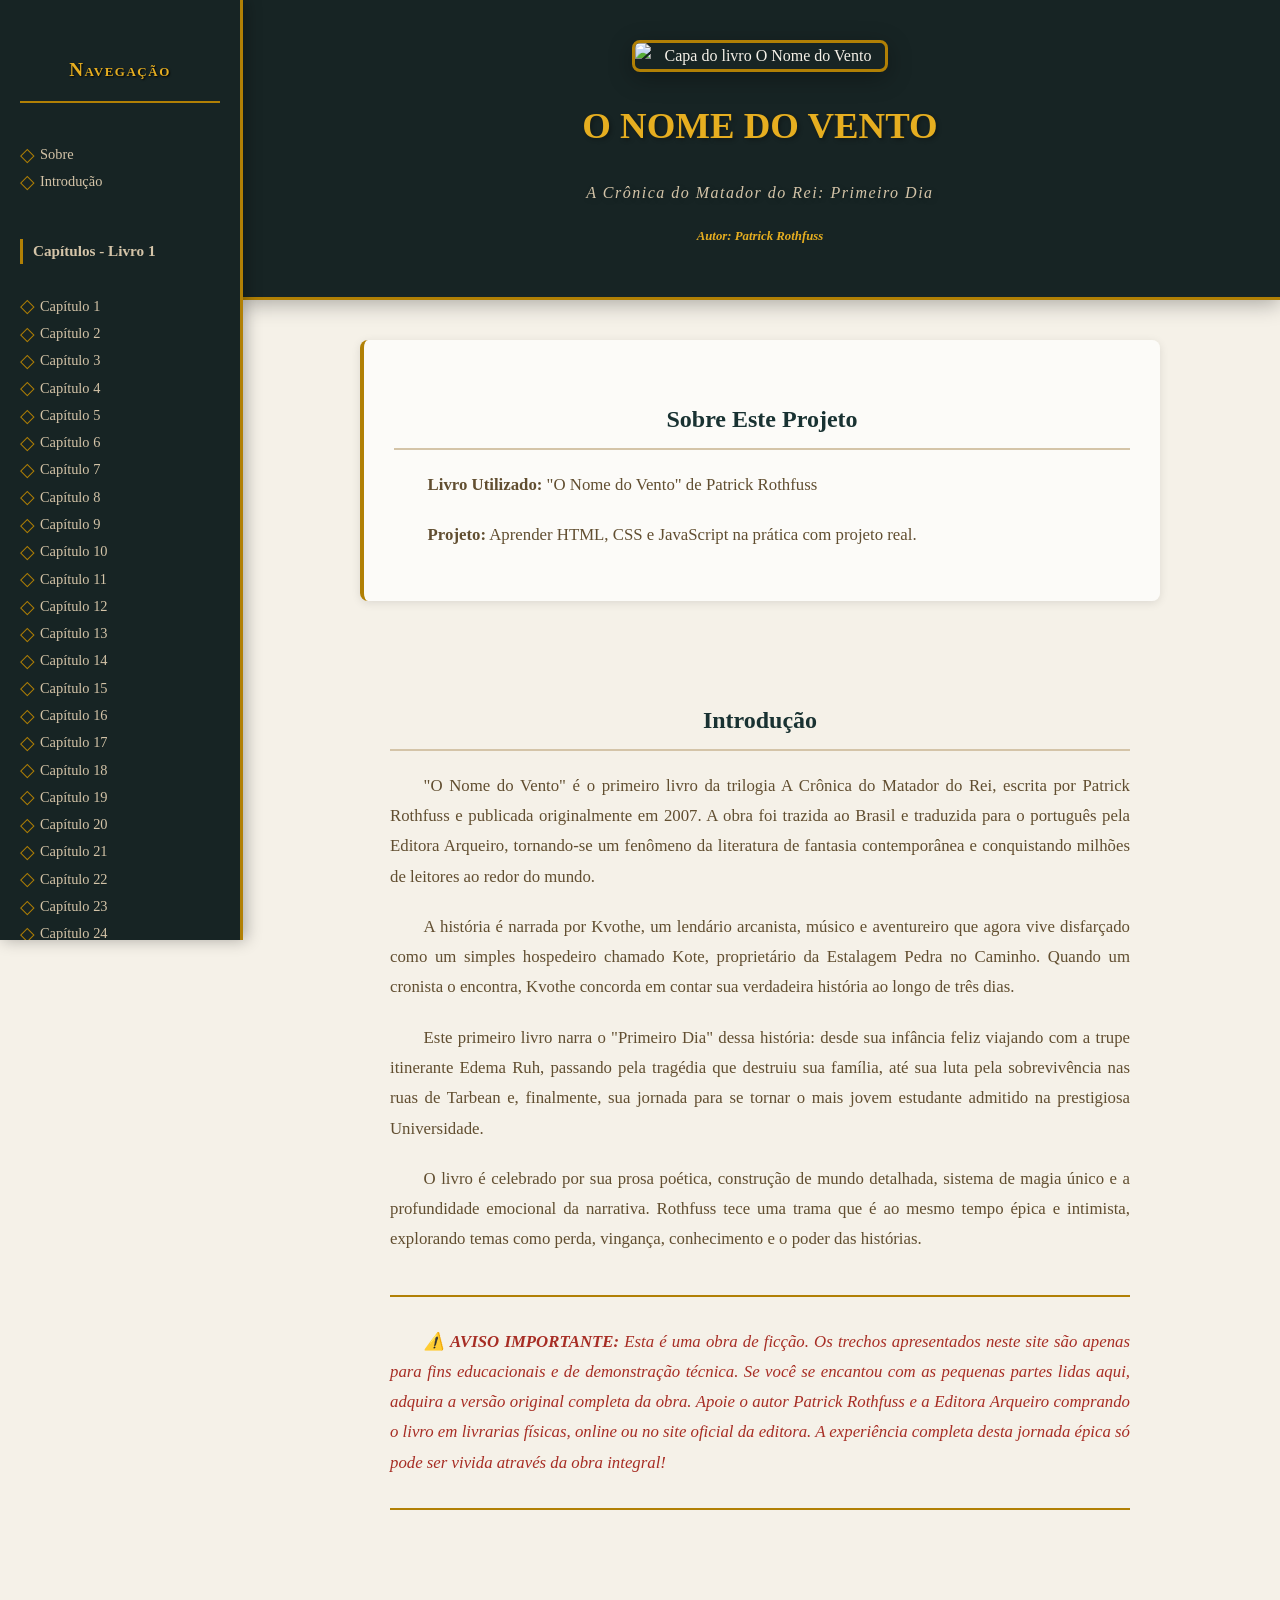
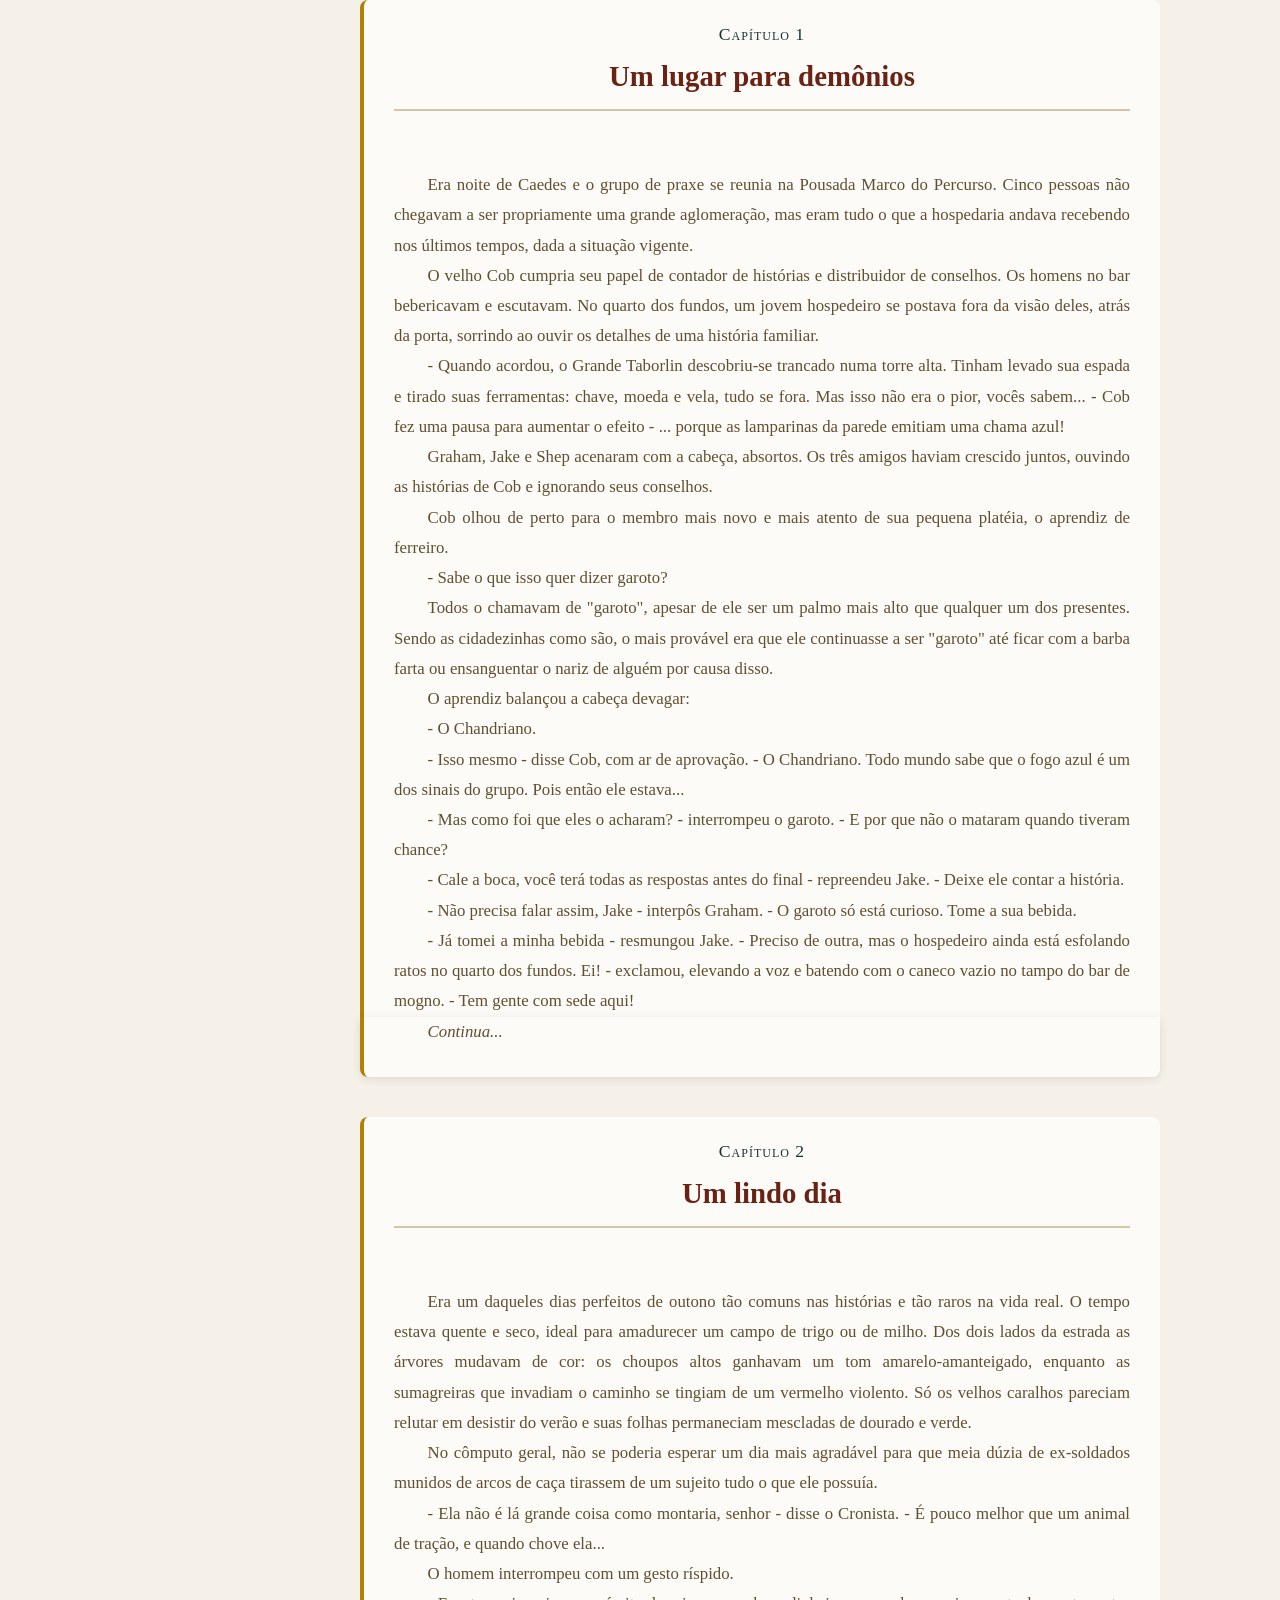
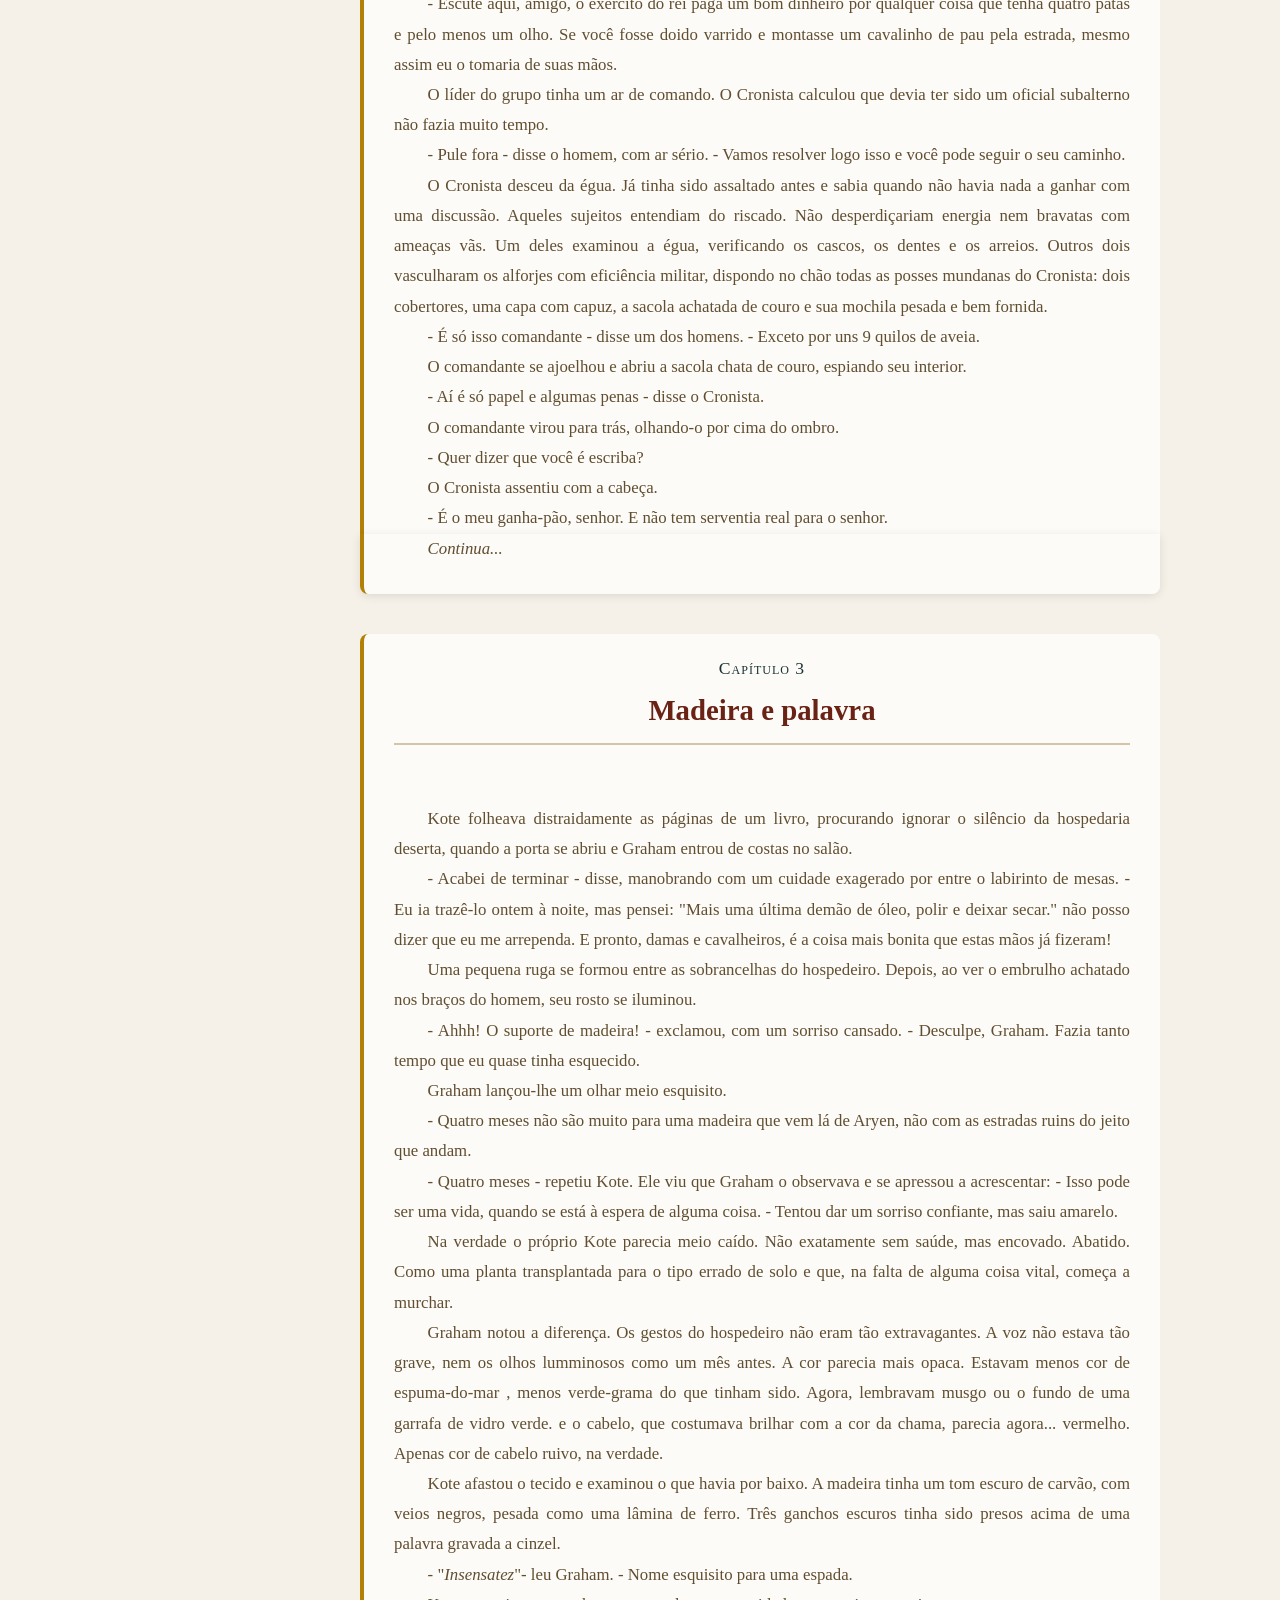
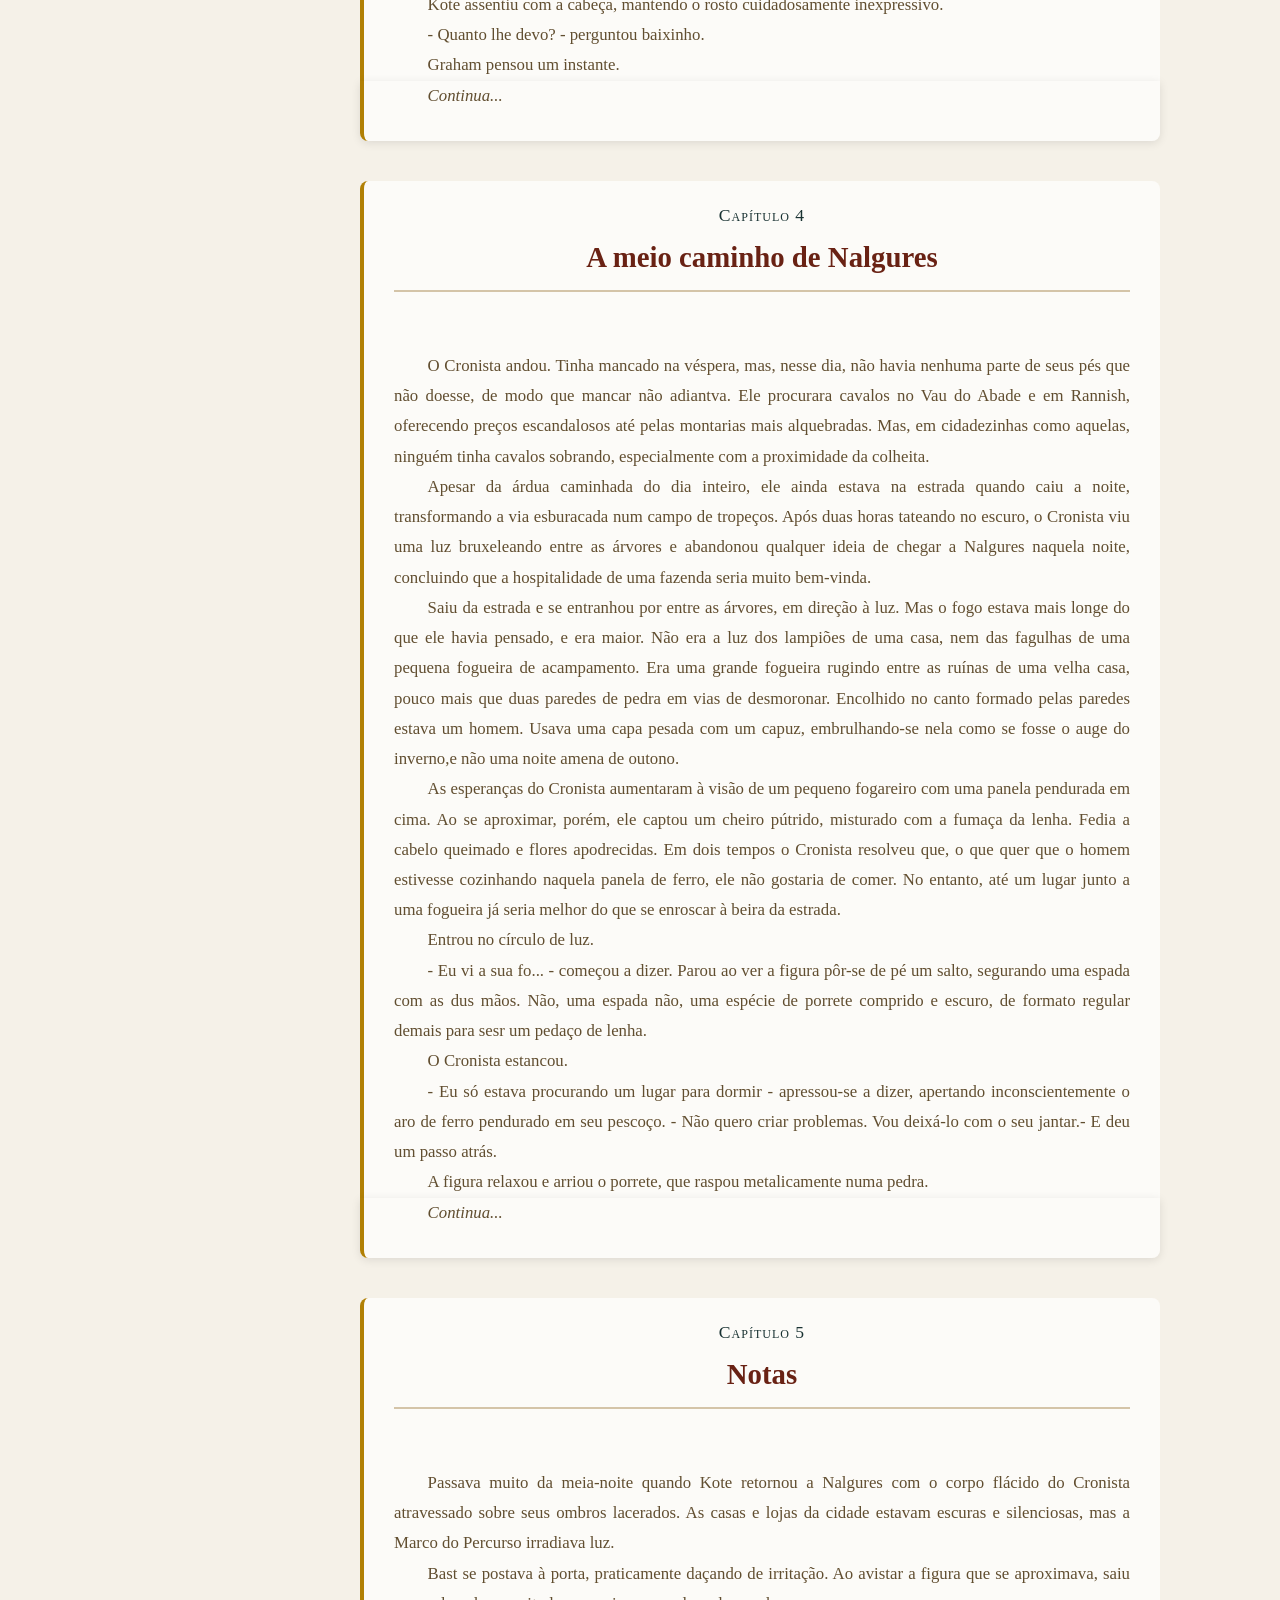
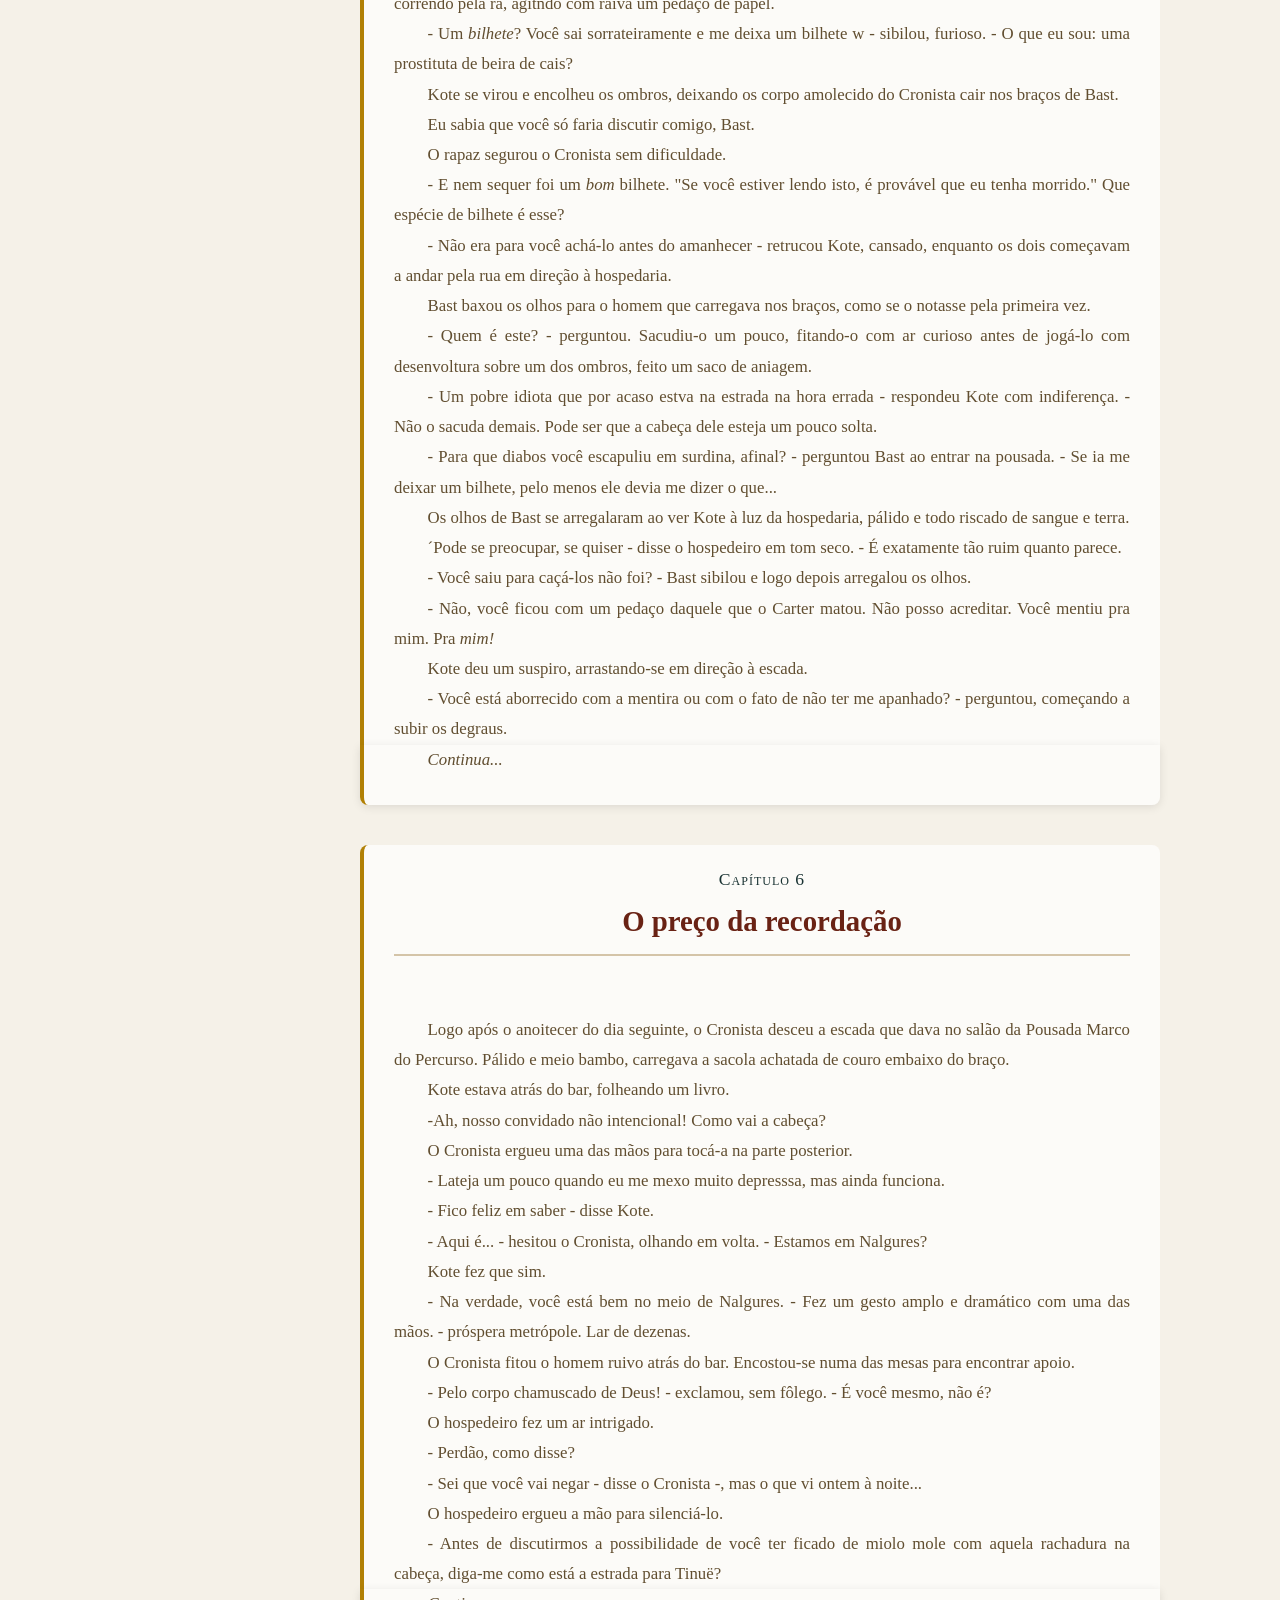
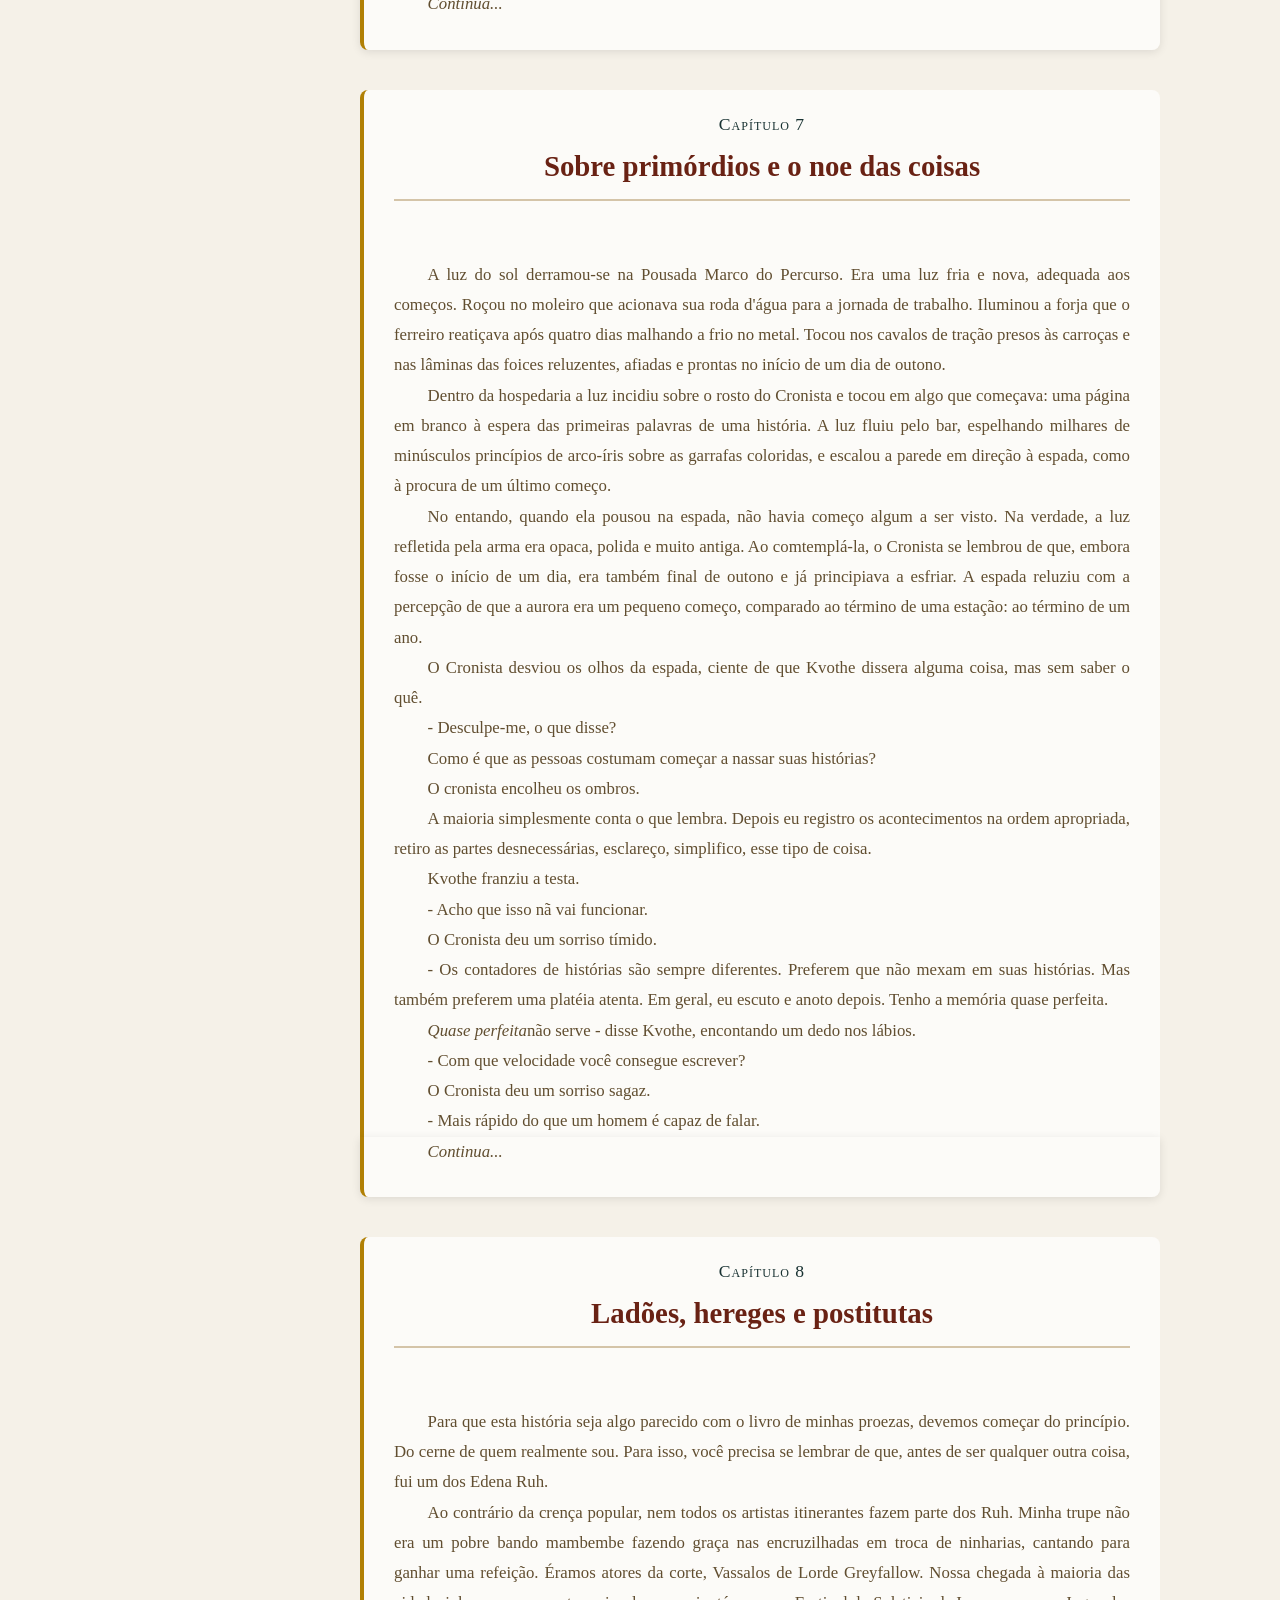
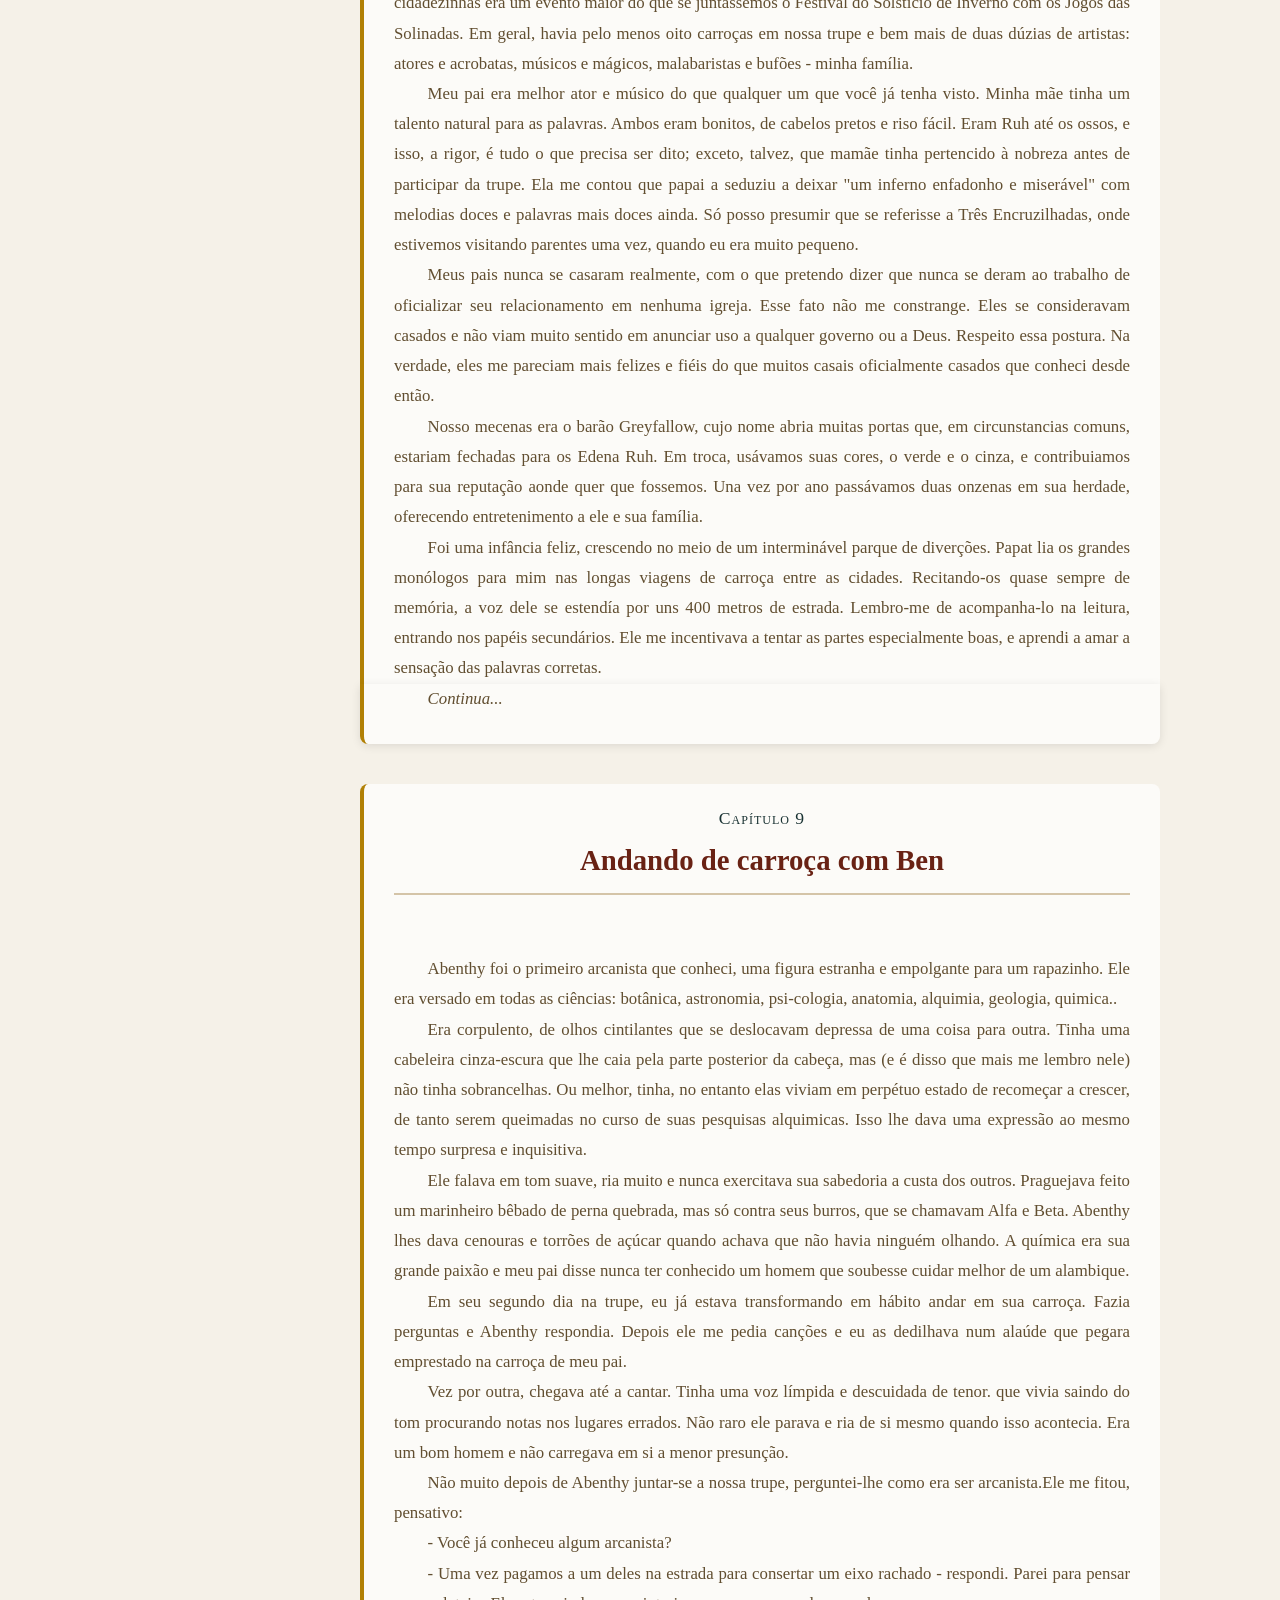
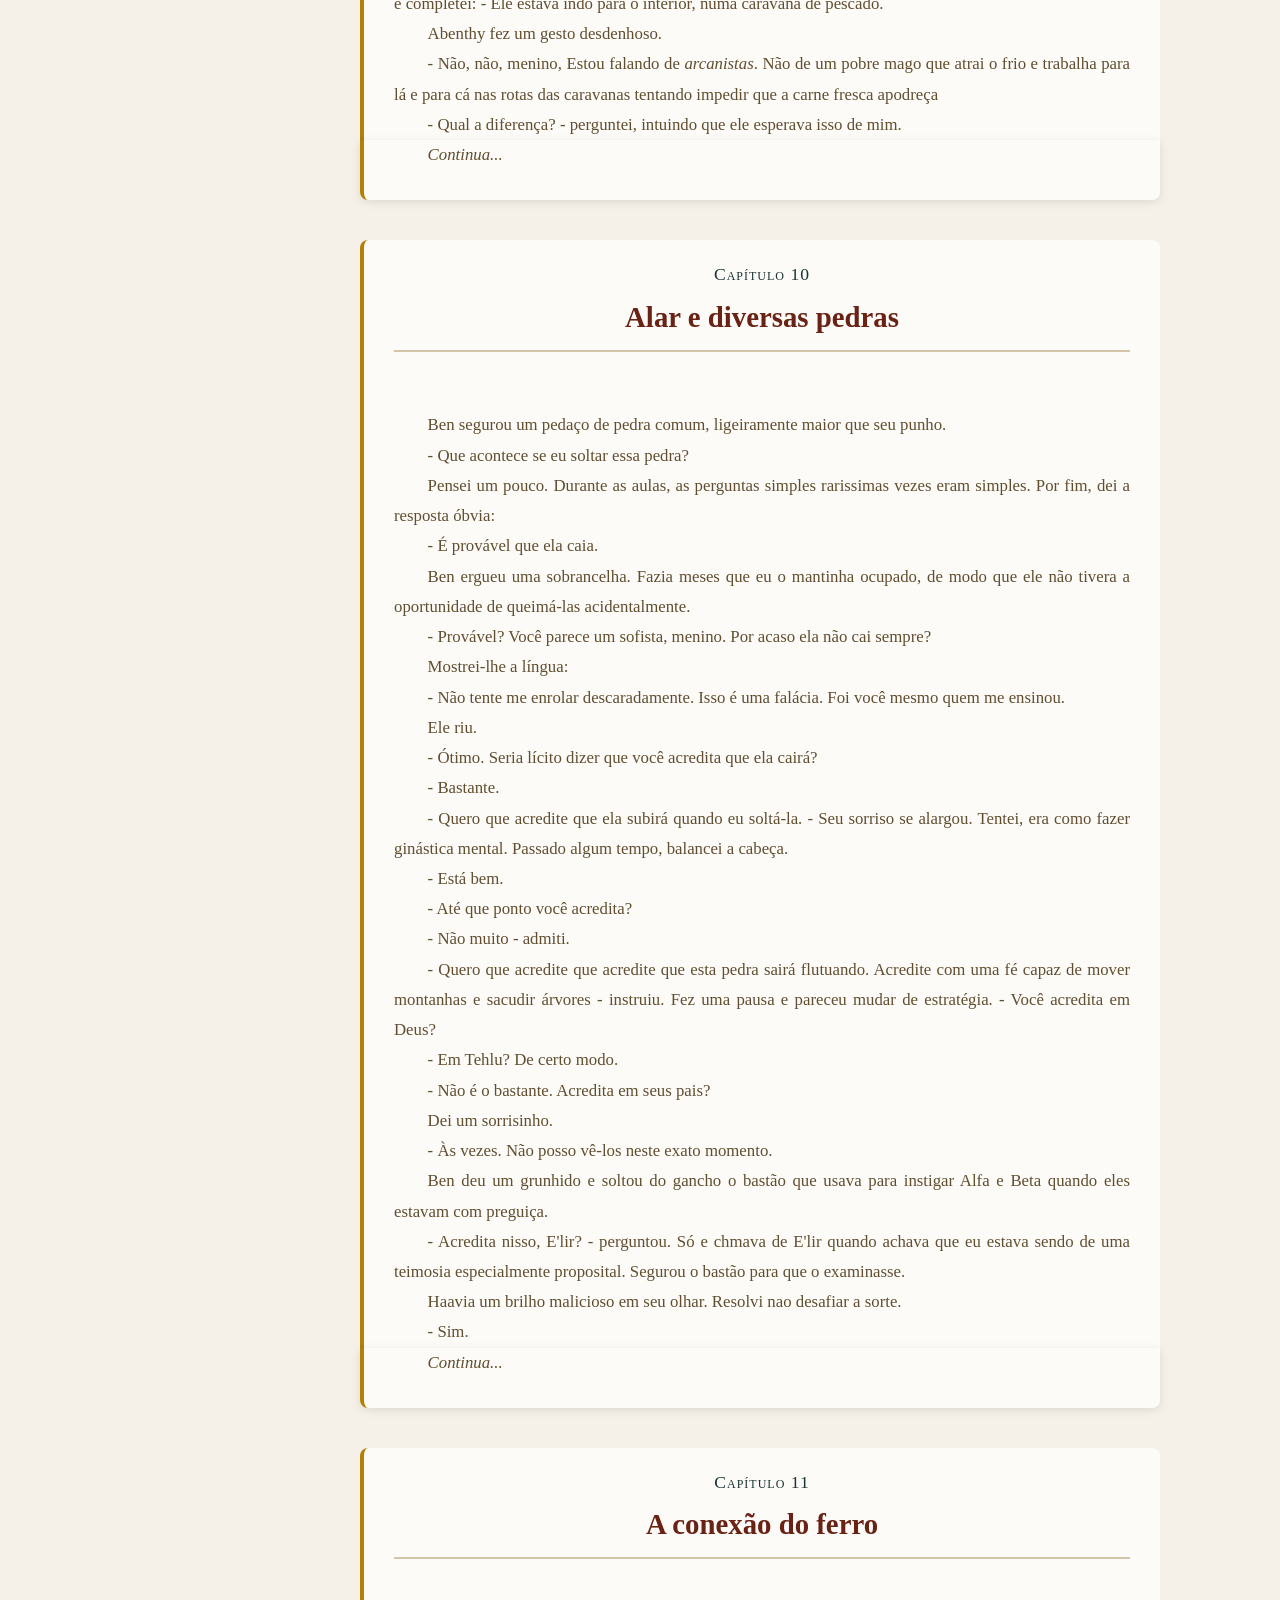
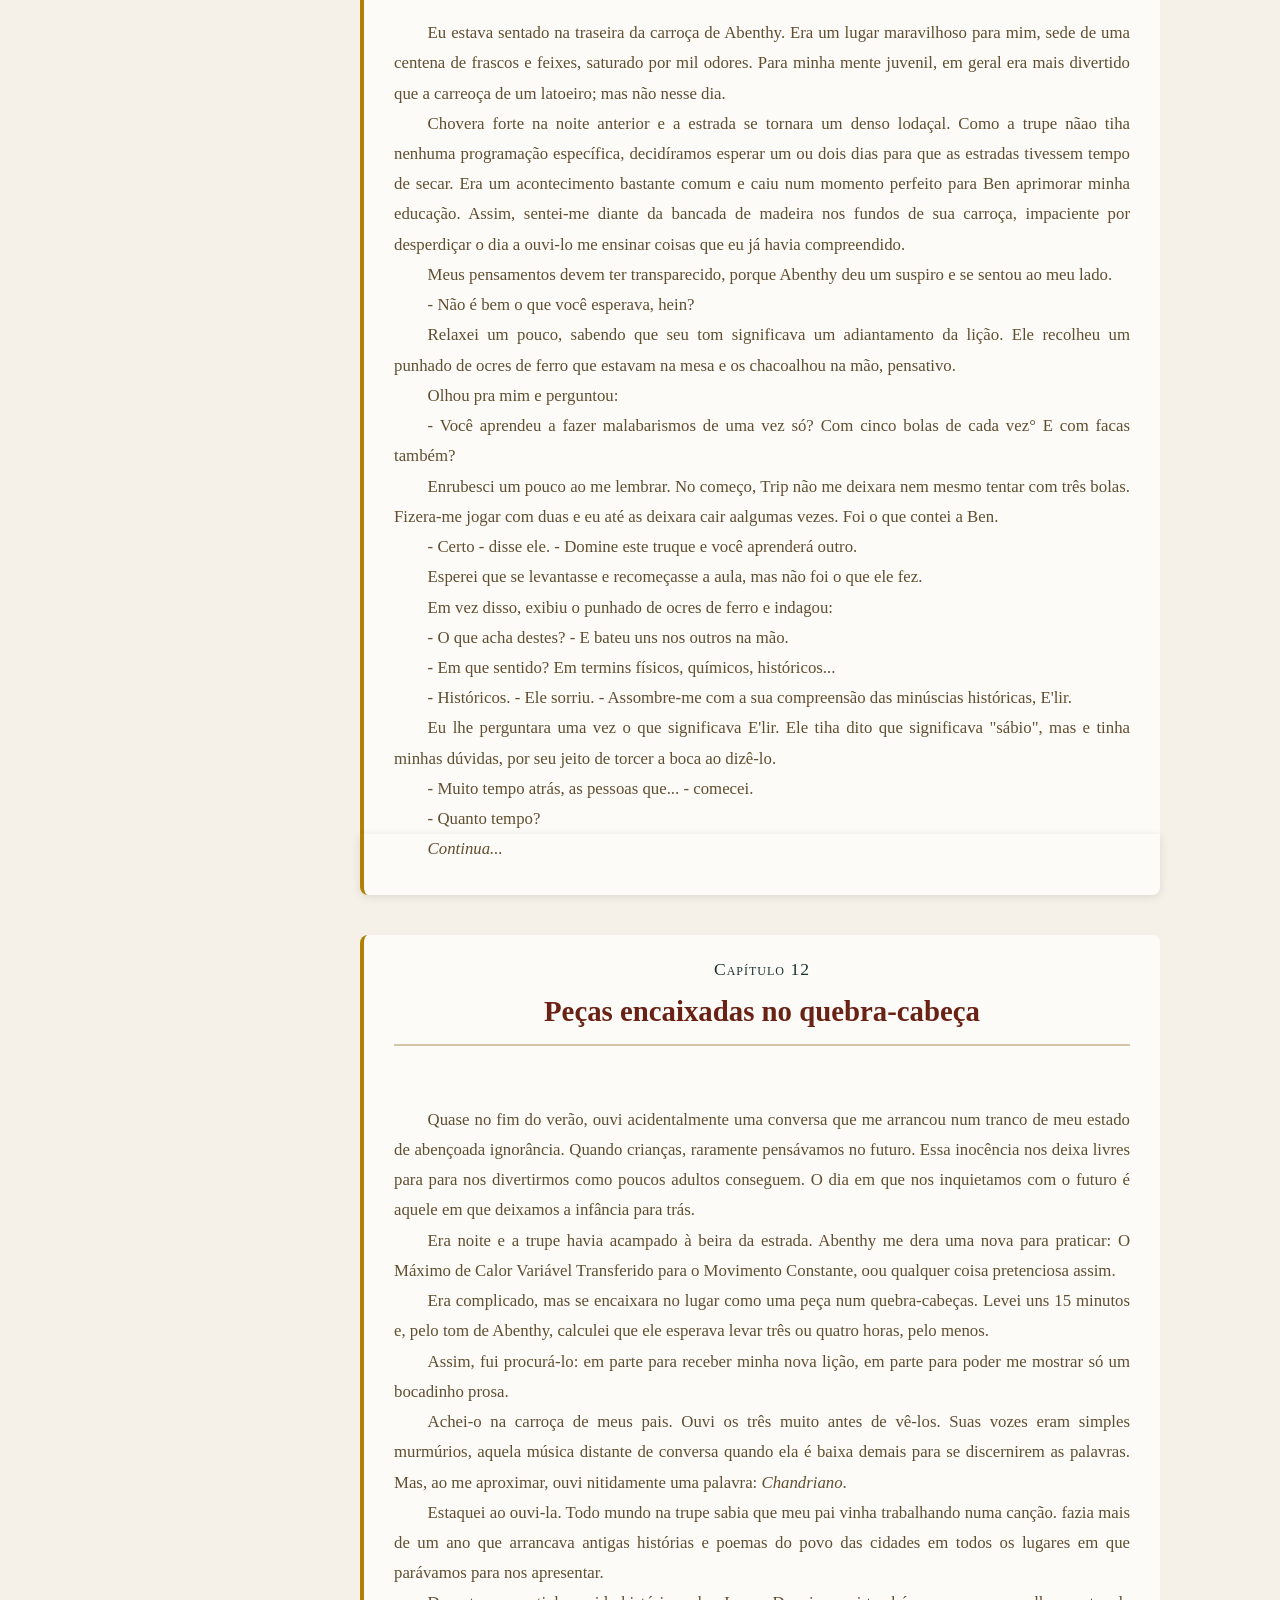
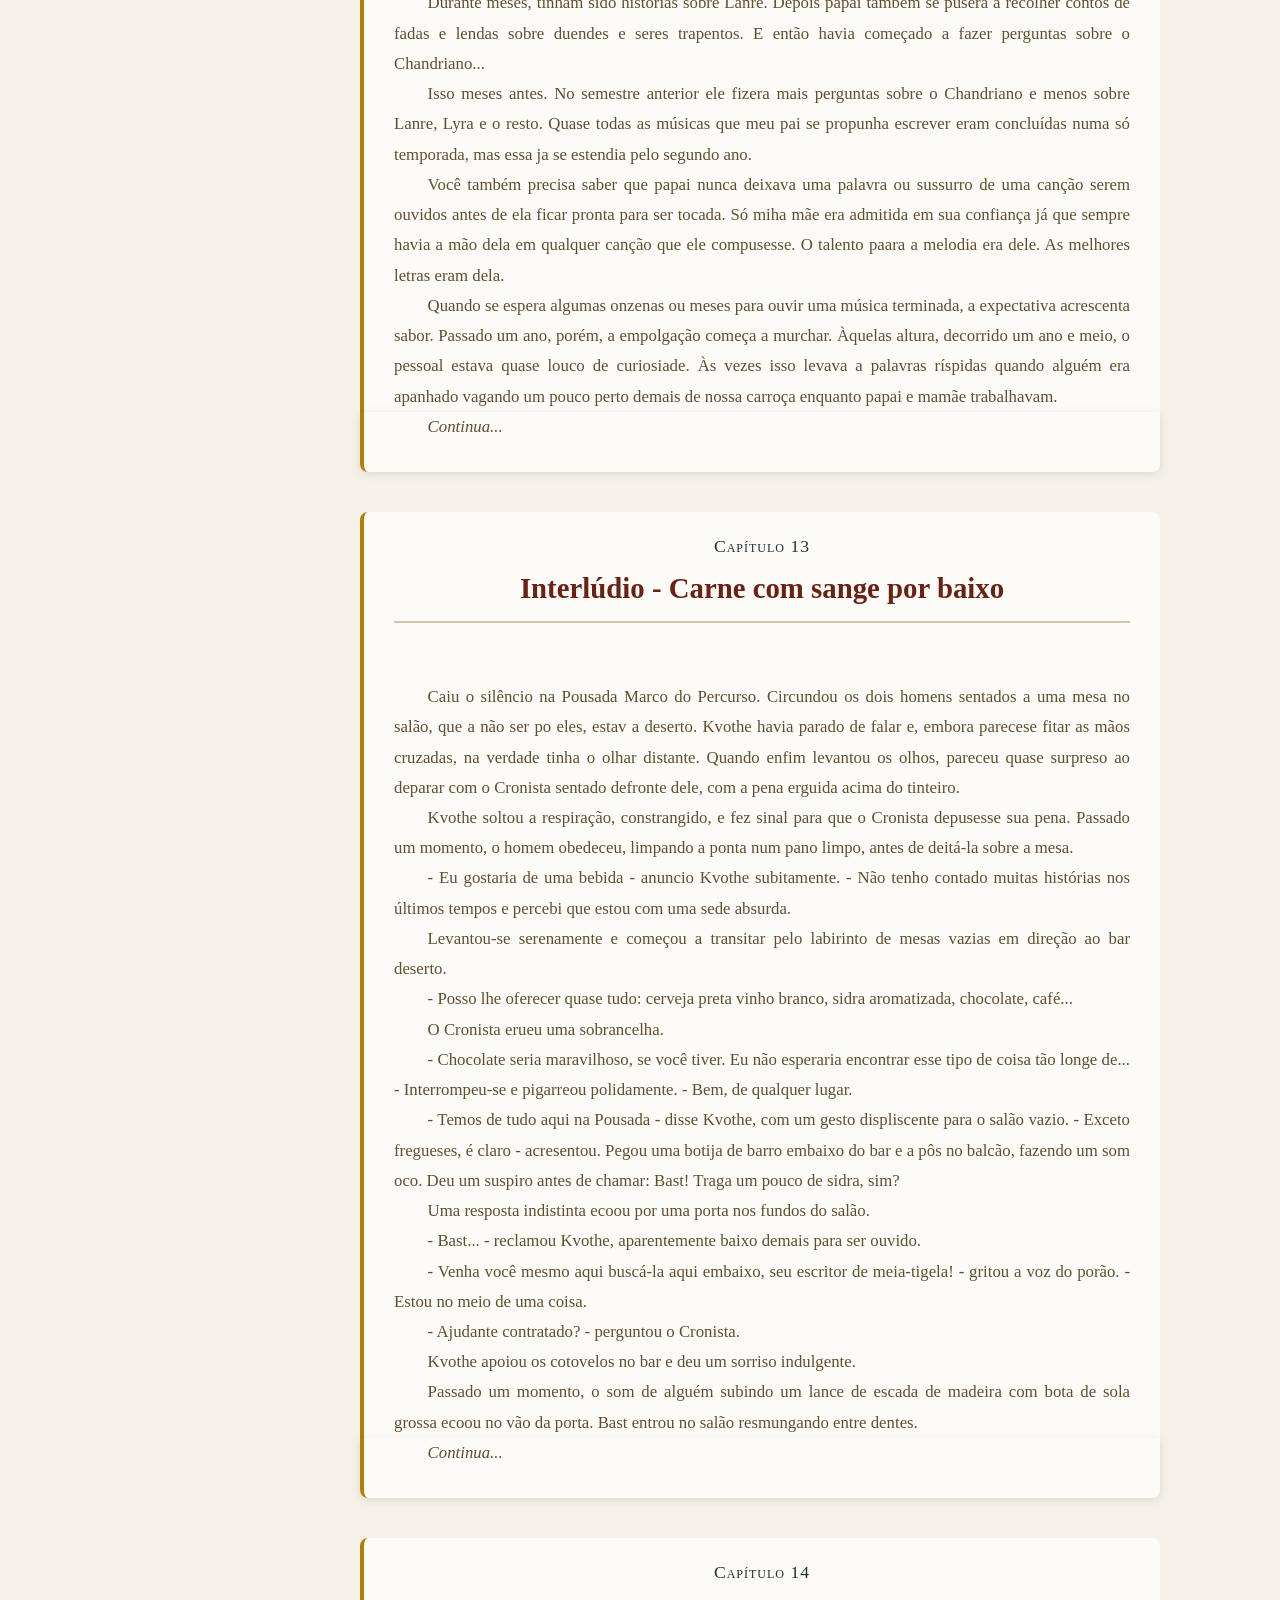
==== commit 451e5990: "fix: corrige caminhos quebrados de imagens no README e index.html" ====
--- a/index.html
+++ b/index.html
@@ -61,6 +61,22 @@
         </ul>
 
     <hr class="separador-menu">
+    <!-- ========== SEÇÃO DO USUÁRIO ========== -->
+<div class="minha-conta">
+    <h4>Minha Conta</h4>
+    <p><a href="login.html">Clique aqui para fazer login</a></p>
+</div>
+    
+    <!-- Se logado -->
+    <div id="user-info" style="display: none;">
+        <p>Olá, <span id="display-name"></span>!</p>
+        <button onclick="logoutUser()">Sair</button>
+    </div>
+</div>
+<!-- ========== FIM SEÇÃO USUÁRIO ========== -->
+
+<hr class="separador-menu">  <!-- Esta linha já deve existir -->
+
      <div class="contato-sidebar">
     <h4>📞 Contato</h4>
     
@@ -96,7 +112,7 @@
     <!-- ========= HEADER VERDE (SEU CONTAINER BONITO) ========= -->
     <header class="cabecalho-verde">
         <div class="container-interno">
-            <img src="assets/imagem/capa.jpg" alt="Capa do livro O Nome do Vento" width="250">
+            <img src=".frontend/assets/imagem/capa.jpg" alt="Capa do livro O Nome do Vento" width="250">
             <h1>O NOME DO VENTO</h1>
             <h2>A Crônica do Matador do Rei: Primeiro Dia</h2>
             <h3>Autor: Patrick Rothfuss</h3>
@@ -942,8 +958,168 @@
         </header>   
         <!-- ... TODOS OS PARÁGRAFOS DO CAPÍTULO 22 ... -->
 
-        <p></p>
-            
+        <p>Aprendi muitas coisas naqueles primeiros meses em Tarbean.</p>
+
+        <p>Aprendi quais eram as estalagens e restaurantes que jogavam a melhor comida e quão estragada a comida tinha que estar para fazer mal, se a gente a comesse.</p>
+
+        <p>Aprendi que o complexo de construções muradas perto do cais era o Templo de Tehlu. Às vezes os tehlinianos distribuíam pão, fazendo-nos rezar antes de receber nossa parte. Eu não me incomodava. Era mais fácil do que mendigar. De vez eem quando os sacerdotes de manto cinza tntavam me fazer entrar na igreja para entoar as orações, mas eu tinha ouvido uns boatos e fugia sempre que me convidavam, tendo ou não recebido meu pão.</p>
+
+        <p>Aprendi a me esconder. Eu tinha um lugar secreto no alto de um velho curtume, onde três telhados se encontravam, criando um abrigo contra o vento e a chuva. O livro de Ben eu escondi embaixo dos caibros, embrulhado em lona. Só o manuseava raramente, como uma relíquia sagrada. Era o último pedaço concreto do meu passado e eu toava todas as precauções para mantê-lo seguro.</p>
+
+        <p>Aprendi que Tarbean era vasta. Você não pode entender sem tê-la visto pessoalmente. É como o oceano. Posso lhe falar da ondas e da água, mas você nem começa a ter idéia do seu tamanho enquanto não ficar parado na praia. Só se compreende realmente o oceano quando se está no meio dele, sem nada além de mar por todos os lados, estendendo-se até o infinito. Só então a pessoa se apercebe de como é pequena e impotente.</p>
+
+        <p>Parte da vastidão de Tarbean estava no fato de ela se dividir em mil pedacinhos, cada qual com sua personalidade. Havia a Chapada, o Largo dos Tropeiros, Lavadouro, Mediavila, Candeias, Tanoaria, Docas, alcatroeiros, a Alameda dos Modistas... Podia-se passar a vida inteira em Tarbean sem jamais conhecer todas as suas partes.</p>
+
+        <p>Mas, para a amaioria dos efeitos de ordem prática, Trabean tinha duas partes: a Beira-Mar e a Serrania. A Beira-Mar era onde as pessoas eram pobres. Isso fazia delas mendigos, ladrões e protistutas. A Serrania era onde as pessoas eram ricas. Isso fazia delas magistrados, políticos e cortesãs.</p>
+
+        <p>Fazia dois meses que eu estava em Tarbean quando pensei pela primeira vez em arriscar a sorte mendingando na Serrania. O inverno tinha agarrado firmementea cidade e o fesstival do Solstício de Invern vinha tornando as ruas mais perigosas que de hábito.</p>
+
+        <p>Isso eraa chocante para mim. Em todos os invernos, durante a minha meninice inteira, a nossa trupe havia organizado o Festival do Sostício de Inverno em alguma cidade. Usando máscaras de demônios, nós aterrorizávamos durante os sete dias do Luto Fechado, para grande deleite de todos. Papai enceava Encanis de um modo tão convincente que era como se o  tivéssemos invocado. E, o que era mais importante, sabia ser assustador e cuiadoso ao mesmo tempo. Ninguém jamais se machucou quando nossa trupe dirigia o espetáculo.</p>
+
+        <p><em>Continua...</em></p>
+        </section>
+
+           <!-- <- FECHA CAPÍTULO 22 -->
+             <!-- ========== CAPÍTULO 23 ========== -->  
+
+        <section id="capitulo23">
+        <header class="cabecalho-capitulo"> 
+            <div class="numero-capitulo">Capítulo 23</div>
+            <h2 class="titulo-capitulo">A roda ardente</h2>
+        </header>   
+        <!-- ... TODOS OS PARÁGRAFOS DO CAPÍTULO 23 ... -->
+         <p>Fiquei enconlhido em meu esconderijo aquela noite inteira inteira e acordei tarde no dia seguinte, constatando qu meu corpo se enenrijecera num nó apertado de dor. Como tinha comida e um pouco de vinho, permaneci onde estava, para não me arriscar a cair na tentativa de descer para a rua.</p>
+
+         <p>Era um dia em sol, com um vento úmido que não parecia parar. A chuva gelada batia em rajadas na proteção do telhado qeu se projetava sobre os outro. A chaminé estava quente atrás de mim, mas não ralmente o bastante para ssecar meu cobertor ou afastar a umidade enregelante que me empapava a roupa.</p>
+
+         <p>Terminei cedo o vinho e o pão e depois disso passei a maior parte do tempo reando os ossos do peito de peru tentando aquecer um puhado de neve na garrafa vazia de vinho, para pode bebê-la. Nenhuma das duas coisas se revelou muito produtiva, e acabei comendo punhados de neve meio derretida, que me deixaram tiritando de frio e com um gosto de alcatrão na boca.</p>
+
+         <p>Apesar dos feerimentos, peguei no sono à tarde e acordei no meio da noite, com a mais esplênida sensação de calor. Afastei o covertor e rolei para longe da chaminé, agora quente demais; tornei a acordar perto do amanhecer, tirintando de  e encharcado até os ossos. Sentia-me estranho, zonzo e confuso. Tornei a me aninhar junto à chaminé e passei o resto do dia entrando e saindo de um sono irrequieto e febril.</p>
+
+         <p>Não tenho lembrança de como desci do telhado, delirante de febre e semi-inválido. Não me lembro de ter percorrido os mais de mil metros que cruzavam Ccandeias e Canastras. Só me lembro de ter despencado na escada qe descia para o porão de Trapis agarrado à minha bolsinha de dinheiro. Caído ali, trêmulo e suando, ouvi o vago chapinhar de seus pés descalços na pedra.</p>
+
+         <p>- Que foi, que foi... - fez ele em tom gentil, enquanto me levantava. - Quietinho, quietinho.</p>
+
+         <p>Trapiss cuido de mim durante os longos dias de febre. Embrulhou-me em cobertores, limentou-me e, quando minha febre não deu sinal de baixar sozinha, uspu parte do dinheiro que eu tinha levado para compraar um remédio agridoce. Manteve meu rosto e minhas mãos úmmidos e frescos, enquanto murmurava seu doce e paciente "Quefoi, que foi... Quietinho, quietinho" e eu chorava por causa dos intermináveis sonhos febris com meus pais mortos, o Chandriano e um homem de olhos vazio.</p>
+
+         <p><em>Continua...</em></p>
+        </section>
+
+           <!-- <- FECHA CAPÍTULO 23 -->    
+             <!-- ========== CAPÍTULO 24 ========== -->  
+
+        <section id="capitulo24">
+        <header class="cabecalho-capitulo"> 
+            <div class="numero-capitulo">Capítulo 24</div>
+            <h2 class="titulo-capitulo">As próprias sombras</h2>
+        </header>   
+        <!-- ... TODOS OS PARÁGRAFOS DO CAPÍTULO 24 ... -->
+         <p>Durante todo o tempo que passei em Tarbean, continueei a aprender, mas a maioria das lições foi dolorosa e desagradável.</p>
+
+        <p>Aprendi a mendigar. Foi uma aplicação muito prática da arte cênica, com uma platéia muito difícil. Eu me saí bem, mas o dinheiro na Beira-Mar era curto, e a vasilha de pedinte vazia significava uma noite de frio e fome.</p>
+
+        <p>Aprendi a fugir de qualquer um que tivesse o sorriso anormalmente branco. A resina de dênera branqueia os dentes pouco a pouco, de modo que, quando um papa-doces vive o bastante para seus dentes ficarem completamente brancos, o provável é que já tenha vendido qualquer coisa de valor que possuísse. Tarbean era repleta de gente perigosa, mas ninguém é mais perigoso que um papa-doces tomado pelo desejo desesperador de consumir mais resina. Eles são capazes de matar por um par de vinténs.</p>
+
+        <p>Aprendi a atar trapos, criando sapatos improvisados. Os sapatos de verdade se tornaram coisa de sonho Tarbean, um grito de socorro atrai predadores, como o cheiro de sangue carregado pelo vento.</p>
+
+        <p>Eu estava dormindo no alto do prédio, bem encolhido em meu esconderijo onde três telhados se encontravam. Acordei de um sono profundo ao som de risadas altas e passos pesados na ruela lá embaixo.</p>
+
+        <p><em>Continua...</em></p>
+        </section>
+
+           <!-- <- FECHA CAPÍTULO 24 -->
+             <!-- ========== CAPÍTULO 25 ========== -->  
+
+        <section id="capitulo25">
+        <header class="cabecalho-capitulo"> 
+            <div class="numero-capitulo">Capítulo 25</div>
+            <h2 class="titulo-capitulo">Interlúdio - Ansiando por uma razão</h2>
+        </header>   
+        <!-- ... TODOS OS PARÁGRAFOS DO CAPÍTULO 25 ... -->
+         <p>Kvothe fez um gesto para que o Cronista descansasse a pena e se espreguiçou, entrelaçando os dedos em cima da cabeça.</p>
+
+         <p>- FAz muito tempo que eu não me lembrava disso - comentou. - Se você está ansioso para desccobrir a razão de  eu ter-me tornado o Kvothe sobre quem contam histórias, acho que talvez possa procurá-la por aí.</p>
+
+         <p>O cenho do Cronista se franziu.</p>
+
+         <p>- O que você quer dizer, exatamente?</p>
+
+         <p>Kvothe fez uma longa pausa, olhando para as mãos.</p>
+
+         <p>- Você sabe quantas vezes fui espancado no decorrer da minha vida?</p>
+
+         <p>O cronista abanou a cabeça. Erguendo os olhos, Kvothe sorriu e encolheu os ombros com ar displiscente.</p>
+
+         <p>- Nem eu. Seria de se supor que esse tipop de coisa ficasse gravado na memória da pessoa. Seria de  se supor que eu recordasse de quantos de meus ossos foram quebrados. Seria de se supor que eu recordase os pontos e os curativos - completou. Abanou a cabeça. - Nada disso. o que eu me lembro é daquele garotinho soluçando no escuro. Claro como um sino, depois de todos esses anos.</p>
+
+         <p>O cronista carregou o olho.</p>
+
+         <p>- Você mesmo disse que não havia nada que pudesse fazer.</p>
+
+         <p>- Podia - disse Kvothe, com ar sério -, mas não fiz. Fiz uma escolha e me arrependo dela até hoje. Os ossos se consolidam. O arrependimento fica com a gente para sempre.</p>
+
+         <p>Kvothe se afastou da mesa.</p>
+
+         <p>- Já basta isso sobre o lado mais negro de Tarbean, imagino. - Ficou de pé, dando uma grande espreguiçada, com os braços levantados.</p>
+
+         <p>- Por que, Renshi? - brotram as palavras de Bast,  num jorro súbito. - Por que ficou lá, se era tão terrível?</p>
+
+         <p>Kvothe meneou a cabeça, ensimesmado, como se estivesse esperando essa pergunta.</p>
+
+         <p>- Para onde mais eu iria, Bast? Todas as pessoas qeu eu conhecia estavam mortas.</p>
+
+         <p>- Nem todas - insistiu Bast. - Havia o abenthy. Você poderia tê-lo procurado.</p>
+
+         <p>- Hallowfell ficava a centenas de quilômetros de distância, Bast - retrucou Kvothe, com ar cansado, caminhando devagar para o outro lado do salão e passando para trás do bar. - Centenas de quilômetros sem os mapas do meu pai ára me orientar. Centenas de quilômetros ssem carroças para viajar ou dormir. Sem nenhum tipo de ajuda, nem dinheiro, nem sapaptos. Não sesra uma jornada impossível, suponho. Mas, para um menino peqeuno, ainda atordoado com o choque da perda dos pais...</p>
+
+         <p><em>Continua...</em></p>
+        </section>
+
+           <!-- <- FECHA CAPÍTULO 25 -->
+
+           <!-- ========== AVISO ========== -->
+        <section>
+           <header class="cabecalho-aviso"> 
+            <h2 class="titulo-aviso">AVISO</h2>
+        </header>
+        <div class="aviso-compra" id="aviso-compra">
+    <div class="aviso-content">
+        <h3>📖 Continue a Jornada!</h3>
+        
+        <div class="livro-capa">
+            <div class="capa-imagem"></div>
+            <div class="livro-info">
+                <h4>O Nome do Vento</h4>
+                <p>Patrick Rothfuss</p>
+                <p class="paginas">Capítulos 26-92 disponíveis no livro físico</p>
+            </div>
+        </div>
+        
+        <p class="aviso-texto">
+            Você leu os primeiros 25 capítulos desta adaptação para estudo.<br>
+            Para continuar a história de Kvothe e descobrir todos os segredos, 
+            adquira o livro completo!
+        </p>
+        
+        <div class="botoes-compra">
+            <a href="https://www.amazon.com.br/nome-vento-Cr%C3%B4nica-Matador-Livro-ebook/dp/B00A3CSX7M" 
+               target="_blank" 
+               class="btn-compra amazon">
+                📦 Comprar na Amazon
+            </a>
+            <a href="[base64]" 
+               target="_blank" 
+               class="btn-compra saraiva">
+                🏪 Comprar na Shopee
+            </a>
+        </div>
+        
+        <p class="small-text">
+            Este projeto é apenas para fins educacionais e de estudo.<br>
+            Apoie o autor adquirindo a obra original.
+        </p>
+    </div>
+</section>
 
 <!-- ========== GLOSSÁRIO COMPLETO ========== -->
 <section id="glossario">
--- a/estilo-livro.css
+++ b/estilo-livro.css
@@ -173,6 +173,195 @@
     border-bottom-left-radius: 8px;
     border-bottom-right-radius: 8px;
     box-shadow: 0 2px 10px rgba(0, 0, 0, 0.1);
+}
+
+/* === SEÇÃO DE AVISO DE COMPRA === */
+#aviso-compra {
+    max-width: 800px;
+    margin: 0 auto 40px auto;
+    padding: 0;
+    background: transparent;
+    border: none;
+    box-shadow: none;
+}
+
+#aviso-compra .cabecalho-aviso {
+    background: rgba(255, 255, 255, 0.7);
+    border-left: 4px solid #b18005;
+    border-top-left-radius: 8px;
+    border-top-right-radius: 8px;
+    padding: 20px 30px;
+    margin: 0;
+}
+
+.cabecalho-aviso .titulo-aviso {
+    color: #692214;
+    margin: 0;
+    font-size: 1.8em;
+    text-align: center;
+}
+
+.aviso-content {
+    background: rgba(255, 255, 255, 0.7);
+    padding: 30px;
+    border-left: 4px solid #b18005;
+    border-bottom-left-radius: 8px;
+    border-bottom-right-radius: 8px;
+    box-shadow: 0 2px 10px rgba(0, 0, 0, 0.1);
+}
+
+.aviso-content h3 {
+    color: #193232;
+    text-align: center;
+    margin-top: 0;
+    margin-bottom: 20px;
+    font-size: 1.5em;
+}
+
+/* Informações do livro */
+.livro-capa {
+    display: flex;
+    align-items: center;
+    gap: 20px;
+    margin: 20px 0;
+    padding: 20px;
+    background: rgba(25, 50, 50, 0.05);
+    border-radius: 8px;
+    border: 1px solid #b18005;
+}
+
+.livro-info h4 {
+    color: #193232;
+    margin: 0 0 5px 0;
+    font-size: 1.2em;
+}
+
+.livro-info p {
+    color: #614e30;
+    margin: 5px 0;
+    text-indent: 0;
+}
+
+.livro-info .paginas {
+    color: #b18005;
+    font-style: italic;
+}
+
+/* Texto do aviso */
+.aviso-texto {
+    text-align: center;
+    color: #614e30;
+    line-height: 1.8;
+    margin: 25px 0;
+    font-size: 1.05em;
+    text-indent: 0;
+}
+
+/* BOTÕES DE COMPRA - UM EMBAIXO DO OUTRO */
+.botoes-compra {
+    display: flex;
+    flex-direction: column; /* 👈 COLOCA UM EMBAIXO DO OUTRO */
+    gap: 15px; /* Espaço entre os botões */
+    margin: 30px 0;
+    padding: 0;
+}
+
+.btn-compra {
+    display: flex;
+    align-items: center;
+    justify-content: center;
+    gap: 10px;
+    padding: 15px 25px;
+    border: 2px solid #b18005;
+    border-radius: 8px;
+    text-decoration: none;
+    font-size: 1.1em;
+    font-weight: bold;
+    transition: all 0.3s ease;
+    text-align: center;
+    width: 100%; /* 👈 LARGURA COMPLETA */
+    box-sizing: border-box;
+}
+
+/* BOTÃO AMAZON */
+.btn-compra.amazon {
+    background-color: #FF9900;
+    color: #232f3e;
+}
+
+.btn-compra.amazon:hover {
+    background-color: #232f3e;
+    color: #FF9900;
+    border-color: #FF9900;
+    transform: translateY(-3px);
+    box-shadow: 0 4px 15px rgba(255, 153, 0, 0.4);
+}
+
+/* BOTÃO SHOPEE */
+.btn-compra.saraiva {
+    background-color: #ee4d2d;
+    color: #ffffff;
+}
+
+.btn-compra.saraiva:hover {
+    background-color: #ffffff;
+    color: #ee4d2d;
+    border-color: #ee4d2d;
+    transform: translateY(-3px);
+    box-shadow: 0 4px 15px rgba(238, 77, 45, 0.4);
+}
+
+/* BOTÃO MERCADO LIVRE */
+.btn-compra.mercadolivre {
+    background-color: #FFE600;
+    color: #333333;
+}
+
+.btn-compra.mercadolivre:hover {
+    background-color: #333333;
+    color: #FFE600;
+    border-color: #FFE600;
+    transform: translateY(-3px);
+    box-shadow: 0 4px 15px rgba(255, 230, 0, 0.4);
+}
+
+/* Texto pequeno */
+.small-text {
+    text-align: center;
+    font-size: 0.85em;
+    color: #614e30;
+    font-style: italic;
+    margin-top: 20px;
+    line-height: 1.6;
+    text-indent: 0;
+}
+
+/* === RESPONSIVIDADE === */
+@media (max-width: 768px) {
+    .livro-capa {
+        flex-direction: column;
+        text-align: center;
+    }
+    
+    .botoes-compra {
+        gap: 12px;
+    }
+    
+    .btn-compra {
+        font-size: 1em;
+        padding: 12px 20px;
+    }
+}
+
+@media (max-width: 480px) {
+    .aviso-content {
+        padding: 20px;
+    }
+    
+    .btn-compra {
+        font-size: 0.9em;
+        padding: 10px 15px;
+    }
 }
 
 /* === TÍTULOS === */
@@ -324,6 +513,55 @@
     padding-left: 10px;
 }
 
+/* ========== ESTILOS DO USUÁRIO ========== */
+.user-section {
+    margin-top: 2rem;
+    padding: 1rem;
+    background: rgba(255, 255, 255, 0.1);
+    border-radius: 8px;
+    border: 1px solid rgba(177, 128, 5, 0.3);
+}
+
+.user-section h4 {
+    margin-top: 0;
+    margin-bottom: 1rem;
+    color: #b18005;
+    text-align: center;
+}
+
+#user-name-input {
+    padding: 0.5rem;
+    border: 2px solid #b18005;
+    border-radius: 4px;
+    width: 100%;
+    margin-bottom: 0.5rem;
+    background: rgba(255, 255, 255, 0.9);
+    font-size: 1rem;
+}
+
+.user-section button {
+    background: #b18005;
+    color: white;
+    border: none;
+    padding: 0.5rem 1rem;
+    border-radius: 4px;
+    cursor: pointer;
+    width: 100%;
+    font-weight: bold;
+    transition: background 0.3s;
+}
+
+.user-section button:hover {
+    background: #9a6e04;
+}
+
+#user-info p {
+    margin: 0 0 0.5rem 0;
+    color: white;
+}
+
+/* ========== FIM ESTILOS DO USUÁRIO ========== */
+
 /* === CONTATO SIDEBAR === */
 .separador-menu {
     border: none;
